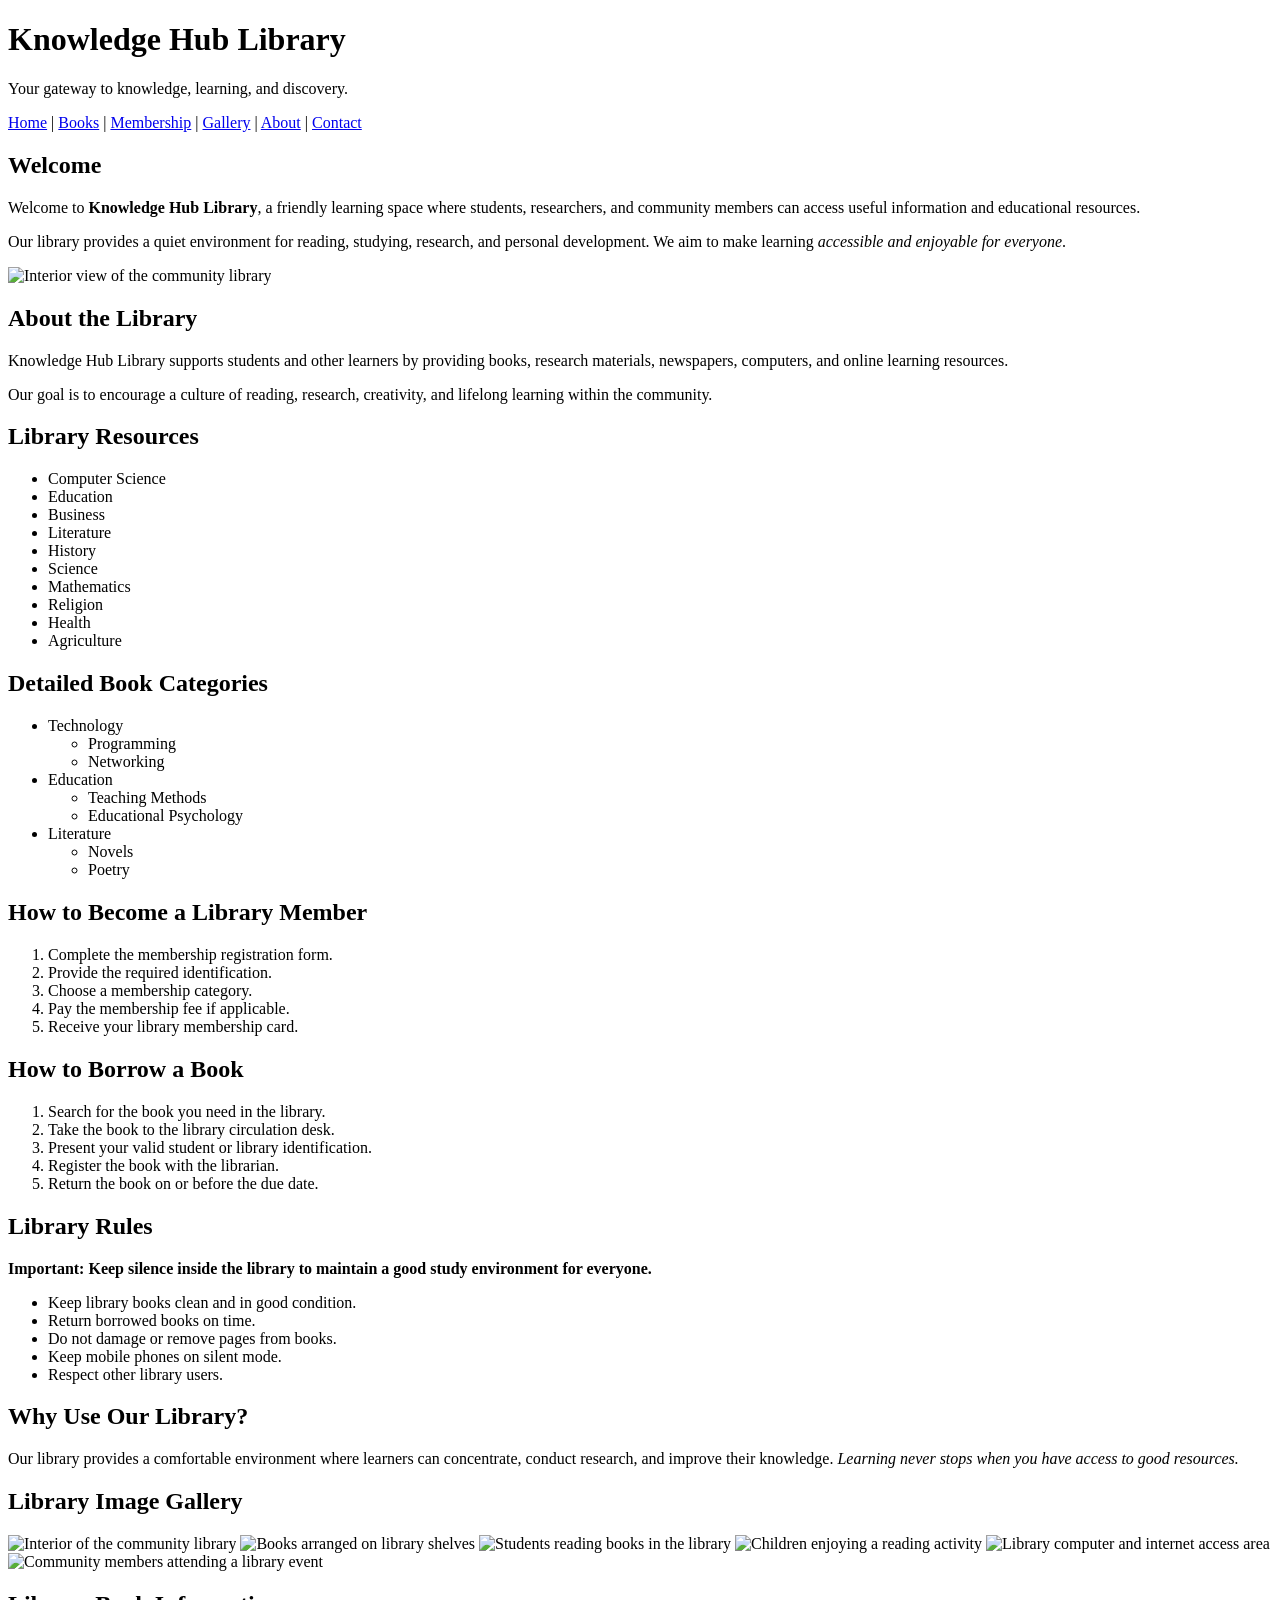
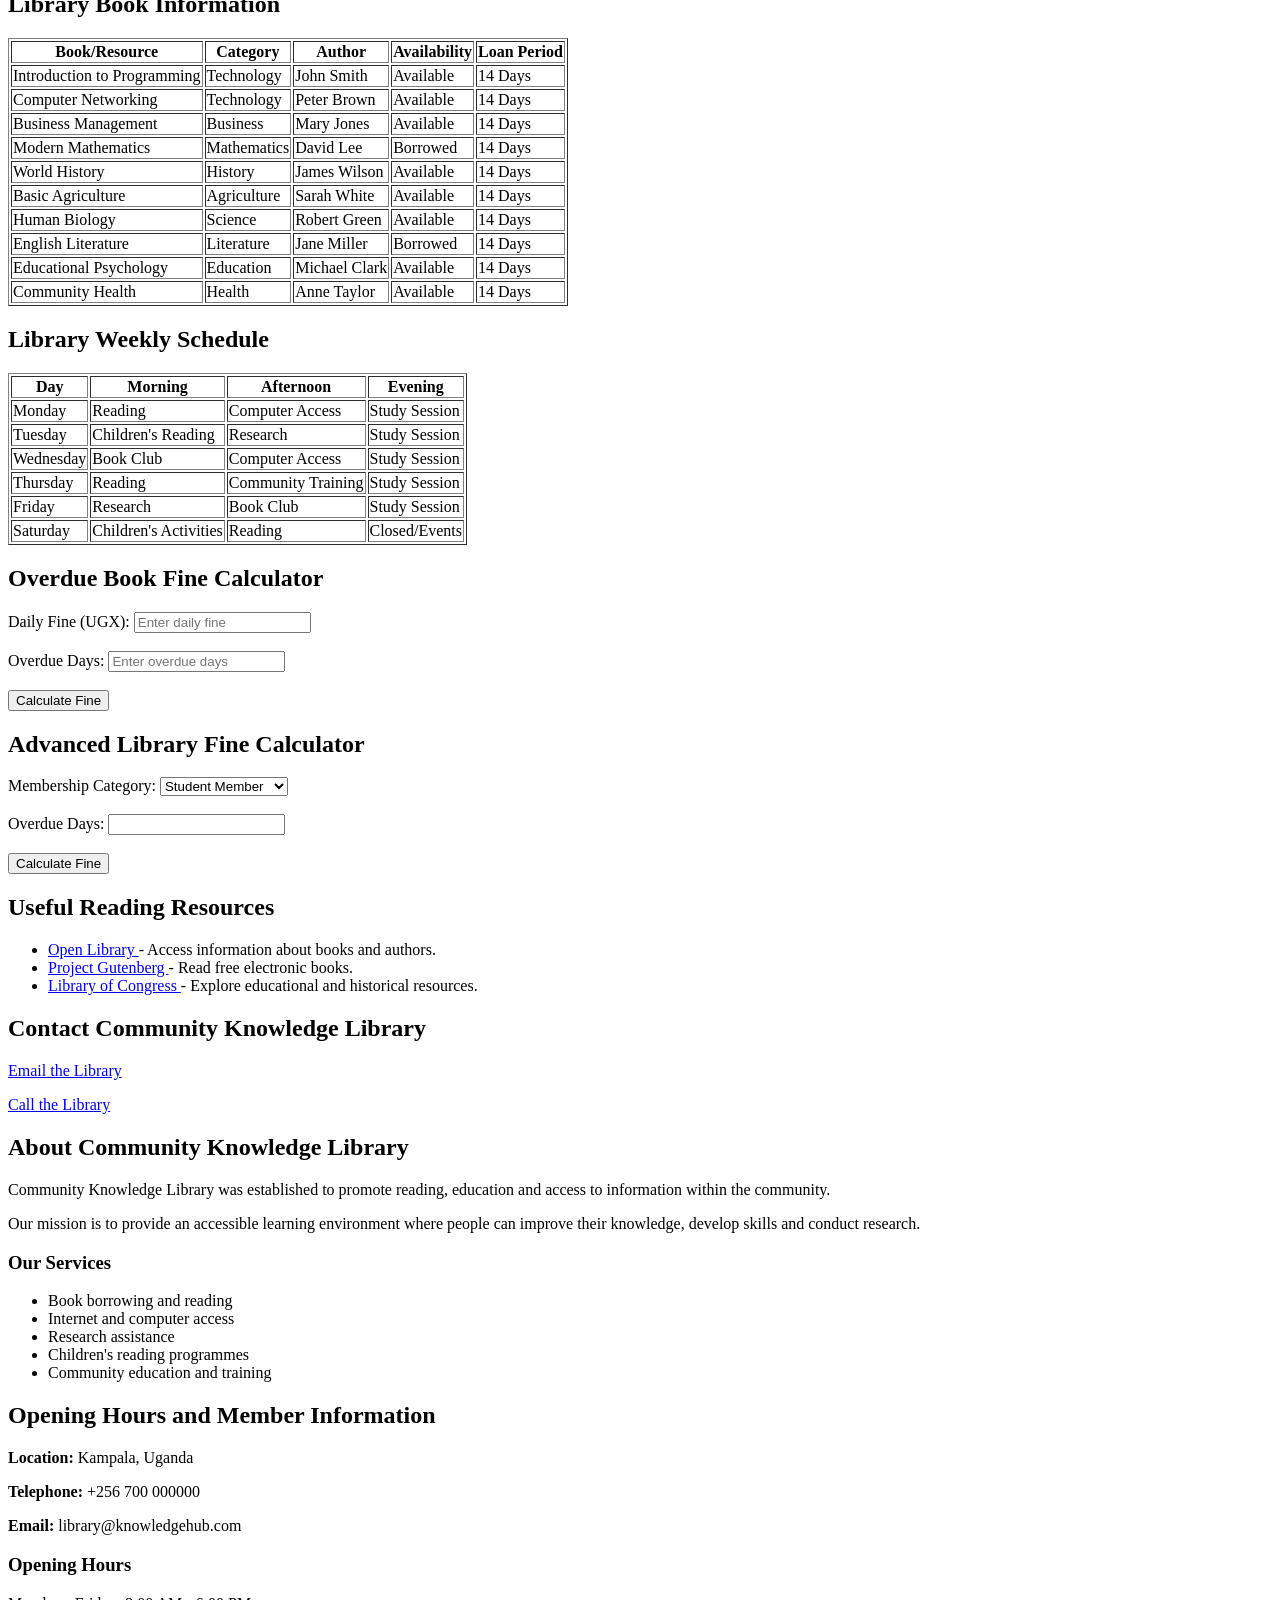
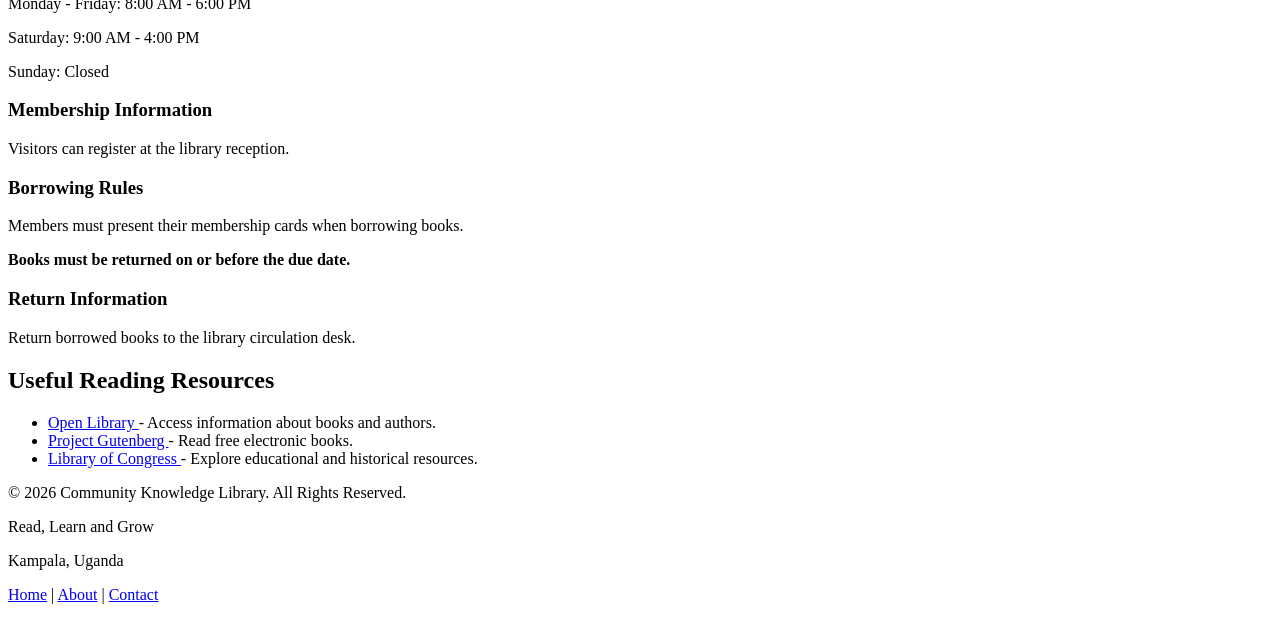
==== index.html @ aed224ed "commit to the main branch with the latest changes" ====
<!DOCTYPE html>
<html lang="en">

<head>
  
    
    <title>Knowledge Hub Library</title>
</head>

<body>

   
    <header>
        <h1>Knowledge Hub Library</h1>
        <p>Your gateway to knowledge, learning, and discovery.</p>
         <nav>
        <a href="#home">Home</a> |
        <a href="#books">Books</a> |
        <a href="#membership">Membership</a> |
        <a href="#gallery">Gallery</a> |
        <a href="#about">About</a> |
        <a href="#contact">Contact</a>
    </nav>
    </header>


    <main>

       
        <section>
            <h2>Welcome</h2>

            <p>
                Welcome to <strong>Knowledge Hub Library</strong>, a friendly learning
                space where students, researchers, and community members can access
                useful information and educational resources.
            </p>

            <p>
                Our library provides a quiet environment for reading, studying,
                research, and personal development. We aim to make learning
                <em>accessible and enjoyable for everyone</em>.
            </p>
            <img src="images/library.jpg"
         alt="Interior view of the community library"
         width="500"> 
        </section>

       
        <section>
            <h2>About the Library</h2>

            <p>
                Knowledge Hub Library supports students and other learners by
                providing books, research materials, newspapers, computers,
                and online learning resources.
            </p>

            <p>
                Our goal is to encourage a culture of reading, research,
                creativity, and lifelong learning within the community.
            </p>
        </section>

       
        <section>
            <h2>Library Resources</h2>

            <ul>
                 <li>Computer Science</li>
        <li>Education</li>
        <li>Business</li>
        <li>Literature</li>
        <li>History</li>
        <li>Science</li>
        <li>Mathematics</li>
        <li>Religion</li>
        <li>Health</li>
        <li>Agriculture</li>
            </ul>
          <section>
    <h2>Detailed Book Categories</h2>

    <ul>
        <li>Technology
            <ul>
                <li>Programming</li>
                <li>Networking</li>
            </ul>
        </li>

        <li>Education
            <ul>
                <li>Teaching Methods</li>
                <li>Educational Psychology</li>
            </ul>
        </li>

        <li>Literature
            <ul>
                <li>Novels</li>
                <li>Poetry</li>
            </ul>
        </li>
    </ul>
</section> 
        </section>
<section id="membership">
    <h2>How to Become a Library Member</h2>

    <ol>
        <li>Complete the membership registration form.</li>
        <li>Provide the required identification.</li>
        <li>Choose a membership category.</li>
        <li>Pay the membership fee if applicable.</li>
        <li>Receive your library membership card.</li>
    </ol>
</section>
      
        <section>
            <h2>How to Borrow a Book</h2>

            <ol>
                <li>Search for the book you need in the library.</li>
                <li>Take the book to the library circulation desk.</li>
                <li>Present your valid student or library identification.</li>
                <li>Register the book with the librarian.</li>
                <li>Return the book on or before the due date.</li>
            </ol>
        </section>

       
        <section>
            <h2>Library Rules</h2>

            <p>
                <strong>Important: Keep silence inside the library to maintain
                a good study environment for everyone.</strong>
            </p>

            <ul>
                <li>Keep library books clean and in good condition.</li>
                <li>Return borrowed books on time.</li>
                <li>Do not damage or remove pages from books.</li>
                <li>Keep mobile phones on silent mode.</li>
                <li>Respect other library users.</li>
            </ul>
        </section>

        
        <section>
            <h2>Why Use Our Library?</h2>

            <p>
                Our library provides a comfortable environment where learners
                can concentrate, conduct research, and improve their knowledge.
                <em>Learning never stops when you have access to good resources.</em>
            </p>
        </section>
<section id="gallery">
    <h2>Library Image Gallery</h2>

    <div>
        <img src="images/library.jpg"
             alt="Interior of the community library" width="250">

        <img src="images/books.jpg"
             alt="Books arranged on library shelves" width="250">

        <img src="images/reading.jpg"
             alt="Students reading books in the library" width="250">

        <img src="images/children.jpg"
             alt="Children enjoying a reading activity" width="250">

        <img src="images/computer.jpg"
             alt="Library computer and internet access area" width="250">

        <img src="images/event.jpg"
             alt="Community members attending a library event" width="250">
    </div>
</section>
<section>
    <h2>Library Book Information</h2>

    <table border="1">
        <tr>
            <th>Book/Resource</th>
            <th>Category</th>
            <th>Author</th>
            <th>Availability</th>
            <th>Loan Period</th>
        </tr>

        <tr>
            <td>Introduction to Programming</td>
            <td>Technology</td>
            <td>John Smith</td>
            <td>Available</td>
            <td>14 Days</td>
        </tr>

        <tr>
            <td>Computer Networking</td>
            <td>Technology</td>
            <td>Peter Brown</td>
            <td>Available</td>
            <td>14 Days</td>
        </tr>

        <tr>
            <td>Business Management</td>
            <td>Business</td>
            <td>Mary Jones</td>
            <td>Available</td>
            <td>14 Days</td>
        </tr>

        <tr>
            <td>Modern Mathematics</td>
            <td>Mathematics</td>
            <td>David Lee</td>
            <td>Borrowed</td>
            <td>14 Days</td>
        </tr>

        <tr>
            <td>World History</td>
            <td>History</td>
            <td>James Wilson</td>
            <td>Available</td>
            <td>14 Days</td>
        </tr>

        <tr>
            <td>Basic Agriculture</td>
            <td>Agriculture</td>
            <td>Sarah White</td>
            <td>Available</td>
            <td>14 Days</td>
        </tr>

        <tr>
            <td>Human Biology</td>
            <td>Science</td>
            <td>Robert Green</td>
            <td>Available</td>
            <td>14 Days</td>
        </tr>

        <tr>
            <td>English Literature</td>
            <td>Literature</td>
            <td>Jane Miller</td>
            <td>Borrowed</td>
            <td>14 Days</td>
        </tr>

        <tr>
            <td>Educational Psychology</td>
            <td>Education</td>
            <td>Michael Clark</td>
            <td>Available</td>
            <td>14 Days</td>
        </tr>

        <tr>
            <td>Community Health</td>
            <td>Health</td>
            <td>Anne Taylor</td>
            <td>Available</td>
            <td>14 Days</td>
        </tr>
    </table>
</section>
<section>
    <h2>Library Weekly Schedule</h2>

    <table border="1">
        <tr>
            <th>Day</th>
            <th>Morning</th>
            <th>Afternoon</th>
            <th>Evening</th>
        </tr>

        <tr>
            <td>Monday</td>
            <td>Reading</td>
            <td>Computer Access</td>
            <td>Study Session</td>
        </tr>

        <tr>
            <td>Tuesday</td>
            <td>Children's Reading</td>
            <td>Research</td>
            <td>Study Session</td>
        </tr>

        <tr>
            <td>Wednesday</td>
            <td>Book Club</td>
            <td>Computer Access</td>
            <td>Study Session</td>
        </tr>

        <tr>
            <td>Thursday</td>
            <td>Reading</td>
            <td>Community Training</td>
            <td>Study Session</td>
        </tr>

        <tr>
            <td>Friday</td>
            <td>Research</td>
            <td>Book Club</td>
            <td>Study Session</td>
        </tr>

        <tr>
            <td>Saturday</td>
            <td>Children's Activities</td>
            <td>Reading</td>
            <td>Closed/Events</td>
        </tr>
    </table>
</section>
<section>
    <h2>Overdue Book Fine Calculator</h2>

    <label for="fine">Daily Fine (UGX):</label>
    <input type="number" id="fine" placeholder="Enter daily fine">

    <br><br>

    <label for="days">Overdue Days:</label>
    <input type="number" id="days" placeholder="Enter overdue days">

    <br><br>

    <button onclick="calculateFine()">Calculate Fine</button>

    <p id="result"></p>
</section>

<script>
    function calculateFine() {
        let fine = Number(document.getElementById("fine").value);
        let days = Number(document.getElementById("days").value);

        if (fine < 0 || days < 0 ||
            document.getElementById("fine").value === "" ||
            document.getElementById("days").value === "") {
            document.getElementById("result").textContent =
                "Please enter valid amounts and days.";
            return;
        }

        let total = fine * days;

        document.getElementById("result").textContent =
            "Total Fine: UGX " + total.toLocaleString();
    }
</script>
<section>
    <h2>Advanced Library Fine Calculator</h2>

    <label for="fineRate">Membership Category:</label>

    <select id="fineRate">
        <option value="500">Student Member</option>
        <option value="1000">General Member</option>
        <option value="1500">Special Collection</option>
    </select>

    <br><br>

    <label for="overdueDays">Overdue Days:</label>
    <input type="number" id="overdueDays" min="0">

    <br><br>

    <button onclick="calculateAdvancedFine()">
        Calculate Fine
    </button>

    <p id="advancedResult"></p>
</section>

<script>
    function calculateAdvancedFine() {
        let rate = Number(document.getElementById("fineRate").value);
        let days = Number(document.getElementById("overdueDays").value);

        if (days < 0 || document.getElementById("overdueDays").value === "") {
            document.getElementById("advancedResult").textContent =
                "Please enter valid overdue days.";
            return;
        }

        let total = rate * days;

        document.getElementById("advancedResult").textContent =
            "Total Fine: UGX " + total.toLocaleString();
    }
</script>
<section>
    <h2>Useful Reading Resources</h2>

    <ul>
        <li>
            <a href="https://openlibrary.org/" target="_blank">
                Open Library
            </a>
            - Access information about books and authors.
        </li>

        <li>
            <a href="https://www.gutenberg.org/" target="_blank">
                Project Gutenberg
            </a>
            - Read free electronic books.
        </li>

        <li>
            <a href="https://www.loc.gov/" target="_blank">
                Library of Congress
            </a>
            - Explore educational and historical resources.
        </li>
    </ul>
</section>
<section id="contact">
    <h2>Contact Community Knowledge Library</h2>

    <p>
        <a href="mailto:library@knowledgehub.com">Email the Library</a>
    </p>

    <p>
        <a href="tel:+256 743813078 ">Call the Library</a>
    </p>
</section>
<section id="about">
    <h2>About Community Knowledge Library</h2>

    <p>
        Community Knowledge Library was established to promote
        reading, education and access to information within
        the community.
    </p>

    <p>
        Our mission is to provide an accessible learning
        environment where people can improve their knowledge,
        develop skills and conduct research.
    </p>

    <h3>Our Services</h3>

    <ul>
        <li>Book borrowing and reading</li>
        <li>Internet and computer access</li>
        <li>Research assistance</li>
        <li>Children's reading programmes</li>
        <li>Community education and training</li>
    </ul>
</section>
<section>
    <h2>Opening Hours and Member Information</h2>

    <p><strong>Location:</strong> Kampala, Uganda</p>
    <p><strong>Telephone:</strong> +256 700 000000</p>
    <p><strong>Email:</strong> library@knowledgehub.com</p>

    <h3>Opening Hours</h3>

    <p>Monday - Friday: 8:00 AM - 6:00 PM</p>
    <p>Saturday: 9:00 AM - 4:00 PM</p>
    <p>Sunday: Closed</p>

    <h3>Membership Information</h3>
    <p>Visitors can register at the library reception.</p>

    <h3>Borrowing Rules</h3>
    <p>Members must present their membership cards when borrowing books.</p>
    <p><strong>Books must be returned on or before the due date.</strong></p>

    <h3>Return Information</h3>
    <p>Return borrowed books to the library circulation desk.</p>
</section>
<section>
    <h2>Useful Reading Resources</h2>

    <ul>
        <li>
            <a href="https://openlibrary.org/" target="_blank">
                Open Library
            </a>
            - Access information about books and authors.
        </li>

        <li>
            <a href="https://www.gutenberg.org/" target="_blank">
                Project Gutenberg
            </a>
            - Read free electronic books.
        </li>

        <li>
            <a href="https://www.loc.gov/" target="_blank">
                Library of Congress
            </a>
            - Explore educational and historical resources.
        </li>
    </ul>
</section>

    </main>

   
 <footer>
    <p>&copy; 2026 Community Knowledge Library. All Rights Reserved.</p>

    <p>Read, Learn and Grow</p>

    <p>Kampala, Uganda</p>

    <p>
        <a href="#home">Home</a> |
        <a href="#about">About</a> |
        <a href="#contact">Contact</a>
    </p>
</footer>

</body>

</html>
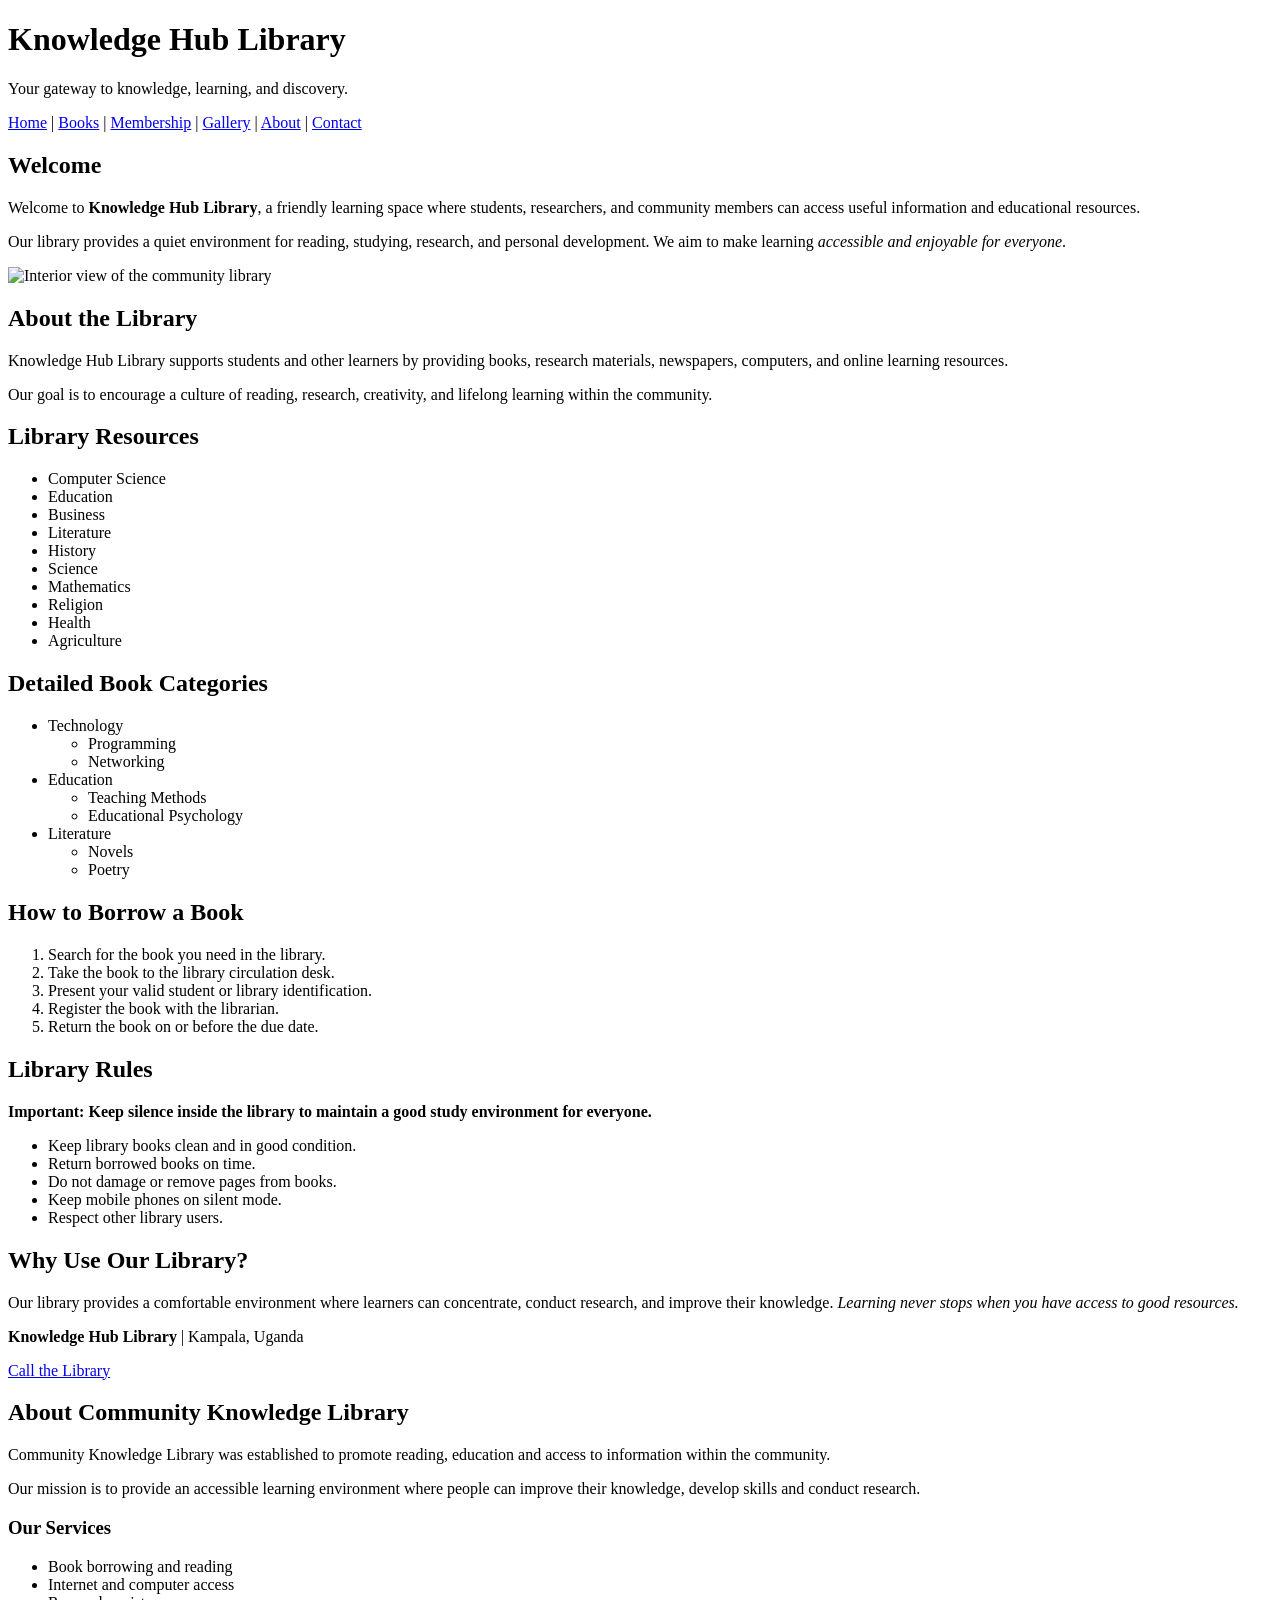
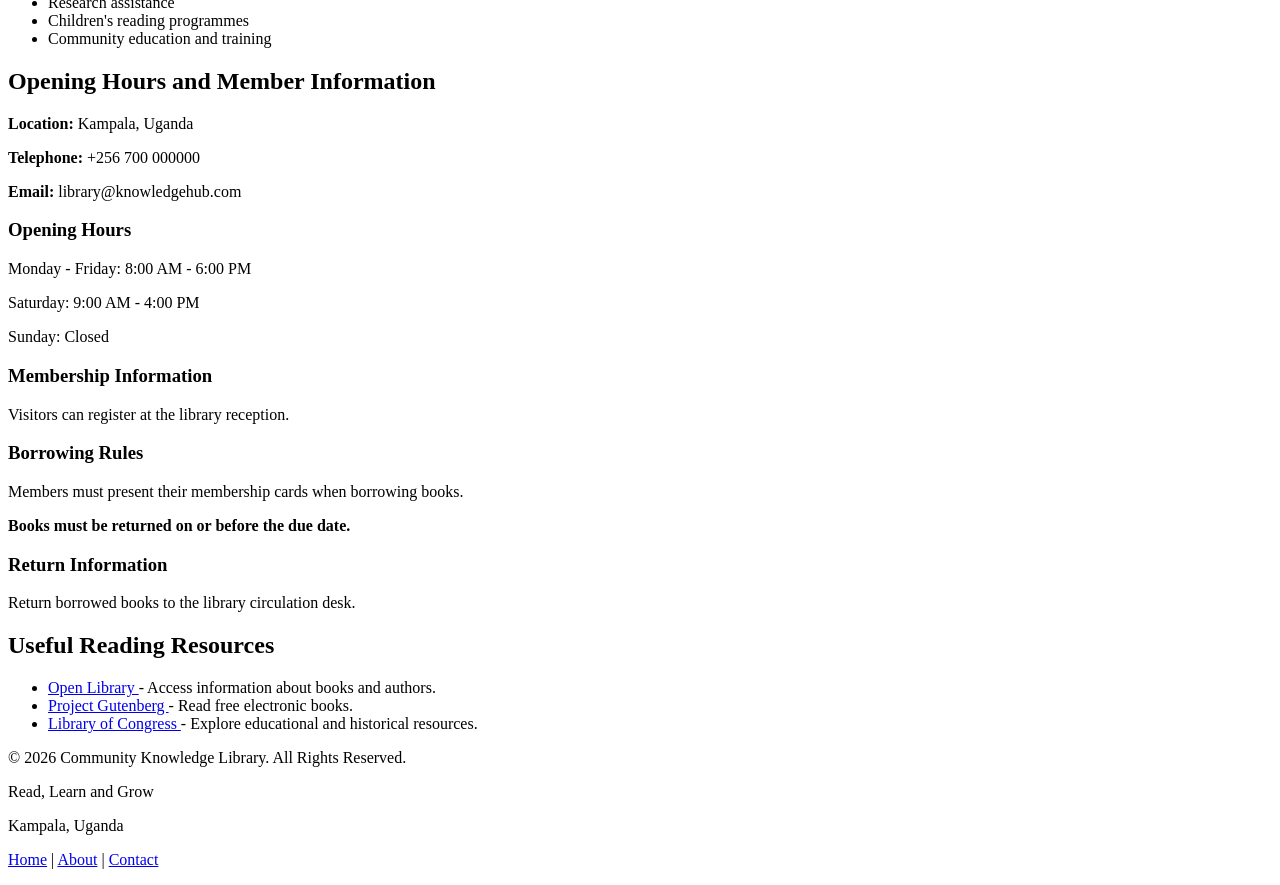
==== commit 26b59f59: "Merge branch 'main' of https://github.com/bwiremathias/ICT2102--GROUP-4-LIBRARY" ====
--- a/index.html
+++ b/index.html
@@ -2,14 +2,16 @@
 <html lang="en">
 
 <head>
-  
-    
+    <meta charset="UTF-8">
+    <meta name="viewport" content="width=device-width, initial-scale=1.0">
+
+    <!-- Page title -->
     <title>Knowledge Hub Library</title>
 </head>
 
 <body>
 
-   
+    <!-- Header section -->
     <header>
         <h1>Knowledge Hub Library</h1>
         <p>Your gateway to knowledge, learning, and discovery.</p>
@@ -26,17 +28,15 @@
 
     <main>
 
-       
+        <!-- Welcome section -->
         <section>
             <h2>Welcome</h2>
-
-            <p>
+   <p>
                 Welcome to <strong>Knowledge Hub Library</strong>, a friendly learning
                 space where students, researchers, and community members can access
                 useful information and educational resources.
             </p>
-
-            <p>
+  <p>
                 Our library provides a quiet environment for reading, studying,
                 research, and personal development. We aim to make learning
                 <em>accessible and enjoyable for everyone</em>.
@@ -46,11 +46,10 @@
          width="500"> 
         </section>
 
-       
+        <!-- About the Library section -->
         <section>
             <h2>About the Library</h2>
-
-            <p>
+      <p>
                 Knowledge Hub Library supports students and other learners by
                 providing books, research materials, newspapers, computers,
                 and online learning resources.
@@ -101,22 +100,9 @@
                 <li>Novels</li>
                 <li>Poetry</li>
             </ul>
-        </li>
-    </ul>
-</section> 
-        </section>
-<section id="membership">
-    <h2>How to Become a Library Member</h2>
-
-    <ol>
-        <li>Complete the membership registration form.</li>
-        <li>Provide the required identification.</li>
-        <li>Choose a membership category.</li>
-        <li>Pay the membership fee if applicable.</li>
-        <li>Receive your library membership card.</li>
-    </ol>
-</section>
-      
+        </section>
+
+        <!-- Borrowing process -->
         <section>
             <h2>How to Borrow a Book</h2>
 
@@ -129,7 +115,7 @@
             </ol>
         </section>
 
-       
+        <!-- Library Rules -->
         <section>
             <h2>Library Rules</h2>
 
@@ -147,7 +133,7 @@
             </ul>
         </section>
 
-        
+        <!-- Additional information -->
         <section>
             <h2>Why Use Our Library?</h2>
 
@@ -157,287 +143,14 @@
                 <em>Learning never stops when you have access to good resources.</em>
             </p>
         </section>
-<section id="gallery">
-    <h2>Library Image Gallery</h2>
-
-    <div>
-        <img src="images/library.jpg"
-             alt="Interior of the community library" width="250">
-
-        <img src="images/books.jpg"
-             alt="Books arranged on library shelves" width="250">
-
-        <img src="images/reading.jpg"
-             alt="Students reading books in the library" width="250">
-
-        <img src="images/children.jpg"
-             alt="Children enjoying a reading activity" width="250">
-
-        <img src="images/computer.jpg"
-             alt="Library computer and internet access area" width="250">
-
-        <img src="images/event.jpg"
-             alt="Community members attending a library event" width="250">
-    </div>
-</section>
-<section>
-    <h2>Library Book Information</h2>
-
-    <table border="1">
-        <tr>
-            <th>Book/Resource</th>
-            <th>Category</th>
-            <th>Author</th>
-            <th>Availability</th>
-            <th>Loan Period</th>
-        </tr>
-
-        <tr>
-            <td>Introduction to Programming</td>
-            <td>Technology</td>
-            <td>John Smith</td>
-            <td>Available</td>
-            <td>14 Days</td>
-        </tr>
-
-        <tr>
-            <td>Computer Networking</td>
-            <td>Technology</td>
-            <td>Peter Brown</td>
-            <td>Available</td>
-            <td>14 Days</td>
-        </tr>
-
-        <tr>
-            <td>Business Management</td>
-            <td>Business</td>
-            <td>Mary Jones</td>
-            <td>Available</td>
-            <td>14 Days</td>
-        </tr>
-
-        <tr>
-            <td>Modern Mathematics</td>
-            <td>Mathematics</td>
-            <td>David Lee</td>
-            <td>Borrowed</td>
-            <td>14 Days</td>
-        </tr>
-
-        <tr>
-            <td>World History</td>
-            <td>History</td>
-            <td>James Wilson</td>
-            <td>Available</td>
-            <td>14 Days</td>
-        </tr>
-
-        <tr>
-            <td>Basic Agriculture</td>
-            <td>Agriculture</td>
-            <td>Sarah White</td>
-            <td>Available</td>
-            <td>14 Days</td>
-        </tr>
-
-        <tr>
-            <td>Human Biology</td>
-            <td>Science</td>
-            <td>Robert Green</td>
-            <td>Available</td>
-            <td>14 Days</td>
-        </tr>
-
-        <tr>
-            <td>English Literature</td>
-            <td>Literature</td>
-            <td>Jane Miller</td>
-            <td>Borrowed</td>
-            <td>14 Days</td>
-        </tr>
-
-        <tr>
-            <td>Educational Psychology</td>
-            <td>Education</td>
-            <td>Michael Clark</td>
-            <td>Available</td>
-            <td>14 Days</td>
-        </tr>
-
-        <tr>
-            <td>Community Health</td>
-            <td>Health</td>
-            <td>Anne Taylor</td>
-            <td>Available</td>
-            <td>14 Days</td>
-        </tr>
-    </table>
-</section>
-<section>
-    <h2>Library Weekly Schedule</h2>
-
-    <table border="1">
-        <tr>
-            <th>Day</th>
-            <th>Morning</th>
-            <th>Afternoon</th>
-            <th>Evening</th>
-        </tr>
-
-        <tr>
-            <td>Monday</td>
-            <td>Reading</td>
-            <td>Computer Access</td>
-            <td>Study Session</td>
-        </tr>
-
-        <tr>
-            <td>Tuesday</td>
-            <td>Children's Reading</td>
-            <td>Research</td>
-            <td>Study Session</td>
-        </tr>
-
-        <tr>
-            <td>Wednesday</td>
-            <td>Book Club</td>
-            <td>Computer Access</td>
-            <td>Study Session</td>
-        </tr>
-
-        <tr>
-            <td>Thursday</td>
-            <td>Reading</td>
-            <td>Community Training</td>
-            <td>Study Session</td>
-        </tr>
-
-        <tr>
-            <td>Friday</td>
-            <td>Research</td>
-            <td>Book Club</td>
-            <td>Study Session</td>
-        </tr>
-
-        <tr>
-            <td>Saturday</td>
-            <td>Children's Activities</td>
-            <td>Reading</td>
-            <td>Closed/Events</td>
-        </tr>
-    </table>
-</section>
-<section>
-    <h2>Overdue Book Fine Calculator</h2>
-
-    <label for="fine">Daily Fine (UGX):</label>
-    <input type="number" id="fine" placeholder="Enter daily fine">
-
-    <br><br>
-
-    <label for="days">Overdue Days:</label>
-    <input type="number" id="days" placeholder="Enter overdue days">
-
-    <br><br>
-
-    <button onclick="calculateFine()">Calculate Fine</button>
-
-    <p id="result"></p>
-</section>
-
-<script>
-    function calculateFine() {
-        let fine = Number(document.getElementById("fine").value);
-        let days = Number(document.getElementById("days").value);
-
-        if (fine < 0 || days < 0 ||
-            document.getElementById("fine").value === "" ||
-            document.getElementById("days").value === "") {
-            document.getElementById("result").textContent =
-                "Please enter valid amounts and days.";
-            return;
-        }
-
-        let total = fine * days;
-
-        document.getElementById("result").textContent =
-            "Total Fine: UGX " + total.toLocaleString();
-    }
-</script>
-<section>
-    <h2>Advanced Library Fine Calculator</h2>
-
-    <label for="fineRate">Membership Category:</label>
-
-    <select id="fineRate">
-        <option value="500">Student Member</option>
-        <option value="1000">General Member</option>
-        <option value="1500">Special Collection</option>
-    </select>
-
-    <br><br>
-
-    <label for="overdueDays">Overdue Days:</label>
-    <input type="number" id="overdueDays" min="0">
-
-    <br><br>
-
-    <button onclick="calculateAdvancedFine()">
-        Calculate Fine
-    </button>
-
-    <p id="advancedResult"></p>
-</section>
-
-<script>
-    function calculateAdvancedFine() {
-        let rate = Number(document.getElementById("fineRate").value);
-        let days = Number(document.getElementById("overdueDays").value);
-
-        if (days < 0 || document.getElementById("overdueDays").value === "") {
-            document.getElementById("advancedResult").textContent =
-                "Please enter valid overdue days.";
-            return;
-        }
-
-        let total = rate * days;
-
-        document.getElementById("advancedResult").textContent =
-            "Total Fine: UGX " + total.toLocaleString();
-    }
-</script>
-<section>
-    <h2>Useful Reading Resources</h2>
-
-    <ul>
-        <li>
-            <a href="https://openlibrary.org/" target="_blank">
-                Open Library
-            </a>
-            - Access information about books and authors.
-        </li>
-
-        <li>
-            <a href="https://www.gutenberg.org/" target="_blank">
-                Project Gutenberg
-            </a>
-            - Read free electronic books.
-        </li>
-
-        <li>
-            <a href="https://www.loc.gov/" target="_blank">
-                Library of Congress
-            </a>
-            - Explore educational and historical resources.
-        </li>
-    </ul>
-</section>
-<section id="contact">
-    <h2>Contact Community Knowledge Library</h2>
-
-    <p>
-        <a href="mailto:library@knowledgehub.com">Email the Library</a>
-    </p>
+
+    </main>
+
+    <!-- Footer section -->
+    <footer>
+        <p>
+            <strong>Knowledge Hub Library</strong> | Kampala, Uganda
+        </p>
 
     <p>
         <a href="tel:+256 743813078 ">Call the Library</a>
@@ -537,4 +250,4 @@
 
 </body>
 
-</html>+</html>
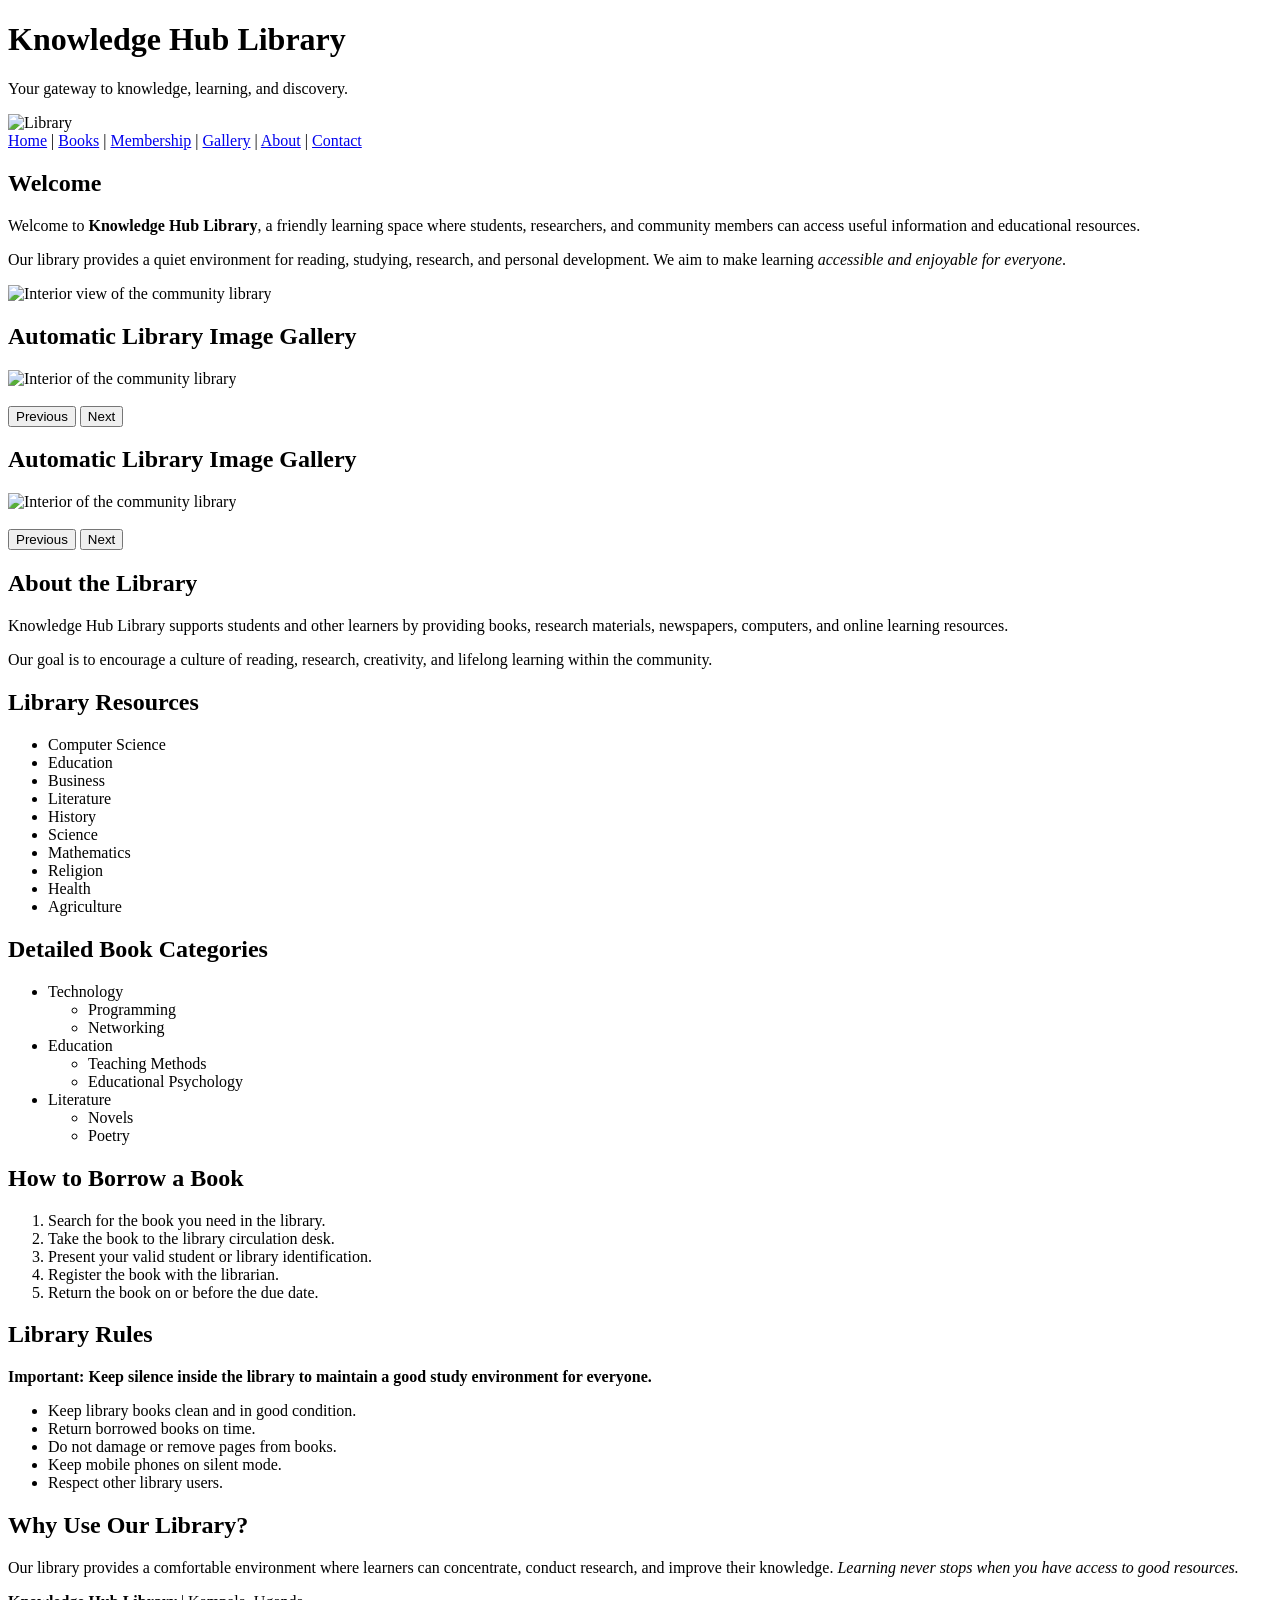
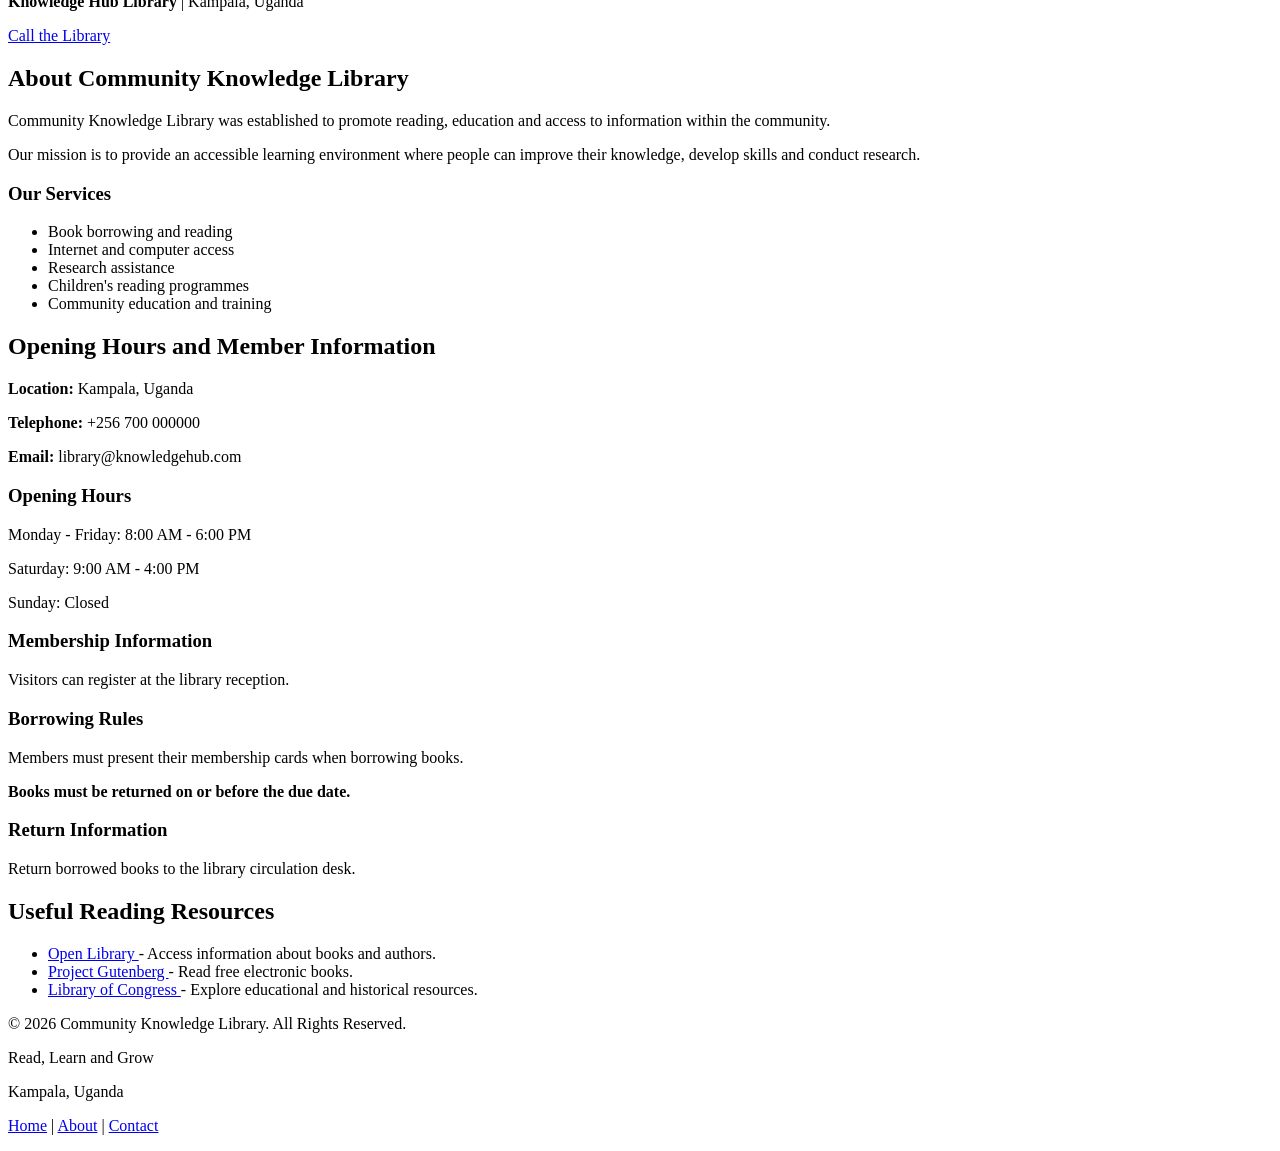
==== commit 2ecb9fec: "Complete Assignment 2" ====
--- a/index.html
+++ b/index.html
@@ -15,6 +15,7 @@
     <header>
         <h1>Knowledge Hub Library</h1>
         <p>Your gateway to knowledge, learning, and discovery.</p>
+        <img src="images/library.jpg" alt="Library" width="500">
          <nav>
         <a href="#home">Home</a> |
         <a href="#books">Books</a> |
@@ -44,6 +45,40 @@
             <img src="images/library.jpg"
          alt="Interior view of the community library"
          width="500"> 
+
+<!-- Advanced Automatic Image Gallery -->
+<section id="automatic-gallery">
+    <h2>Automatic Library Image Gallery</h2>
+
+    <img id="slideshow"
+         src="images/library.png"
+         alt="Interior of the community library"
+         width="500">
+
+    <br><br>
+
+    <button onclick="previousImage()">Previous</button>
+
+    <button onclick="nextImage()">Next</button>
+</section>
+
+
+<!-- Advanced Automatic Image Gallery -->
+<section id="automatic-gallery">
+    <h2>Automatic Library Image Gallery</h2>
+
+    <img id="slideshow"
+         src="images/library.jpg"
+         alt="Interior of the community library"
+         width="500">
+
+    <br><br>
+
+    <button onclick="previousImage()">Previous</button>
+
+    <button onclick="nextImage()">Next</button>
+</section>
+
         </section>
 
         <!-- About the Library section -->
@@ -248,6 +283,58 @@
     </p>
 </footer>
 
+<script>
+    // List of library images
+    let images = [
+        "images/library.jpg",
+        "images/books.jpg",
+        "images/reading.jpg",
+        "images/event.jpg"
+    ];
+
+    // Start with the first image
+    let currentImage = 0;
+
+    // Function to display an image
+    function showImage() {
+        document.getElementById("slideshow").src =
+            images[currentImage];
+    }
+
+    // Automatically change image every 3 seconds
+    setInterval(function() {
+        currentImage++;
+
+        if (currentImage >= images.length) {
+            currentImage = 0;
+        }
+
+        showImage();
+    }, 3000);
+
+    // Move to the next image
+    function nextImage() {
+        currentImage++;
+
+        if (currentImage >= images.length) {
+            currentImage = 0;
+        }
+
+        showImage();
+    }
+
+    // Move to the previous image
+    function previousImage() {
+        currentImage--;
+
+        if (currentImage < 0) {
+            currentImage = images.length - 1;
+        }
+
+        showImage();
+    }
+</script>
+
 </body>
 
 </html>
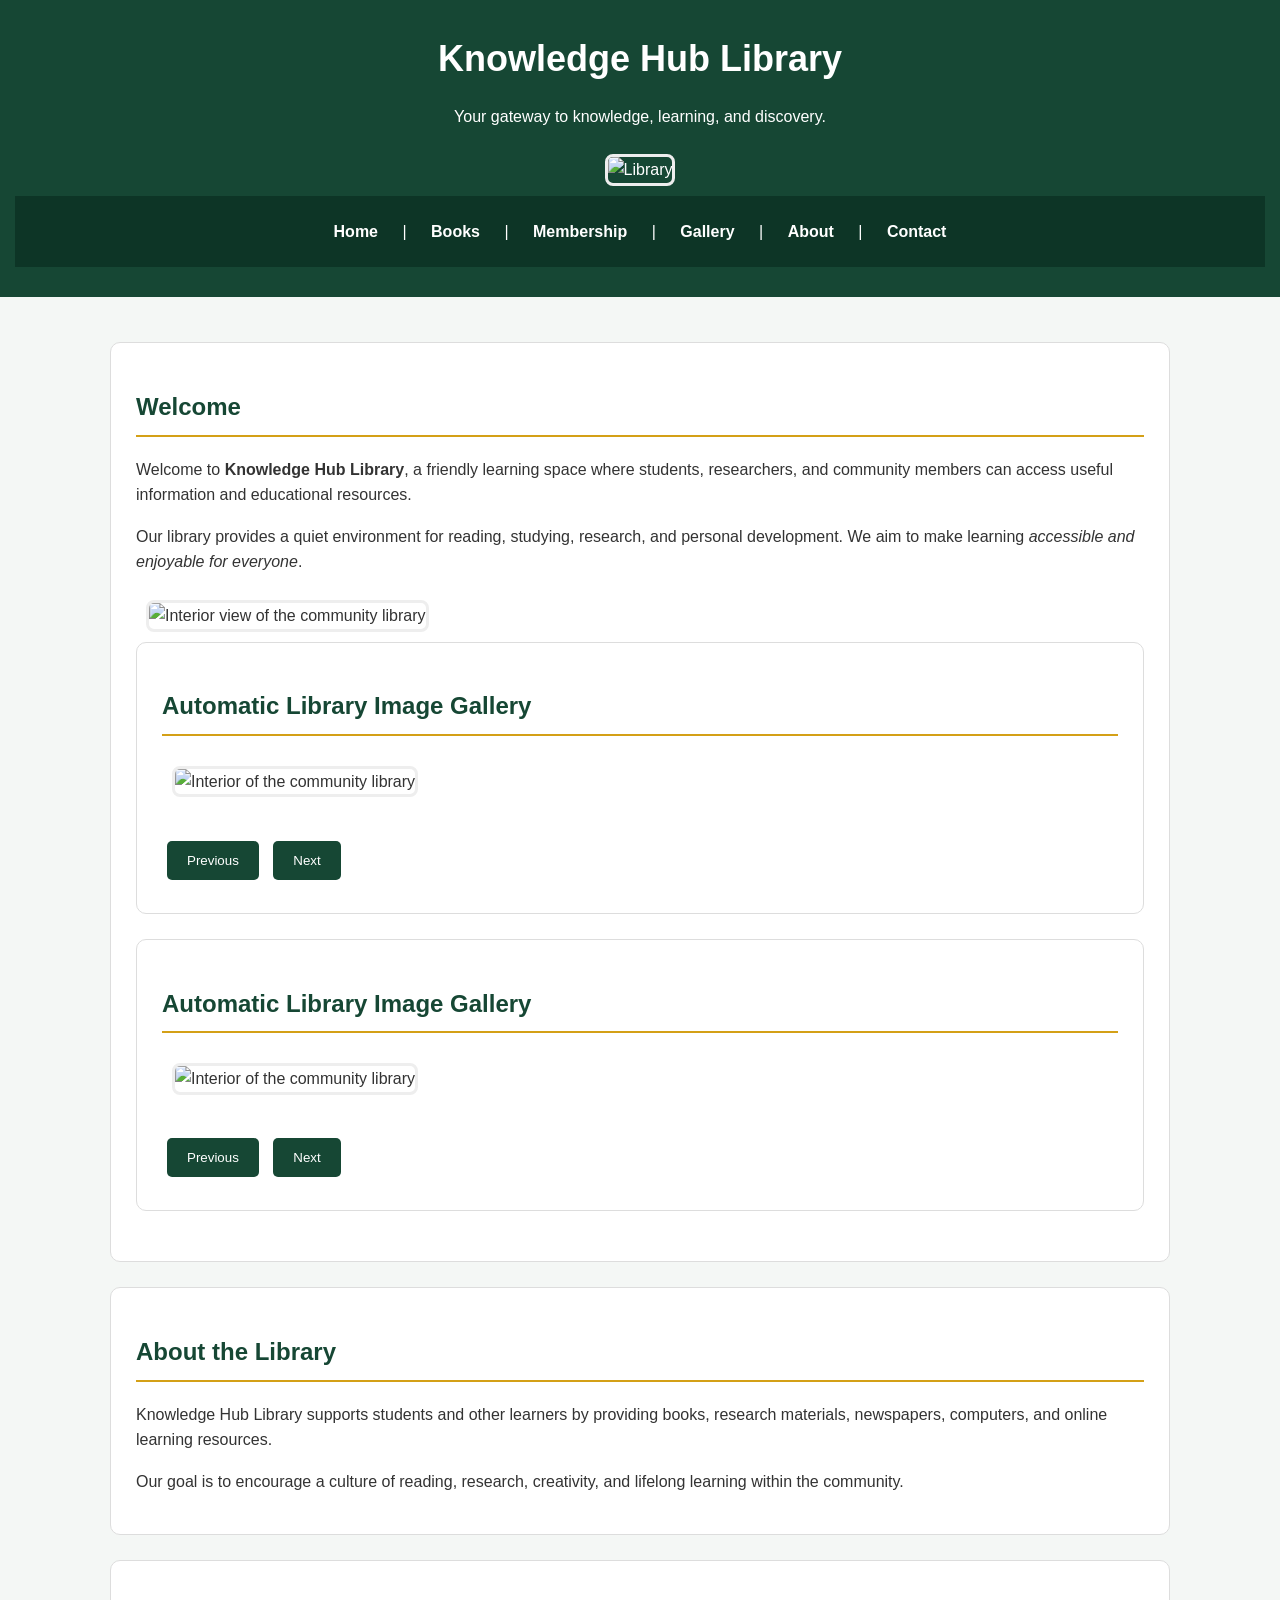
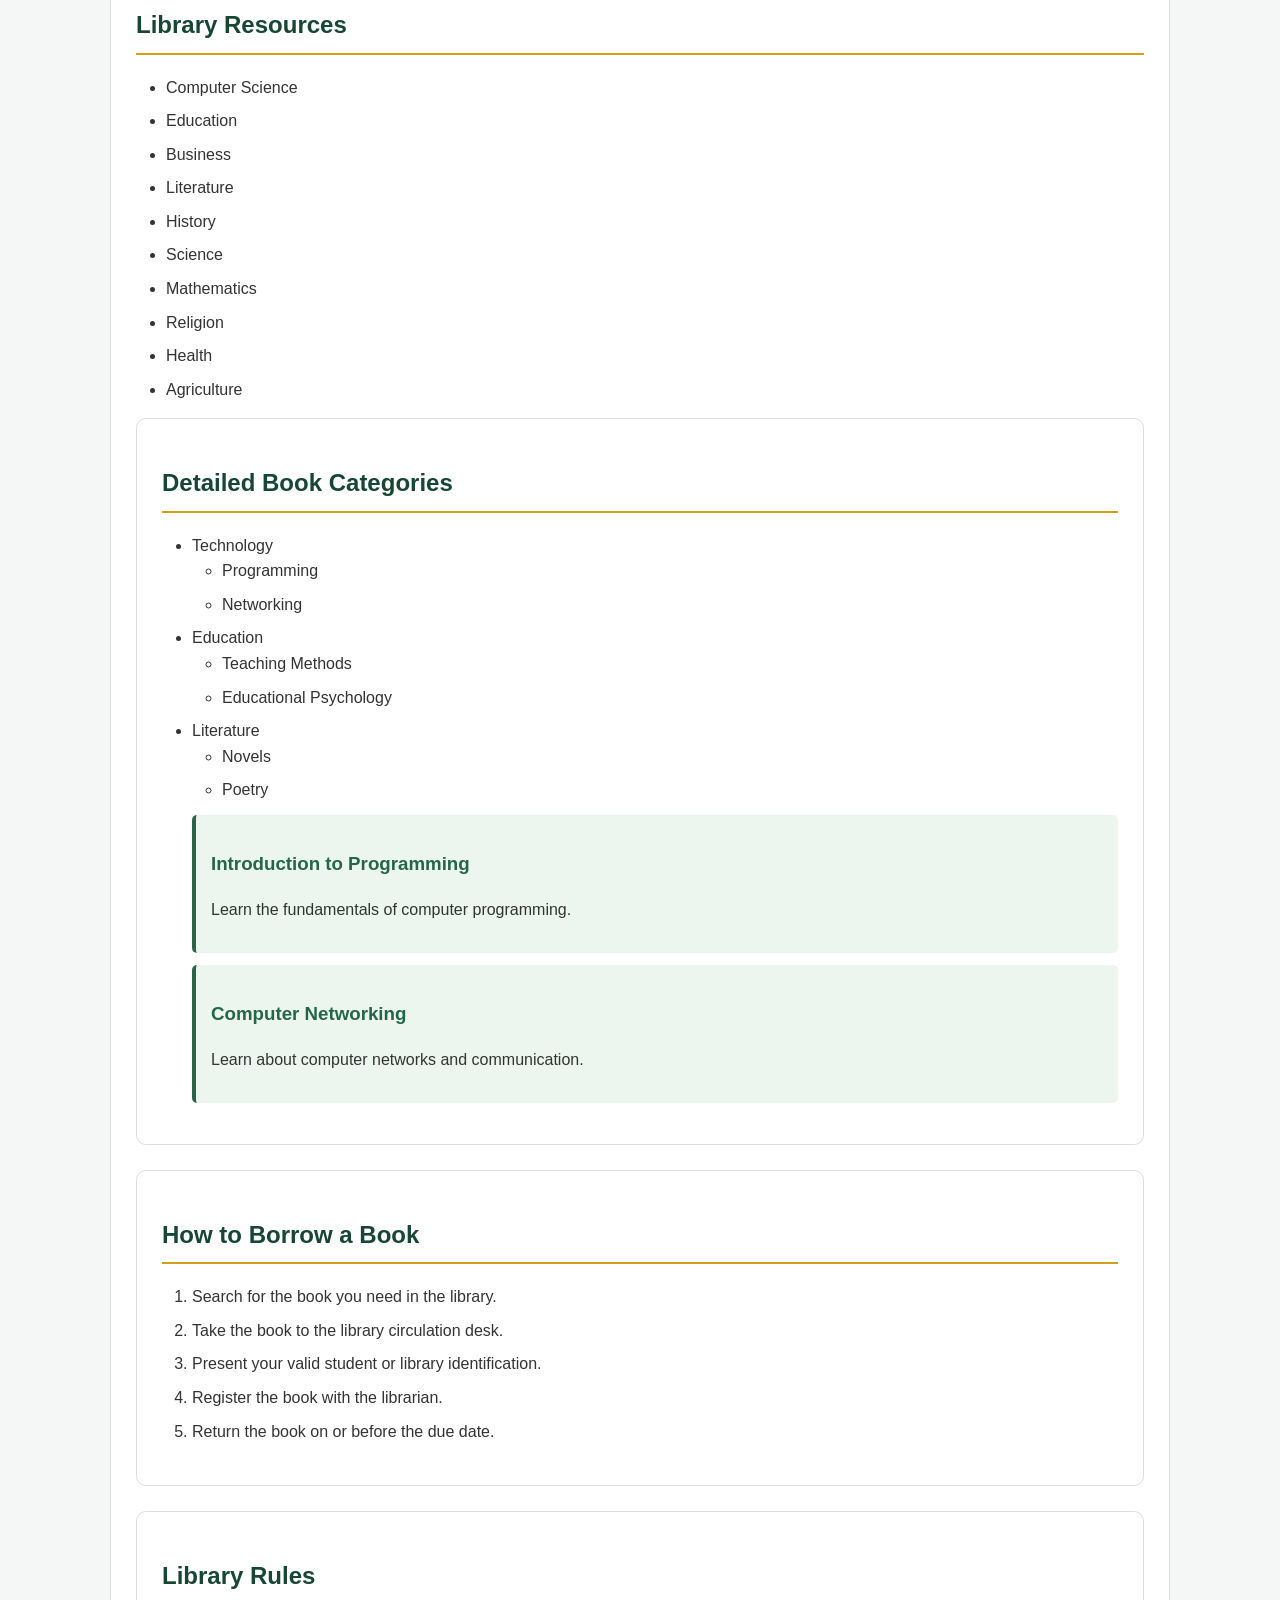
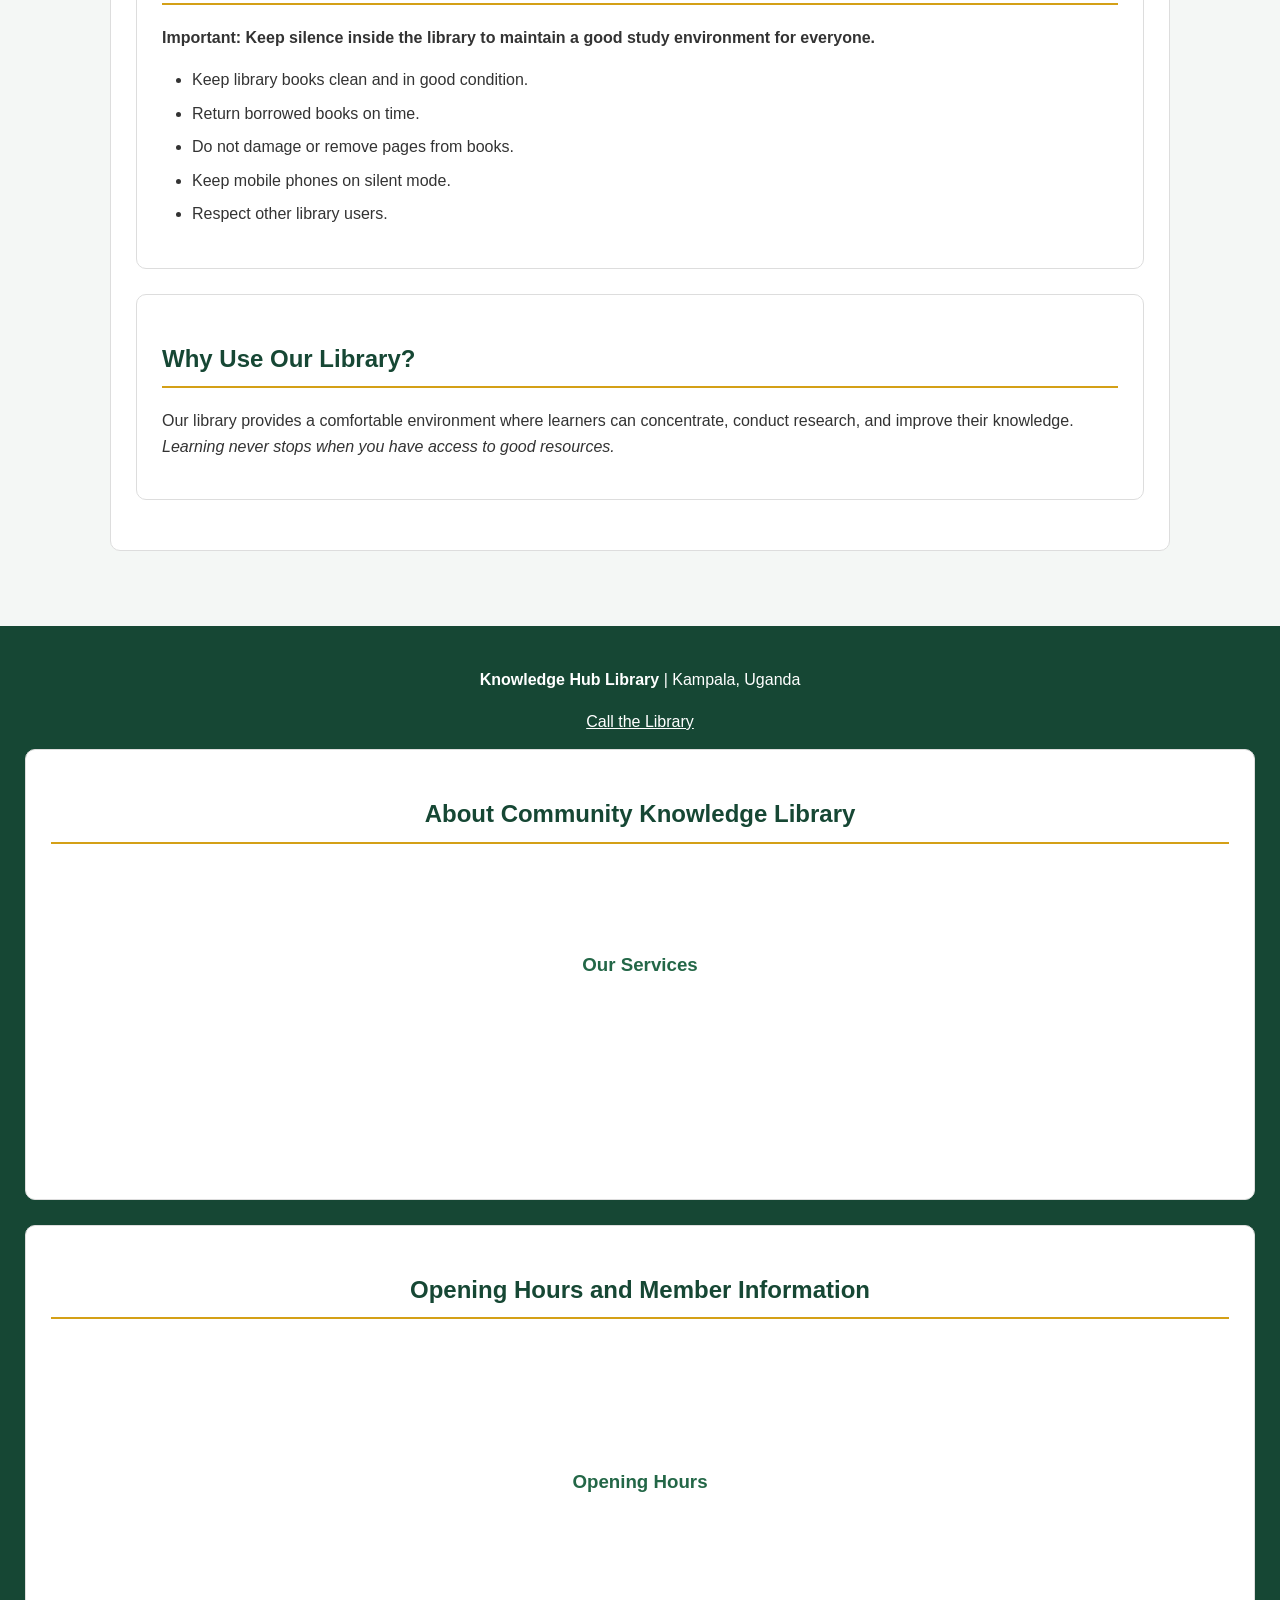
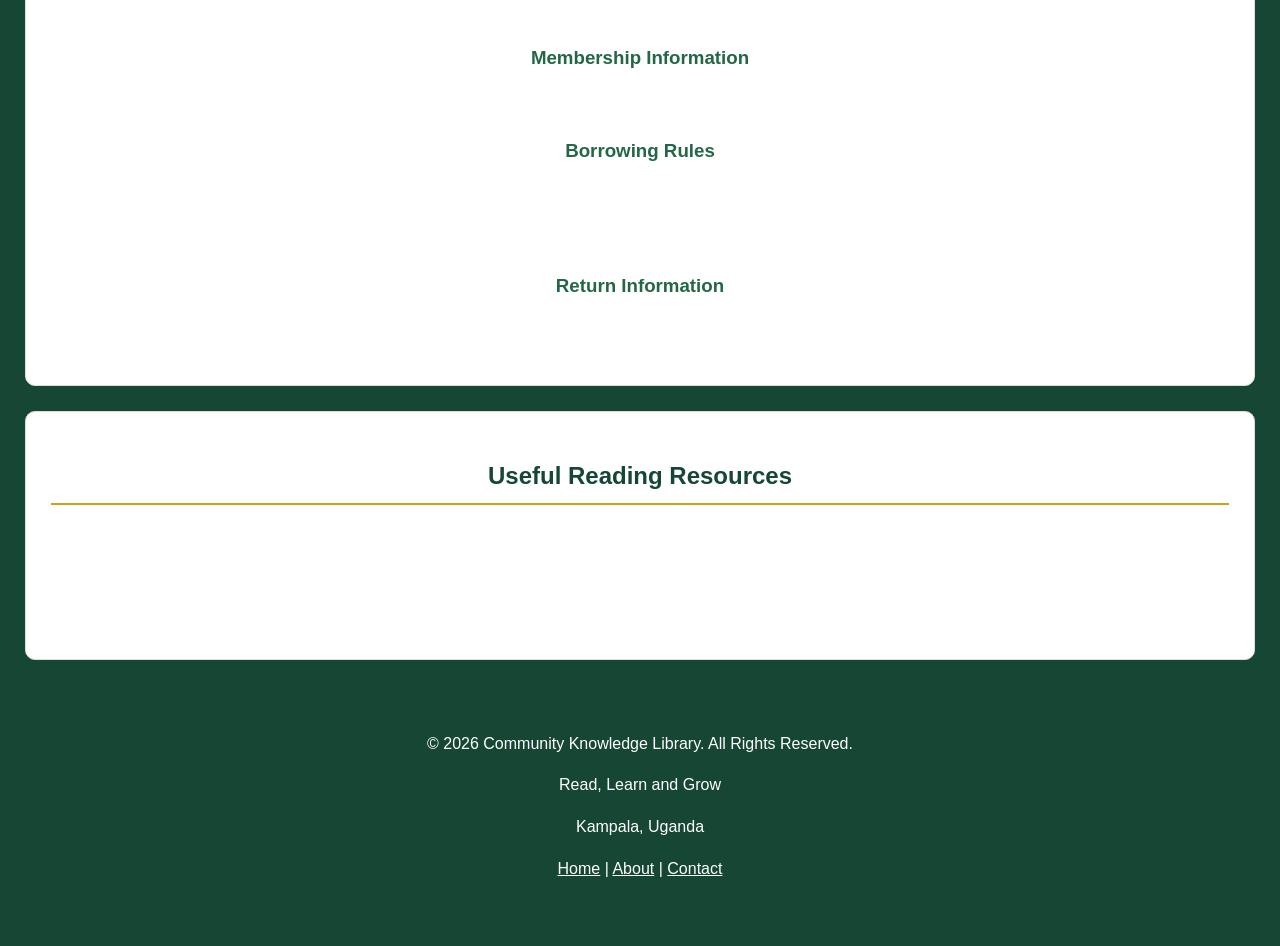
==== commit 17909a67: "Complete Week 5 CSS styling" ====
--- a/index.html
+++ b/index.html
@@ -7,13 +7,14 @@
 
     <!-- Page title -->
     <title>Knowledge Hub Library</title>
+    <link rel="stylesheet" href="css/style.css">
 </head>
 
 <body>
 
     <!-- Header section -->
     <header>
-        <h1>Knowledge Hub Library</h1>
+        <h1 id="library-title">Knowledge Hub Library</h1>
         <p>Your gateway to knowledge, learning, and discovery.</p>
         <img src="images/library.jpg" alt="Library" width="500">
          <nav>
@@ -135,6 +136,15 @@
                 <li>Novels</li>
                 <li>Poetry</li>
             </ul>
+           <div class="book">
+    <h3>Introduction to Programming</h3>
+    <p>Learn the fundamentals of computer programming.</p>
+</div>
+
+<div class="book">
+    <h3>Computer Networking</h3>
+    <p>Learn about computer networks and communication.</p>
+</div> 
         </section>
 
         <!-- Borrowing process -->
--- a/css/style.css
+++ b/css/style.css
@@ -0,0 +1,236 @@
+
+/* =================================
+   KNOWLEDGE HUB LIBRARY
+   WEEK 5 GROUP ASSIGNMENT
+================================= */
+
+/* General page styling */
+* {
+    box-sizing: border-box;
+}
+
+body {
+    font-family: Arial, Helvetica, sans-serif;
+    background-color: #f4f7f5;
+    color: #333333;
+    margin: 0;
+    padding: 0;
+    line-height: 1.6;
+}
+
+/* Main library heading - ID selector */
+#library-title {
+    color: #ffffff;
+    font-size: 36px;
+    text-align: center;
+    margin: 0;
+}
+
+/* Header */
+header {
+    background-color: #164734;
+    color: white;
+    text-align: center;
+    padding: 30px 15px;
+}
+
+/* Navigation */
+nav {
+    background-color: #0d3526;
+    padding: 15px;
+    text-align: center;
+}
+
+nav a {
+    color: white;
+    text-decoration: none;
+    font-weight: bold;
+    margin: 0 12px;
+    padding: 8px;
+    display: inline-block;
+}
+
+nav a:hover {
+    background-color: #d4a017;
+    color: #17251d;
+    border-radius: 5px;
+}
+
+/* Main content */
+main {
+    max-width: 1100px;
+    margin: 25px auto;
+    padding: 20px;
+}
+
+/* Reusable sections */
+section {
+    background-color: white;
+    padding: 25px;
+    margin-bottom: 25px;
+    border: 1px solid #dddddd;
+    border-radius: 10px;
+}
+
+/* Headings */
+h2 {
+    color: #164734;
+    border-bottom: 2px solid #d4a017;
+    padding-bottom: 8px;
+}
+
+h3 {
+    color: #236747;
+}
+
+/* Paragraphs */
+p {
+    margin-bottom: 15px;
+}
+
+/* Lists */
+ul, ol {
+    padding-left: 30px;
+}
+
+li {
+    margin-bottom: 8px;
+}
+
+/* Reusable classes */
+.book, .service, .resource {
+    background-color: #edf5ef;
+    padding: 15px;
+    margin: 12px 0;
+    border-left: 4px solid #236747;
+    border-radius: 5px;
+}
+
+/* Images */
+img {
+    max-width: 100%;
+    height: auto;
+    border: 3px solid #eeeeee;
+    border-radius: 8px;
+    margin: 10px;
+}
+
+/* Tables */
+table {
+    width: 100%;
+    border-collapse: collapse;
+    margin: 20px 0;
+    background-color: white;
+}
+
+th {
+    background-color: #164734;
+    color: white;
+    padding: 12px;
+    text-align: left;
+}
+
+td {
+    border: 1px solid #cccccc;
+    padding: 12px;
+}
+
+tr:nth-child(even) {
+    background-color: #edf5ef;
+}
+
+/* Forms */
+form {
+    background-color: #f8faf8;
+    padding: 20px;
+    border: 1px solid #cccccc;
+    border-radius: 8px;
+    margin: 20px 0;
+}
+
+label {
+    display: block;
+    font-weight: bold;
+    margin-top: 12px;
+}
+
+input, select, textarea {
+    width: 100%;
+    padding: 11px;
+    margin-top: 5px;
+    border: 1px solid #aaaaaa;
+    border-radius: 5px;
+    font-size: 15px;
+}
+
+/* Keep checkboxes and radio buttons appropriately sized */
+input[type="checkbox"],
+input[type="radio"] {
+    width: auto;
+    margin-right: 8px;
+}
+
+/* Buttons */
+button, input[type="submit"], input[type="reset"] {
+    background-color: #164734;
+    color: white;
+    padding: 12px 20px;
+    border: none;
+    border-radius: 5px;
+    cursor: pointer;
+    margin: 8px 5px;
+}
+
+button:hover, input[type="submit"]:hover,
+input[type="reset"]:hover {
+    background-color: #d4a017;
+    color: #17251d;
+}
+
+/* Links */
+a {
+    color: #17613f;
+}
+
+a:hover {
+    color: #b17b00;
+}
+
+/* Audio and video */
+audio, video {
+    max-width: 100%;
+    margin: 15px 0;
+    border-radius: 8px;
+}
+
+/* Footer */
+footer {
+    background-color: #164734;
+    color: white;
+    text-align: center;
+    padding: 25px;
+    margin-top: 30px;
+}
+
+footer a {
+    color: #ffffff;
+}
+
+/* Responsive design for smaller screens */
+@media (max-width: 600px) {
+    main {
+        padding: 10px;
+    }
+
+    nav a {
+        margin: 5px;
+    }
+
+    table {
+        font-size: 13px;
+    }
+
+    section {
+        padding: 15px;
+    }
+}
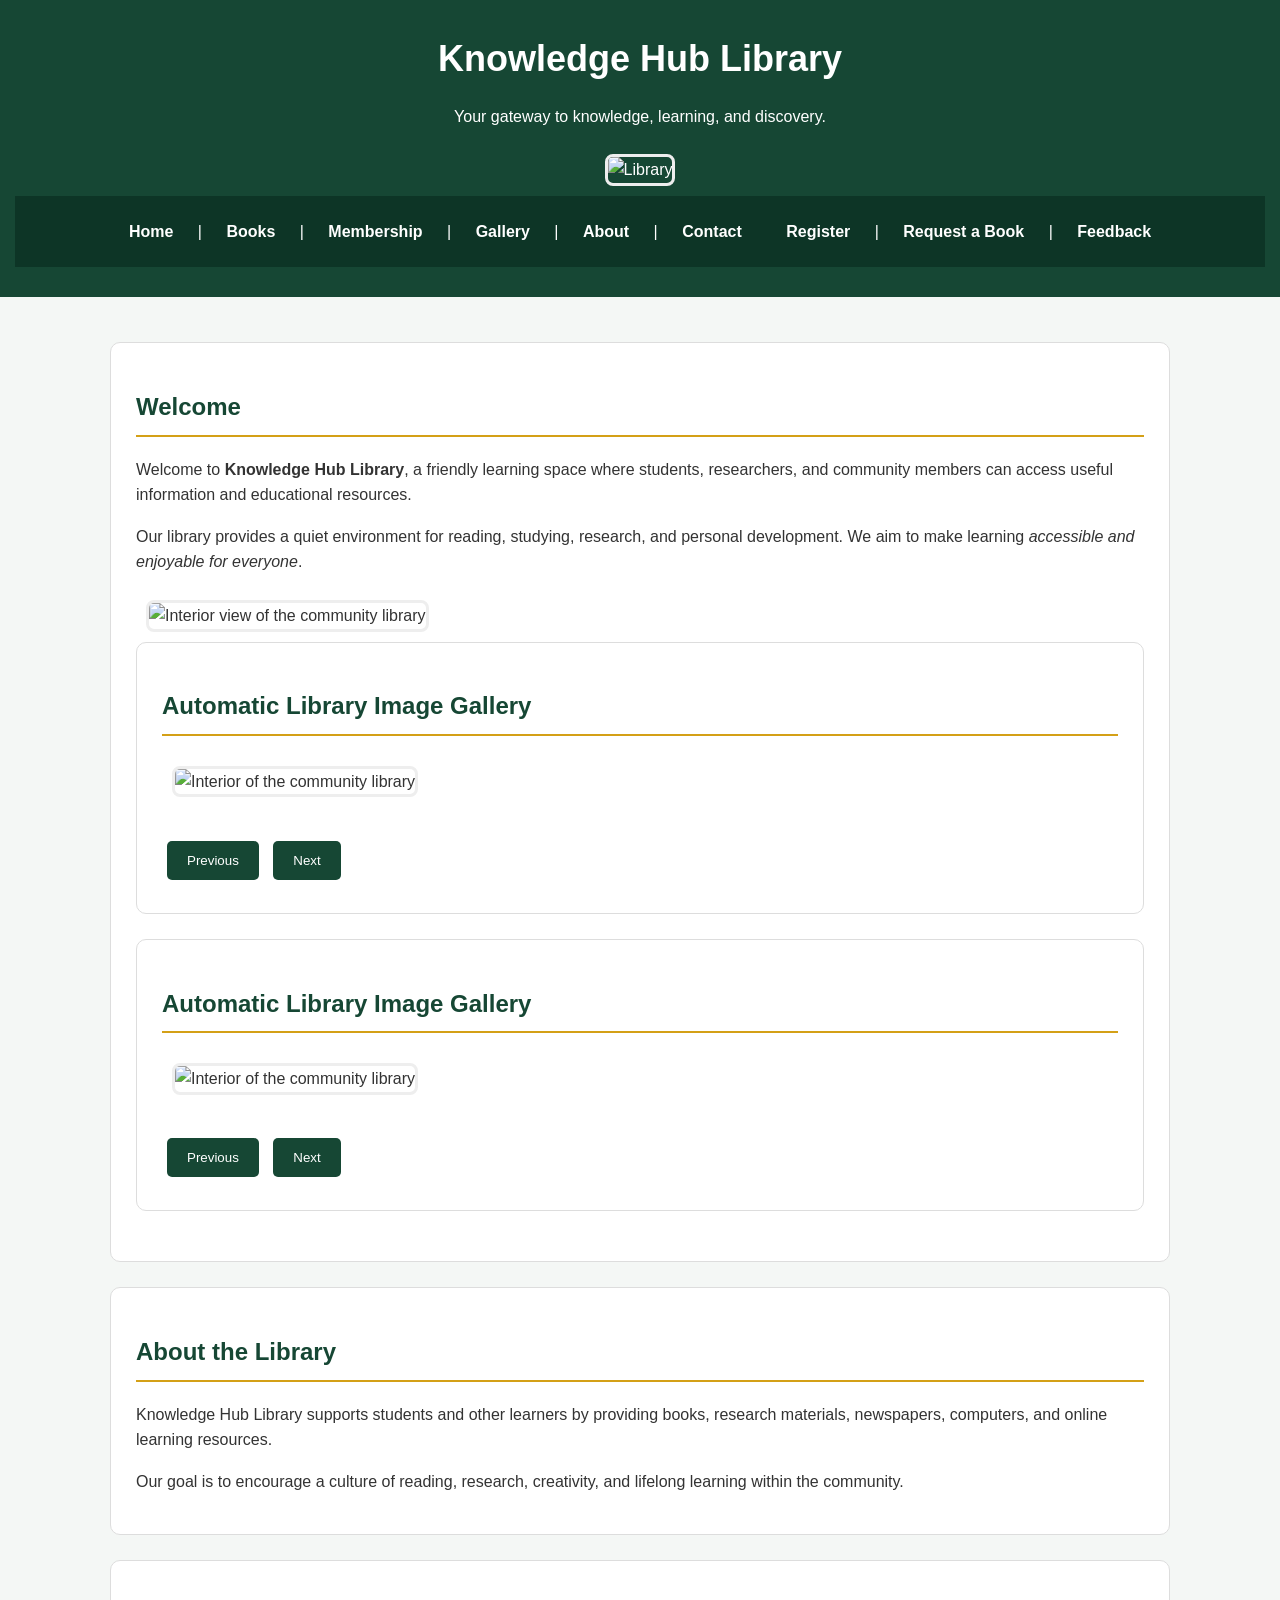
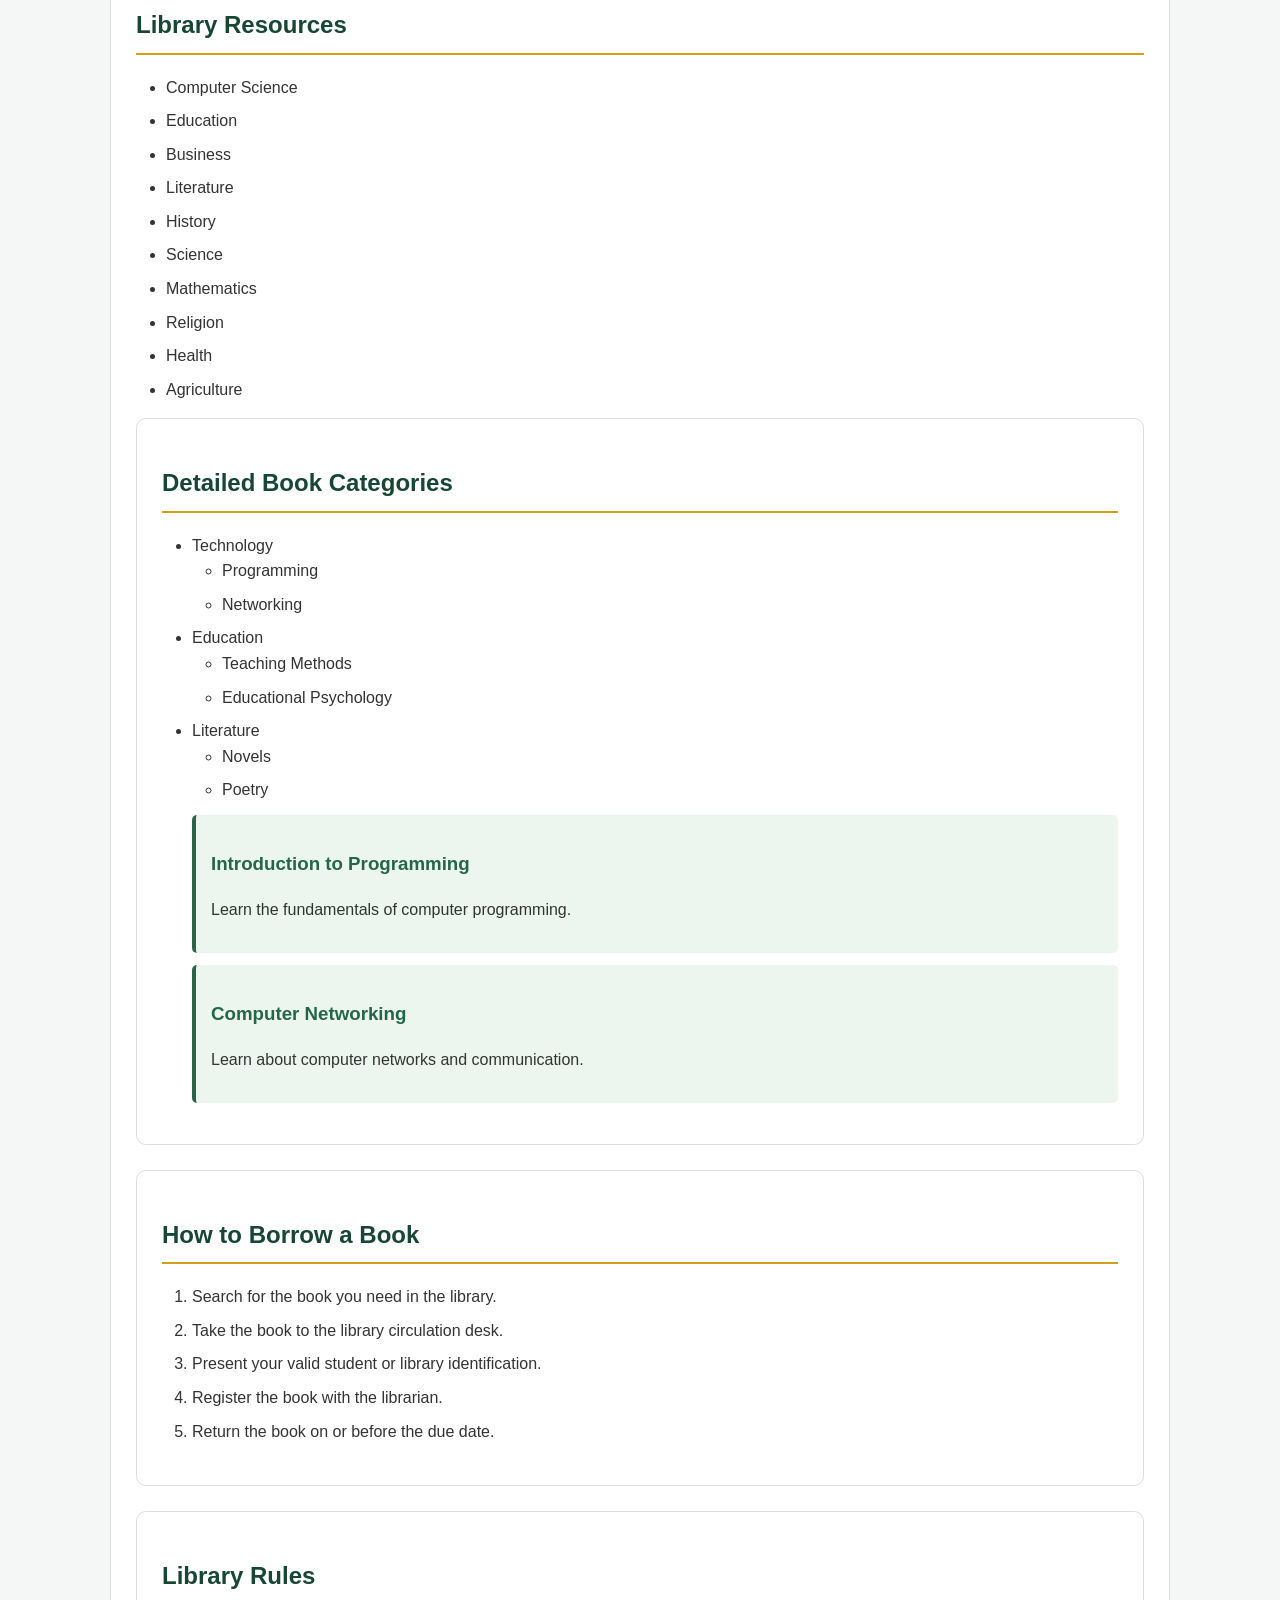
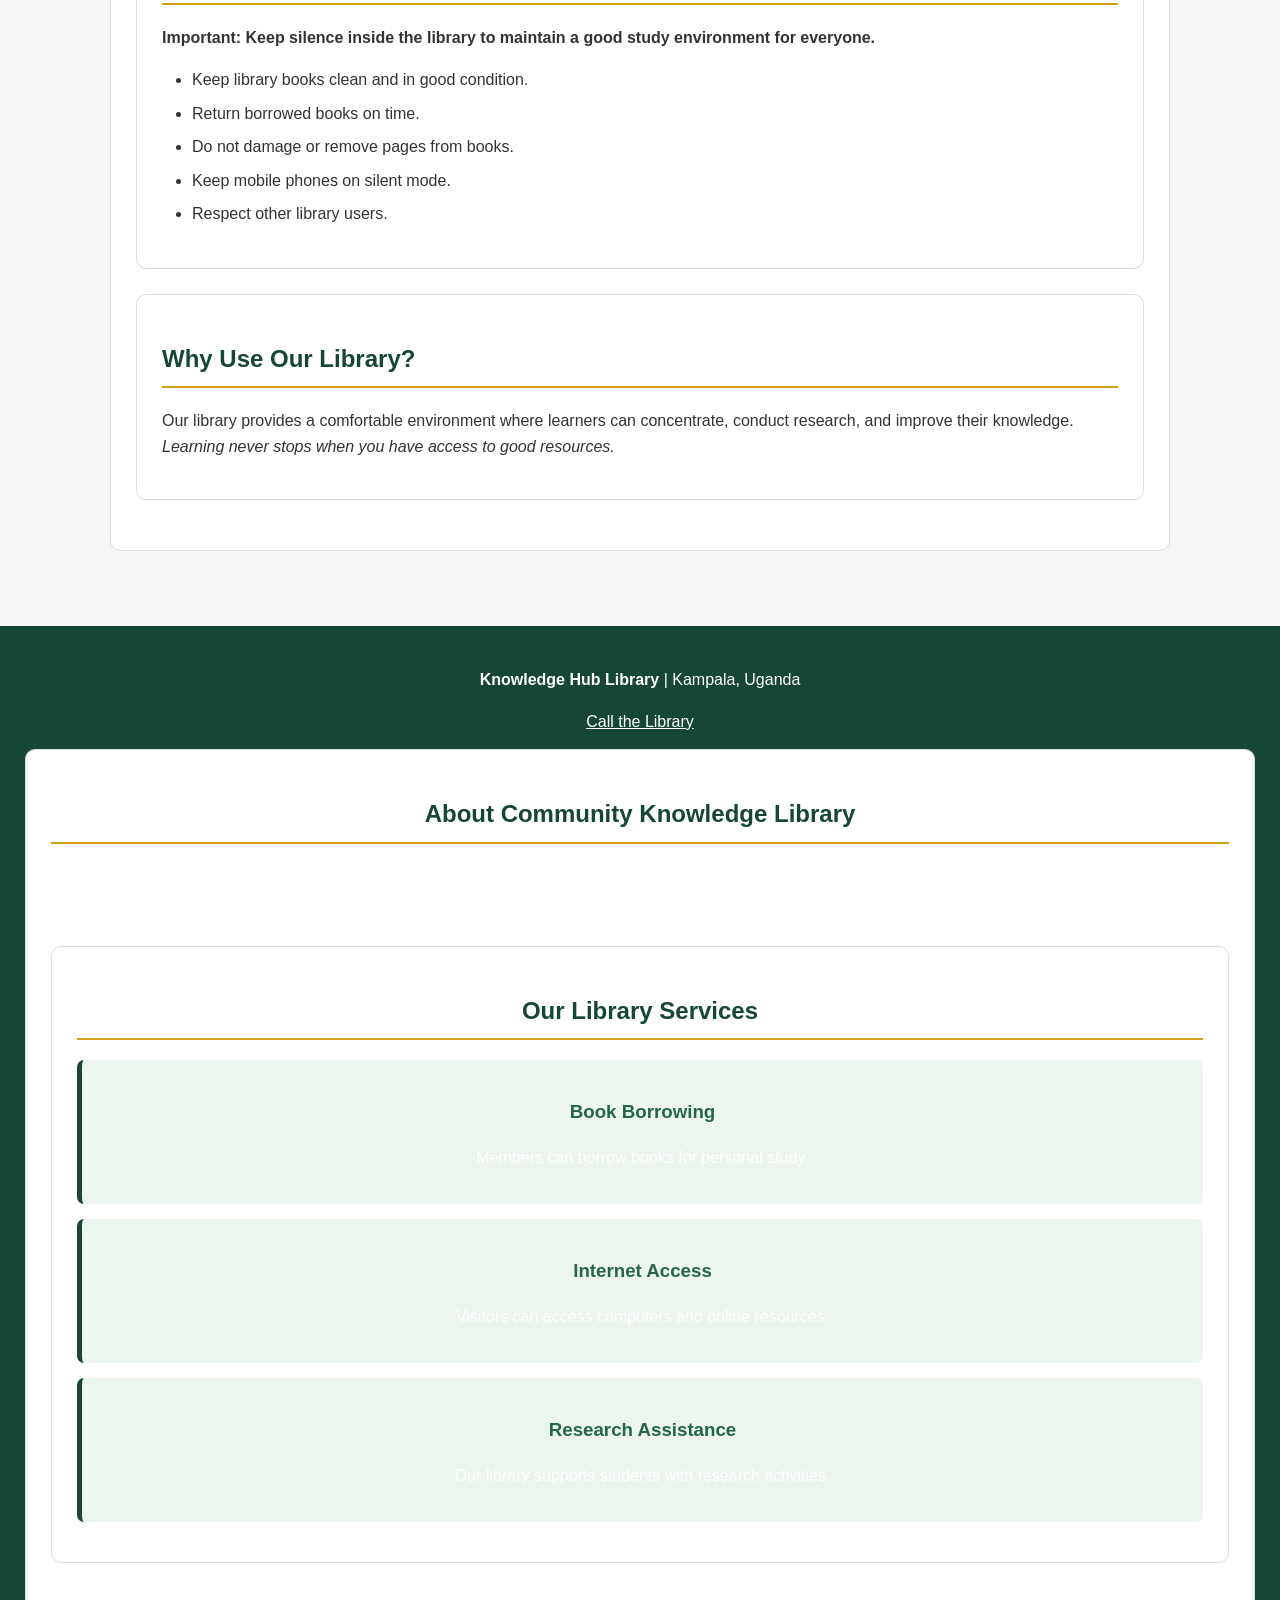
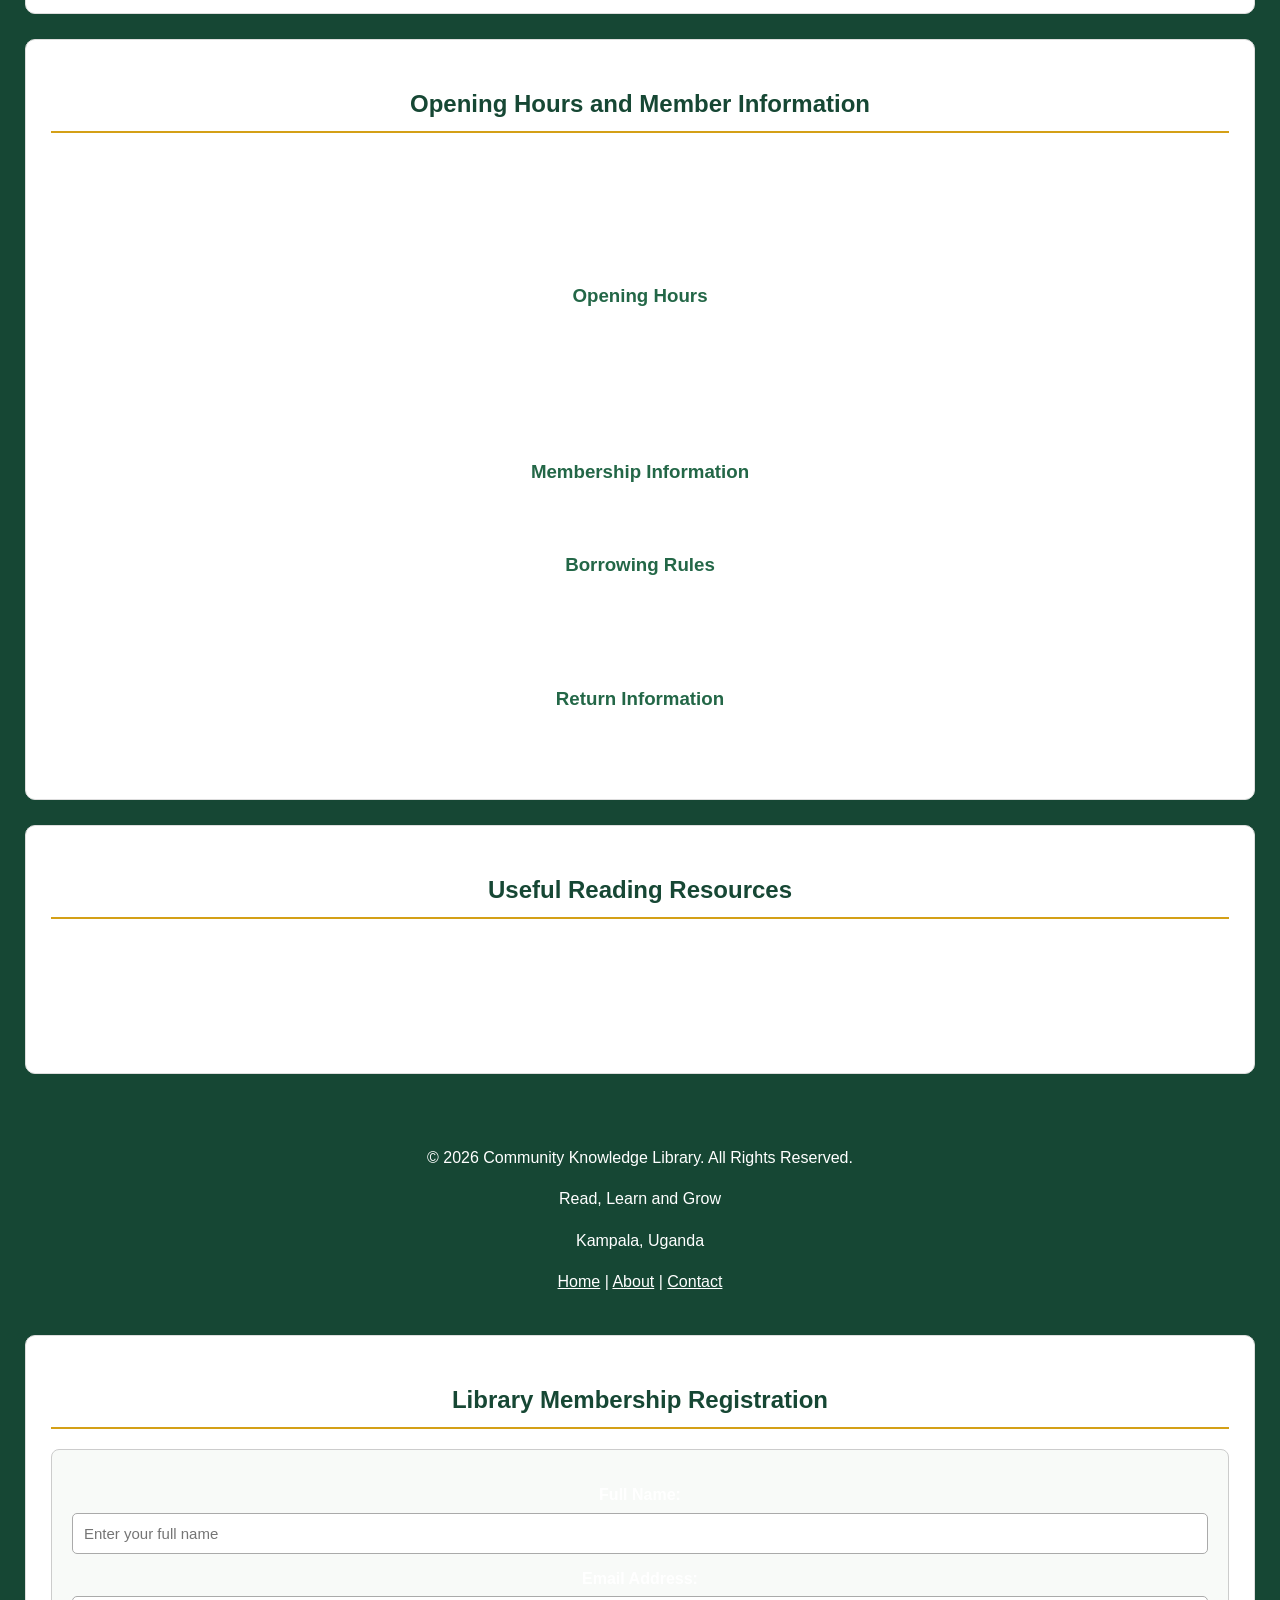
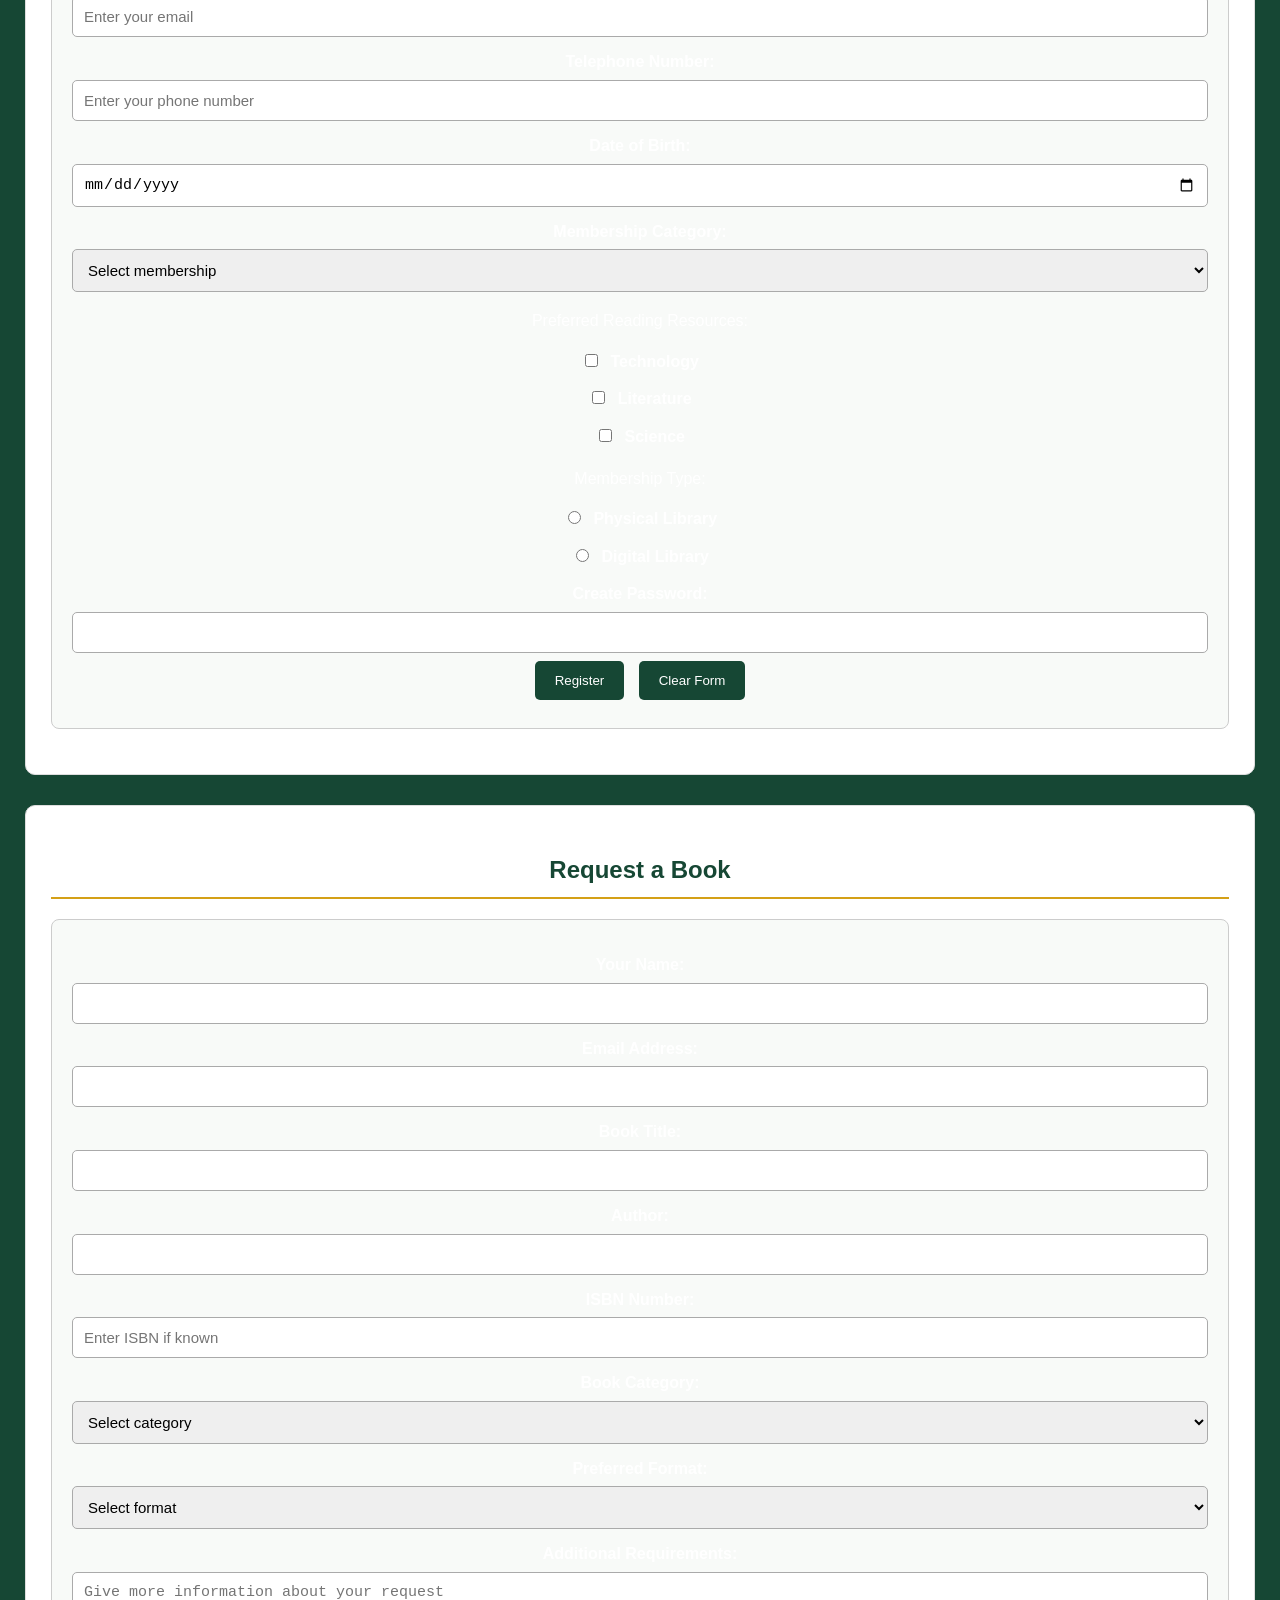
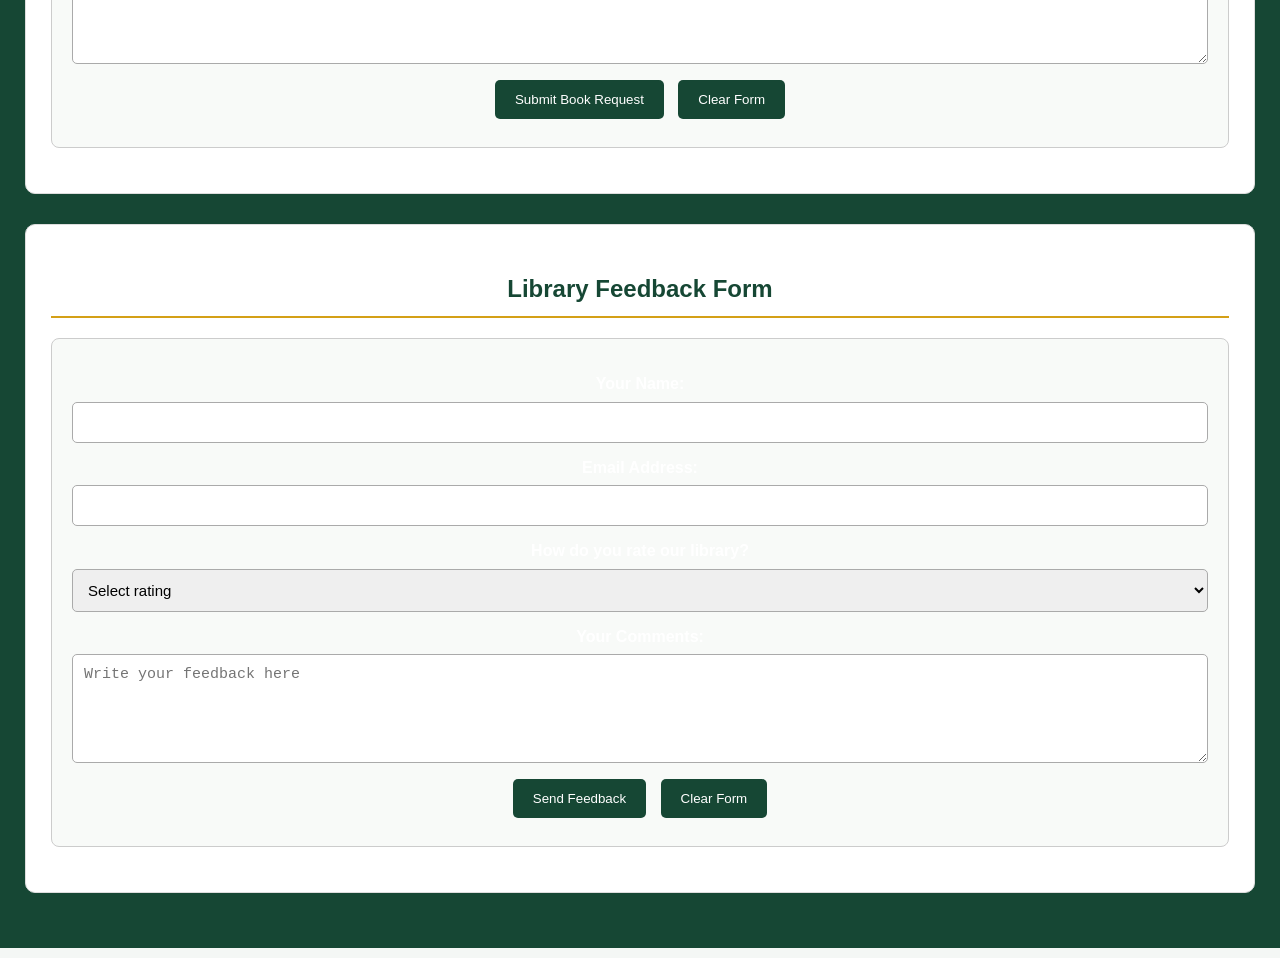
==== commit 7aa20dad: "Complete Week 5 library CSS assignment" ====
--- a/index.html
+++ b/index.html
@@ -24,6 +24,9 @@
         <a href="#gallery">Gallery</a> |
         <a href="#about">About</a> |
         <a href="#contact">Contact</a>
+       <a href="#membership-form">Register</a> |
+<a href="#book-request">Request a Book</a> |
+<a href="#feedback">Feedback</a> 
     </nav>
     </header>
 
@@ -216,15 +219,26 @@
         develop skills and conduct research.
     </p>
 
-    <h3>Our Services</h3>
-
-    <ul>
-        <li>Book borrowing and reading</li>
-        <li>Internet and computer access</li>
-        <li>Research assistance</li>
-        <li>Children's reading programmes</li>
-        <li>Community education and training</li>
-    </ul>
+   
+<section id="services">
+    <h2>Our Library Services</h2>
+
+    <div class="service">
+        <h3>Book Borrowing</h3>
+        <p>Members can borrow books for personal study.</p>
+    </div>
+
+    <div class="service">
+        <h3>Internet Access</h3>
+        <p>Visitors can access computers and online resources.</p>
+    </div>
+
+    <div class="service">
+        <h3>Research Assistance</h3>
+        <p>Our library supports students with research activities.</p>
+    </div>
+</section>
+ 
 </section>
 <section>
     <h2>Opening Hours and Member Information</h2>
@@ -292,6 +306,158 @@
         <a href="#contact">Contact</a>
     </p>
 </footer>
+
+<section id="membership-form">
+    <h2>Library Membership Registration</h2>
+
+    <form action="#" method="post">
+        <label for="memberName">Full Name:</label>
+        <input type="text" id="memberName" name="memberName"
+               placeholder="Enter your full name" required>
+
+        <label for="memberEmail">Email Address:</label>
+        <input type="email" id="memberEmail" name="memberEmail"
+               placeholder="Enter your email" required>
+
+        <label for="memberPhone">Telephone Number:</label>
+        <input type="tel" id="memberPhone" name="memberPhone"
+               placeholder="Enter your phone number" required>
+
+        <label for="memberDate">Date of Birth:</label>
+        <input type="date" id="memberDate" name="memberDate" required>
+
+        <label for="memberCategory">Membership Category:</label>
+        <select id="memberCategory" name="memberCategory" required>
+            <option value="">Select membership</option>
+            <option value="student">Student Member</option>
+            <option value="general">General Member</option>
+            <option value="researcher">Researcher</option>
+        </select>
+
+        <p>Preferred Reading Resources:</p>
+        <label>
+            <input type="checkbox" name="interest" value="technology">
+            Technology
+        </label>
+
+        <label>
+            <input type="checkbox" name="interest" value="literature">
+            Literature
+        </label>
+
+        <label>
+            <input type="checkbox" name="interest" value="science">
+            Science
+        </label>
+
+        <p>Membership Type:</p>
+        <label>
+            <input type="radio" name="membershipType"
+                   value="physical" required>
+            Physical Library
+        </label>
+
+        <label>
+            <input type="radio" name="membershipType"
+                   value="digital">
+            Digital Library
+        </label>
+
+        <label for="memberPassword">Create Password:</label>
+        <input type="password" id="memberPassword"
+               name="memberPassword" minlength="6" required>
+
+        <button type="submit">Register</button>
+        <button type="reset">Clear Form</button>
+    </form>
+</section>
+
+<section id="book-request">
+    <h2>Request a Book</h2>
+
+    <form action="#" method="post">
+        <label for="requestName">Your Name:</label>
+        <input type="text" id="requestName"
+               name="requestName" required>
+
+        <label for="requestEmail">Email Address:</label>
+        <input type="email" id="requestEmail"
+               name="requestEmail" required>
+
+        <label for="bookTitle">Book Title:</label>
+        <input type="text" id="bookTitle"
+               name="bookTitle" required>
+
+        <label for="bookAuthor">Author:</label>
+        <input type="text" id="bookAuthor"
+               name="bookAuthor" required>
+
+        <label for="isbn">ISBN Number:</label>
+        <input type="text" id="isbn" name="isbn"
+               placeholder="Enter ISBN if known">
+
+        <label for="bookCategory">Book Category:</label>
+        <select id="bookCategory" name="bookCategory" required>
+            <option value="">Select category</option>
+            <option>Technology</option>
+            <option>Education</option>
+            <option>Business</option>
+            <option>Literature</option>
+            <option>Science</option>
+            <option>History</option>
+        </select>
+
+        <label for="bookFormat">Preferred Format:</label>
+        <select id="bookFormat" name="bookFormat" required>
+            <option value="">Select format</option>
+            <option>Printed Book</option>
+            <option>Electronic Book</option>
+            <option>Audiobook</option>
+        </select>
+
+        <label for="requestDetails">Additional Requirements:</label>
+        <textarea id="requestDetails" name="requestDetails"
+                  rows="4"
+                  placeholder="Give more information about your request"></textarea>
+
+        <button type="submit">Submit Book Request</button>
+        <button type="reset">Clear Form</button>
+    </form>
+</section>
+
+
+<section id="feedback">
+    <h2>Library Feedback Form</h2>
+
+    <form action="#" method="post">
+        <label for="feedbackName">Your Name:</label>
+        <input type="text" id="feedbackName"
+               name="feedbackName" required>
+
+        <label for="feedbackEmail">Email Address:</label>
+        <input type="email" id="feedbackEmail"
+               name="feedbackEmail" required>
+
+        <label for="rating">How do you rate our library?</label>
+        <select id="rating" name="rating" required>
+            <option value="">Select rating</option>
+            <option value="excellent">Excellent</option>
+            <option value="good">Good</option>
+            <option value="average">Average</option>
+            <option value="poor">Poor</option>
+        </select>
+
+        <label for="feedbackMessage">Your Comments:</label>
+        <textarea id="feedbackMessage"
+                  name="feedbackMessage"
+                  rows="5"
+                  placeholder="Write your feedback here"
+                  required></textarea>
+
+        <button type="submit">Send Feedback</button>
+        <button type="reset">Clear Form</button>
+    </form>
+</section>
 
 <script>
     // List of library images
--- a/css/style.css
+++ b/css/style.css
@@ -234,3 +234,64 @@
         padding: 15px;
     }
 }
+
+/* Multimedia styling */
+audio {
+    width: 100%;
+    max-width: 500px;
+    display: block;
+    margin: 15px 0;
+}
+
+video {
+    width: 100%;
+    max-width: 650px;
+    height: auto;
+    display: block;
+    margin: 15px 0;
+    border: 3px solid #164734;
+    border-radius: 10px;
+}
+
+/* Book information table */
+#book-table {
+    width: 100%;
+    border-collapse: collapse;
+    margin-top: 20px;
+}
+
+#book-table th,
+#book-table td {
+    border: 1px solid #cccccc;
+    padding: 12px;
+    text-align: left;
+}
+
+#book-table th {
+    background-color: #164734;
+    color: white;
+}
+
+/* Reusable library service sections */
+.service {
+    background-color: #edf5ef;
+    border-left: 5px solid #164734;
+    padding: 18px;
+    margin: 15px 0;
+    border-radius: 7px;
+}
+
+/* Form section spacing */
+#membership-form,
+#book-request,
+#feedback {
+    margin-bottom: 30px;
+}
+
+/* Make tables easier to view on small screens */
+@media screen and (max-width: 600px) {
+    table {
+        display: block;
+        overflow-x: auto;
+    }
+}
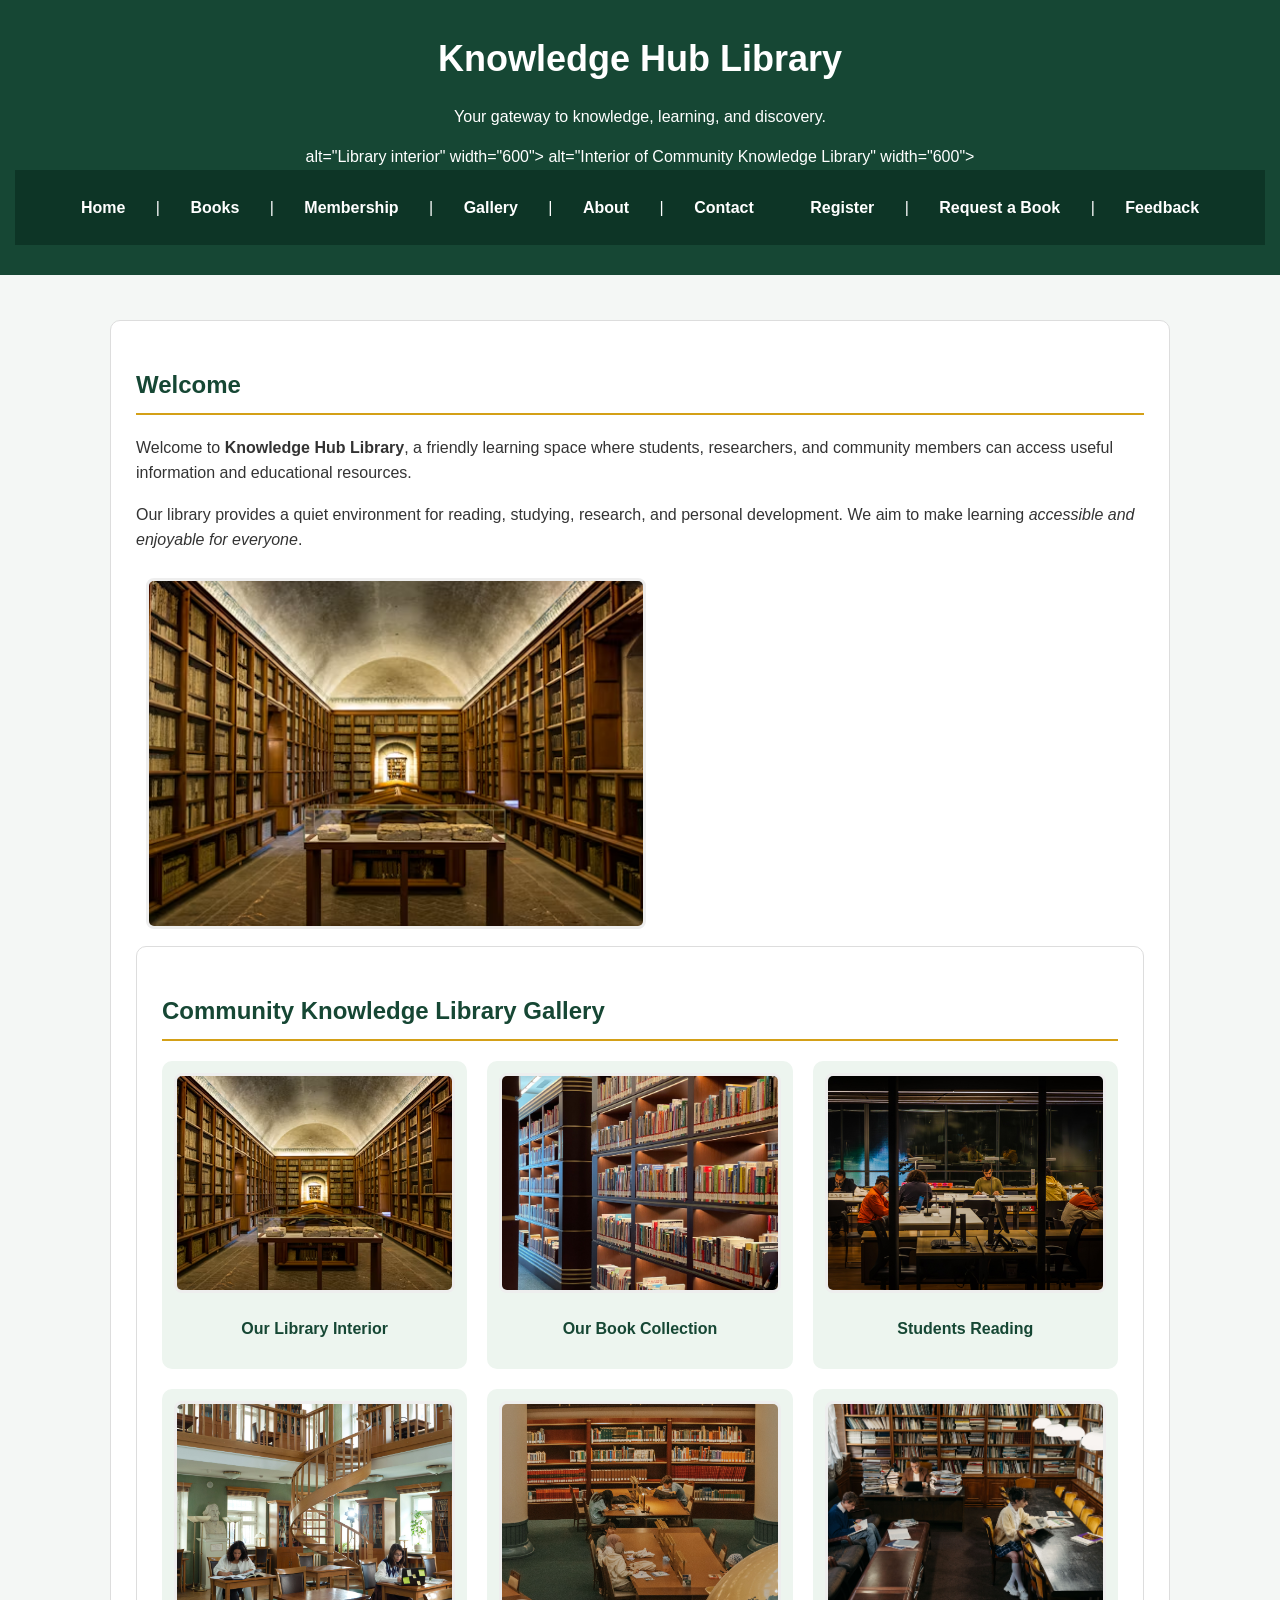
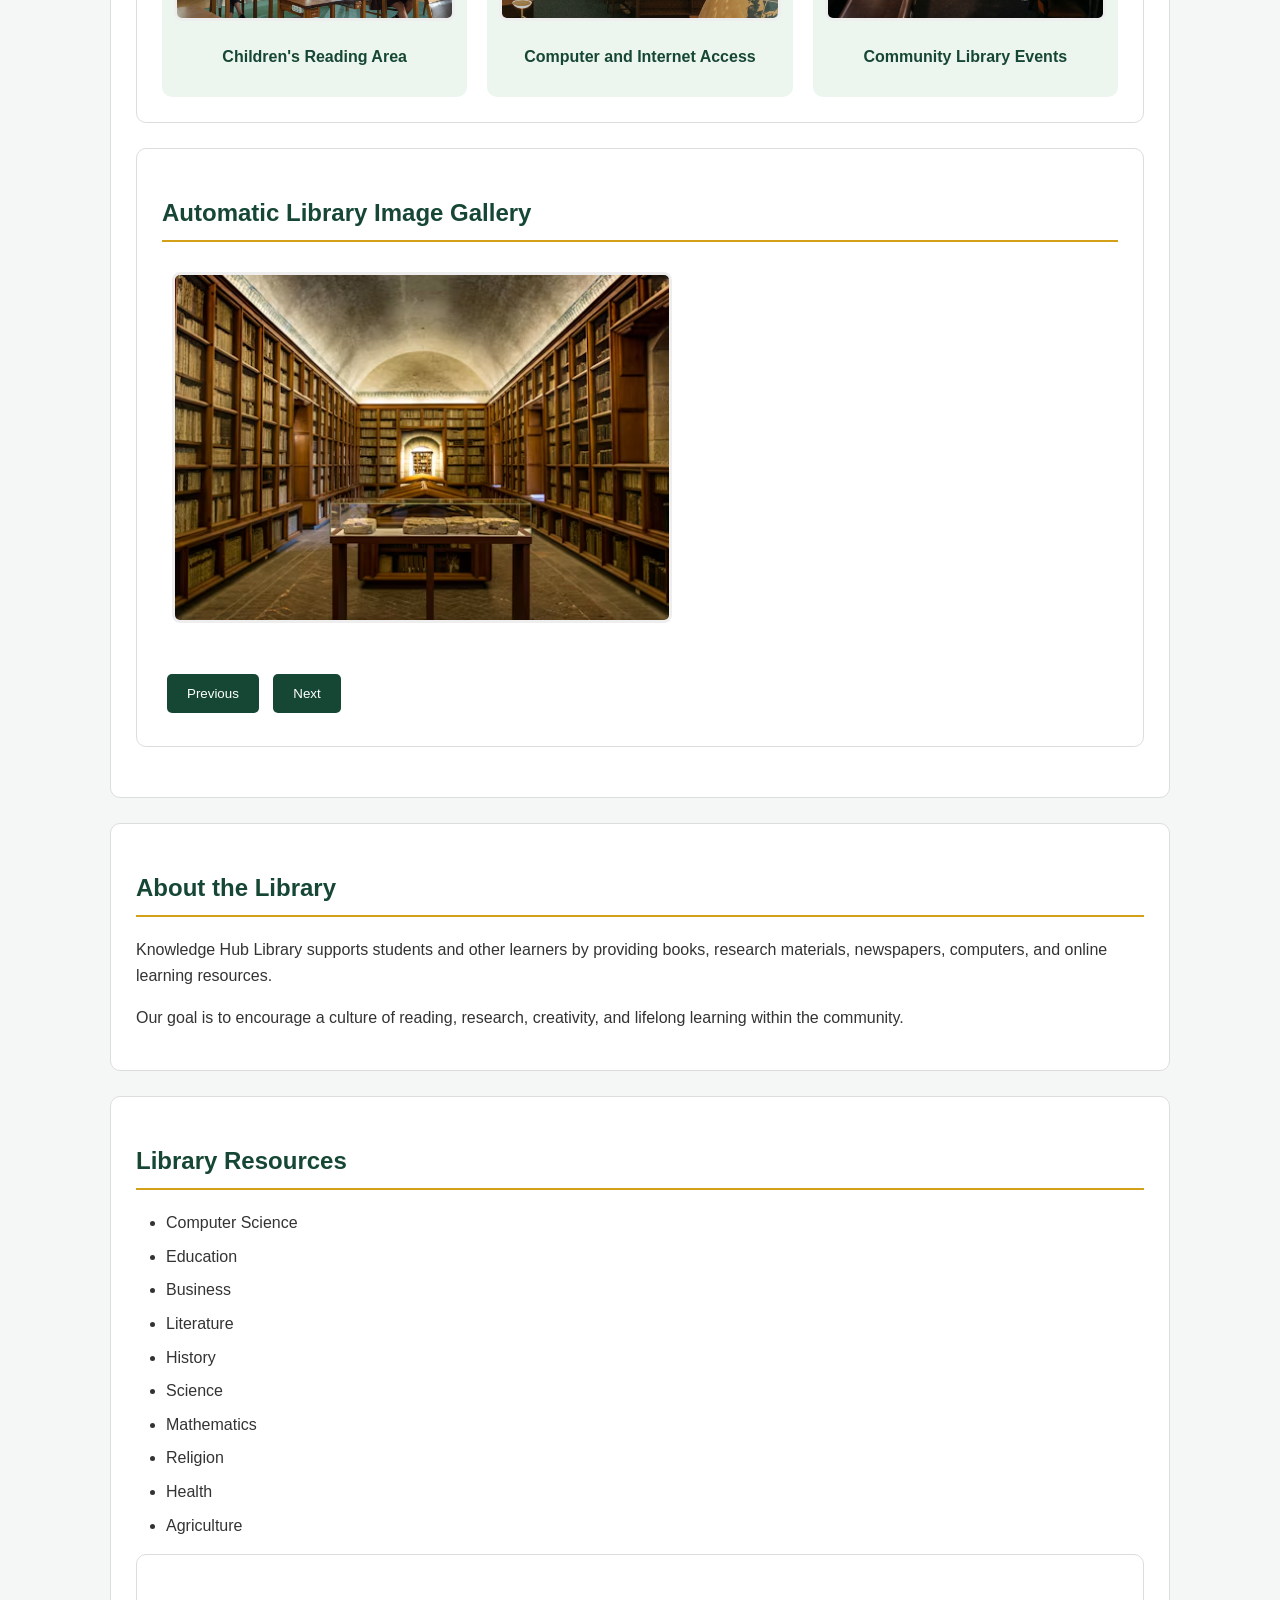
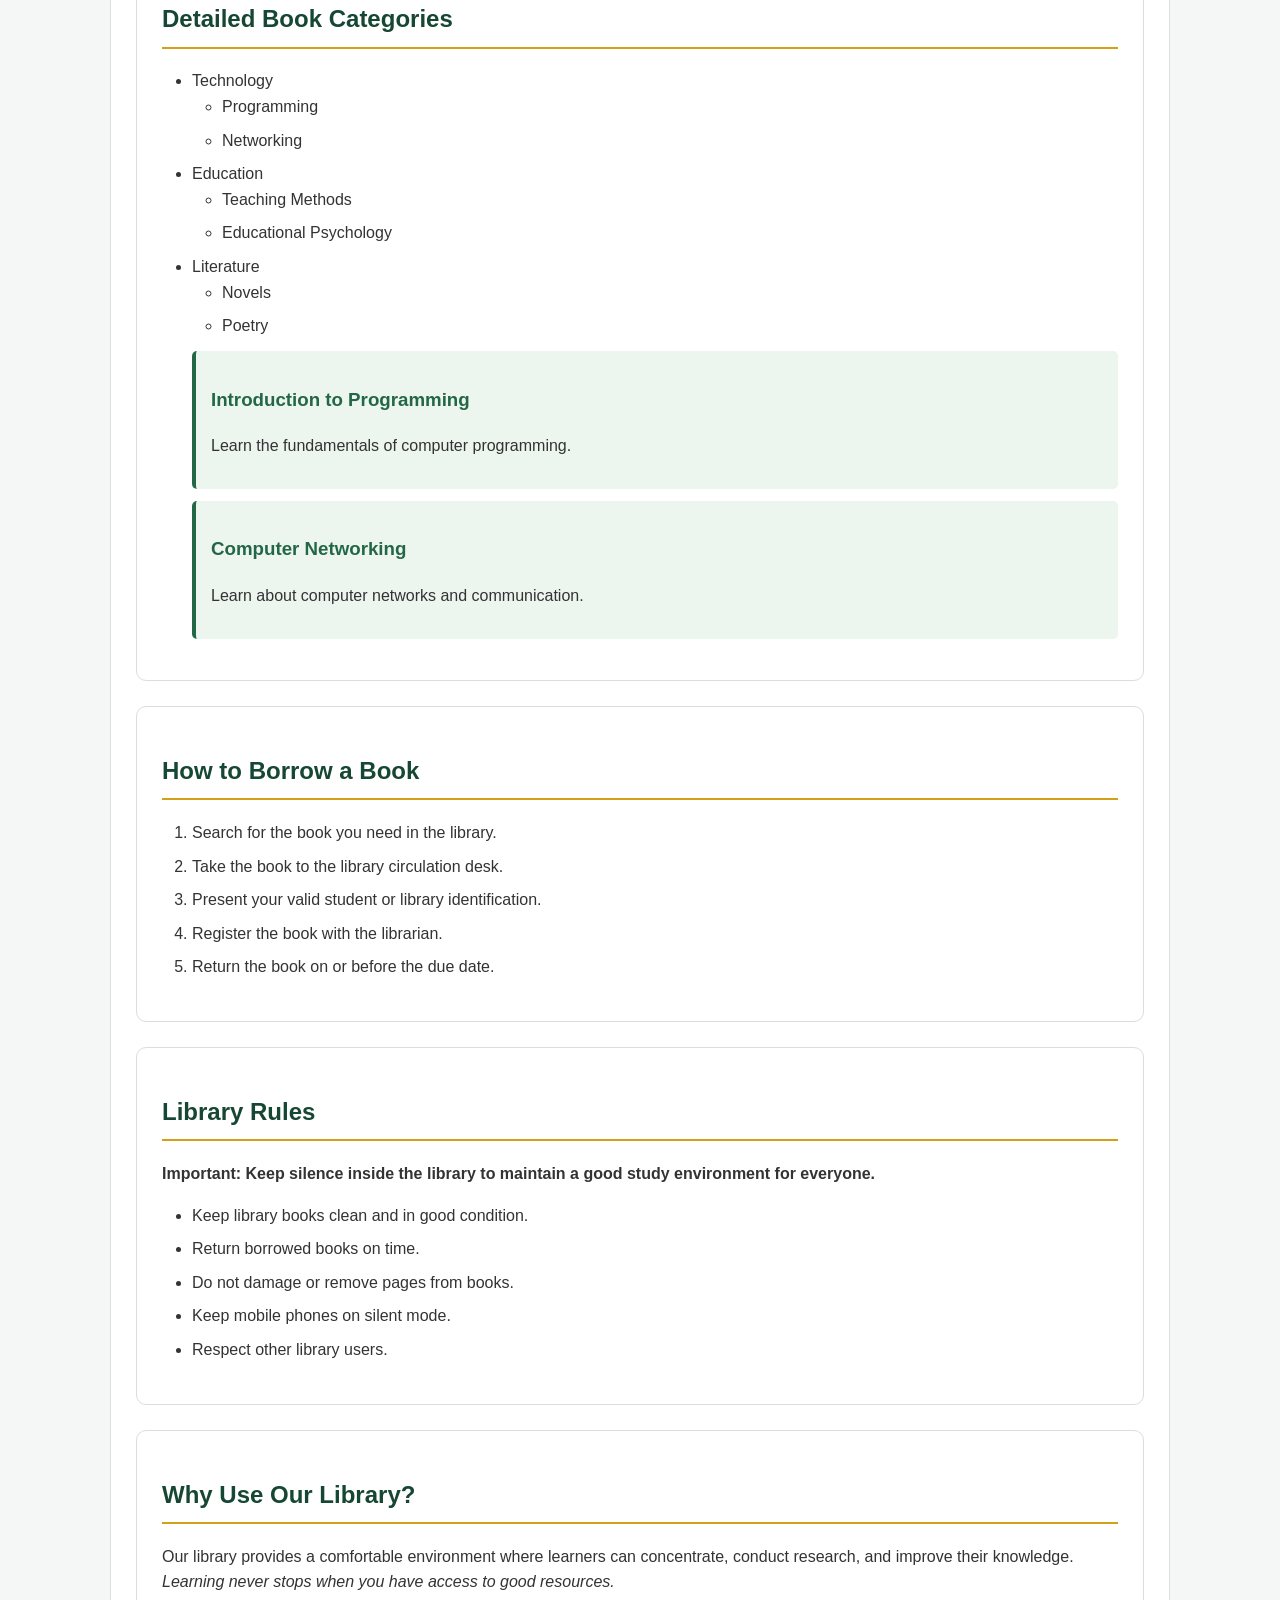
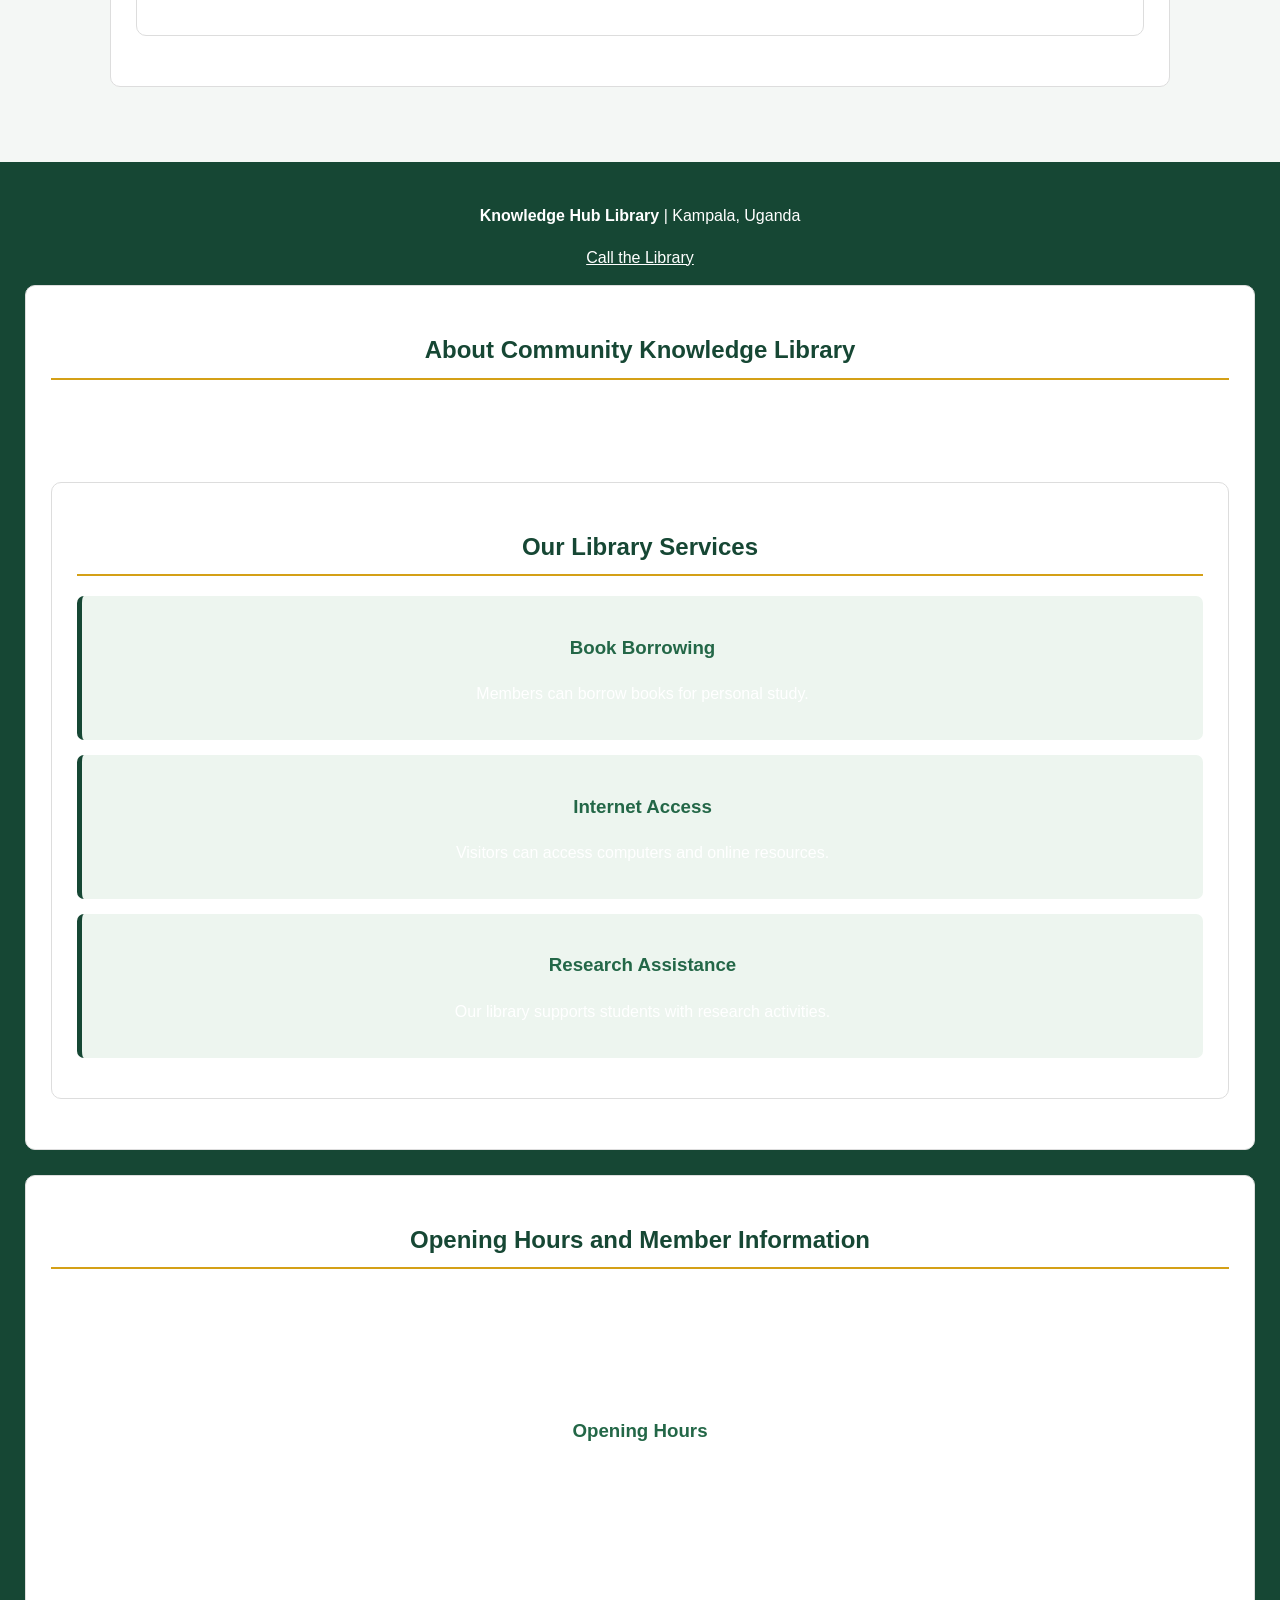
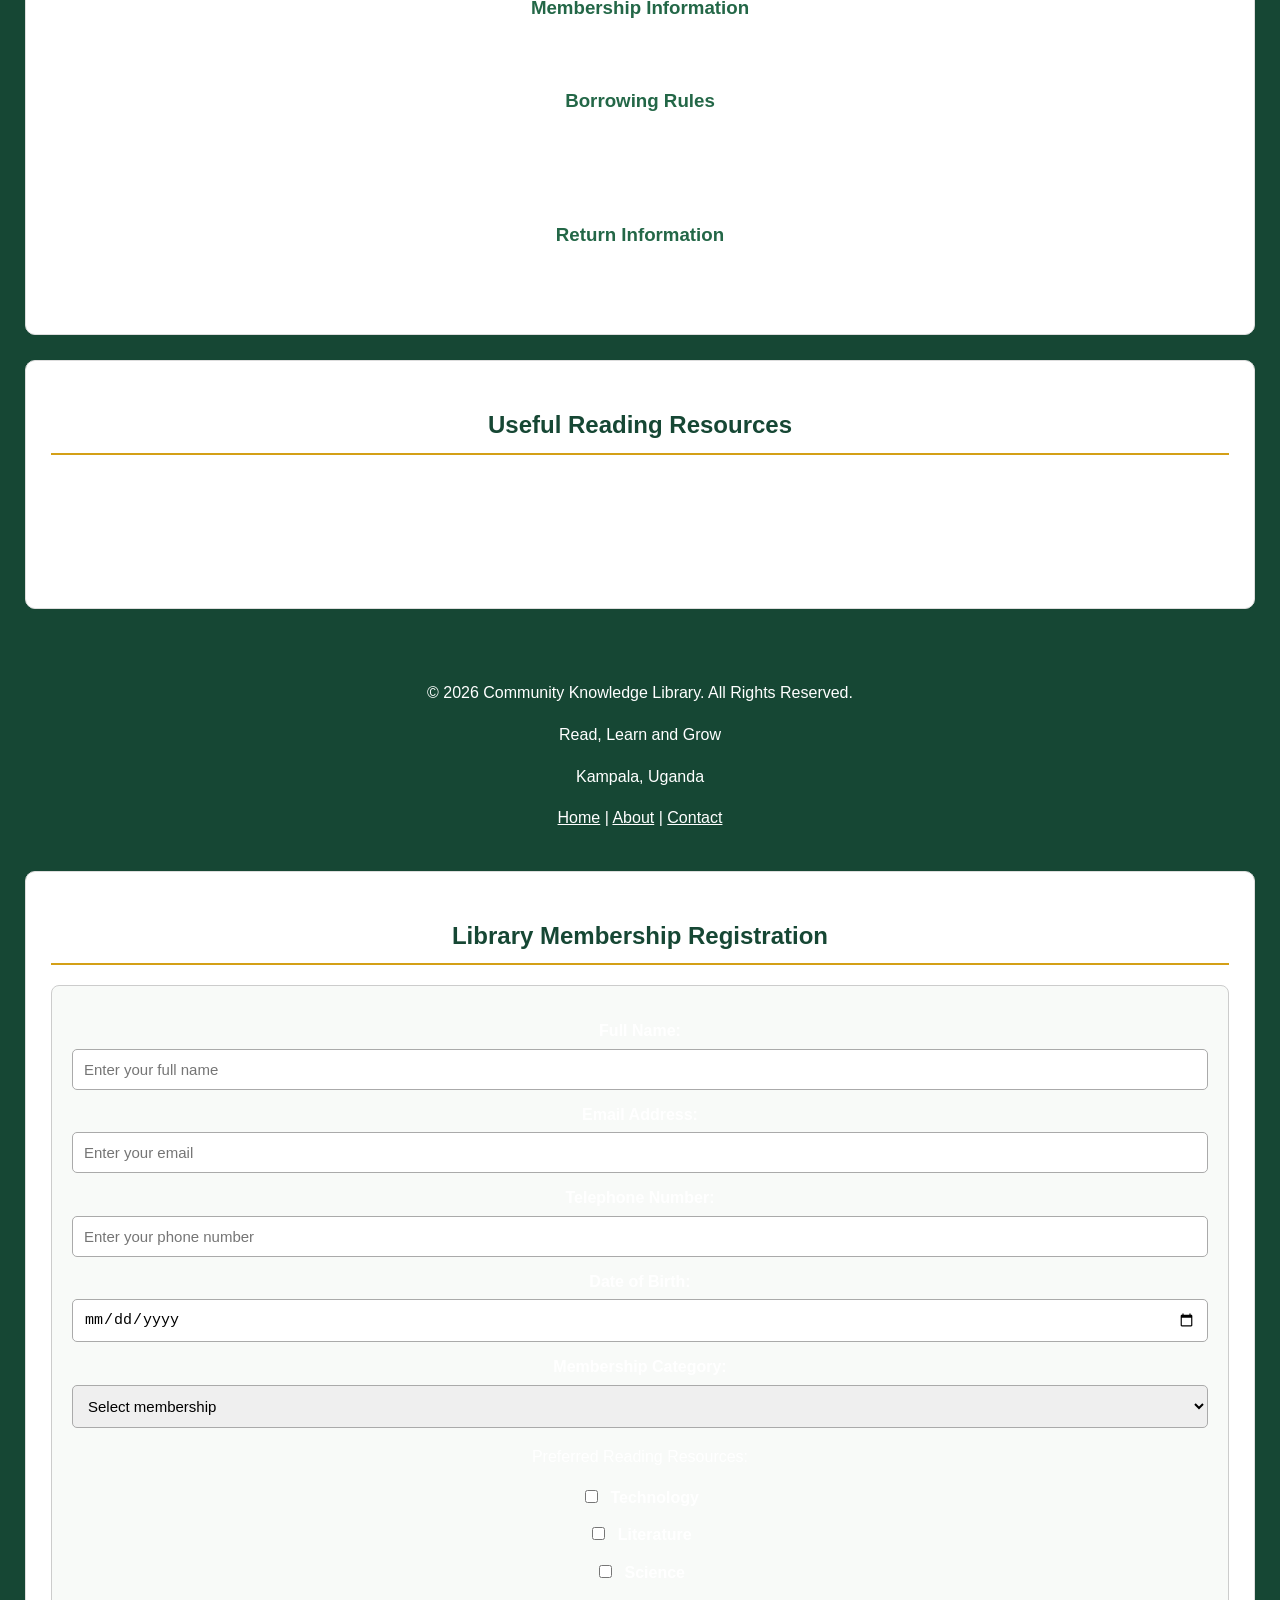
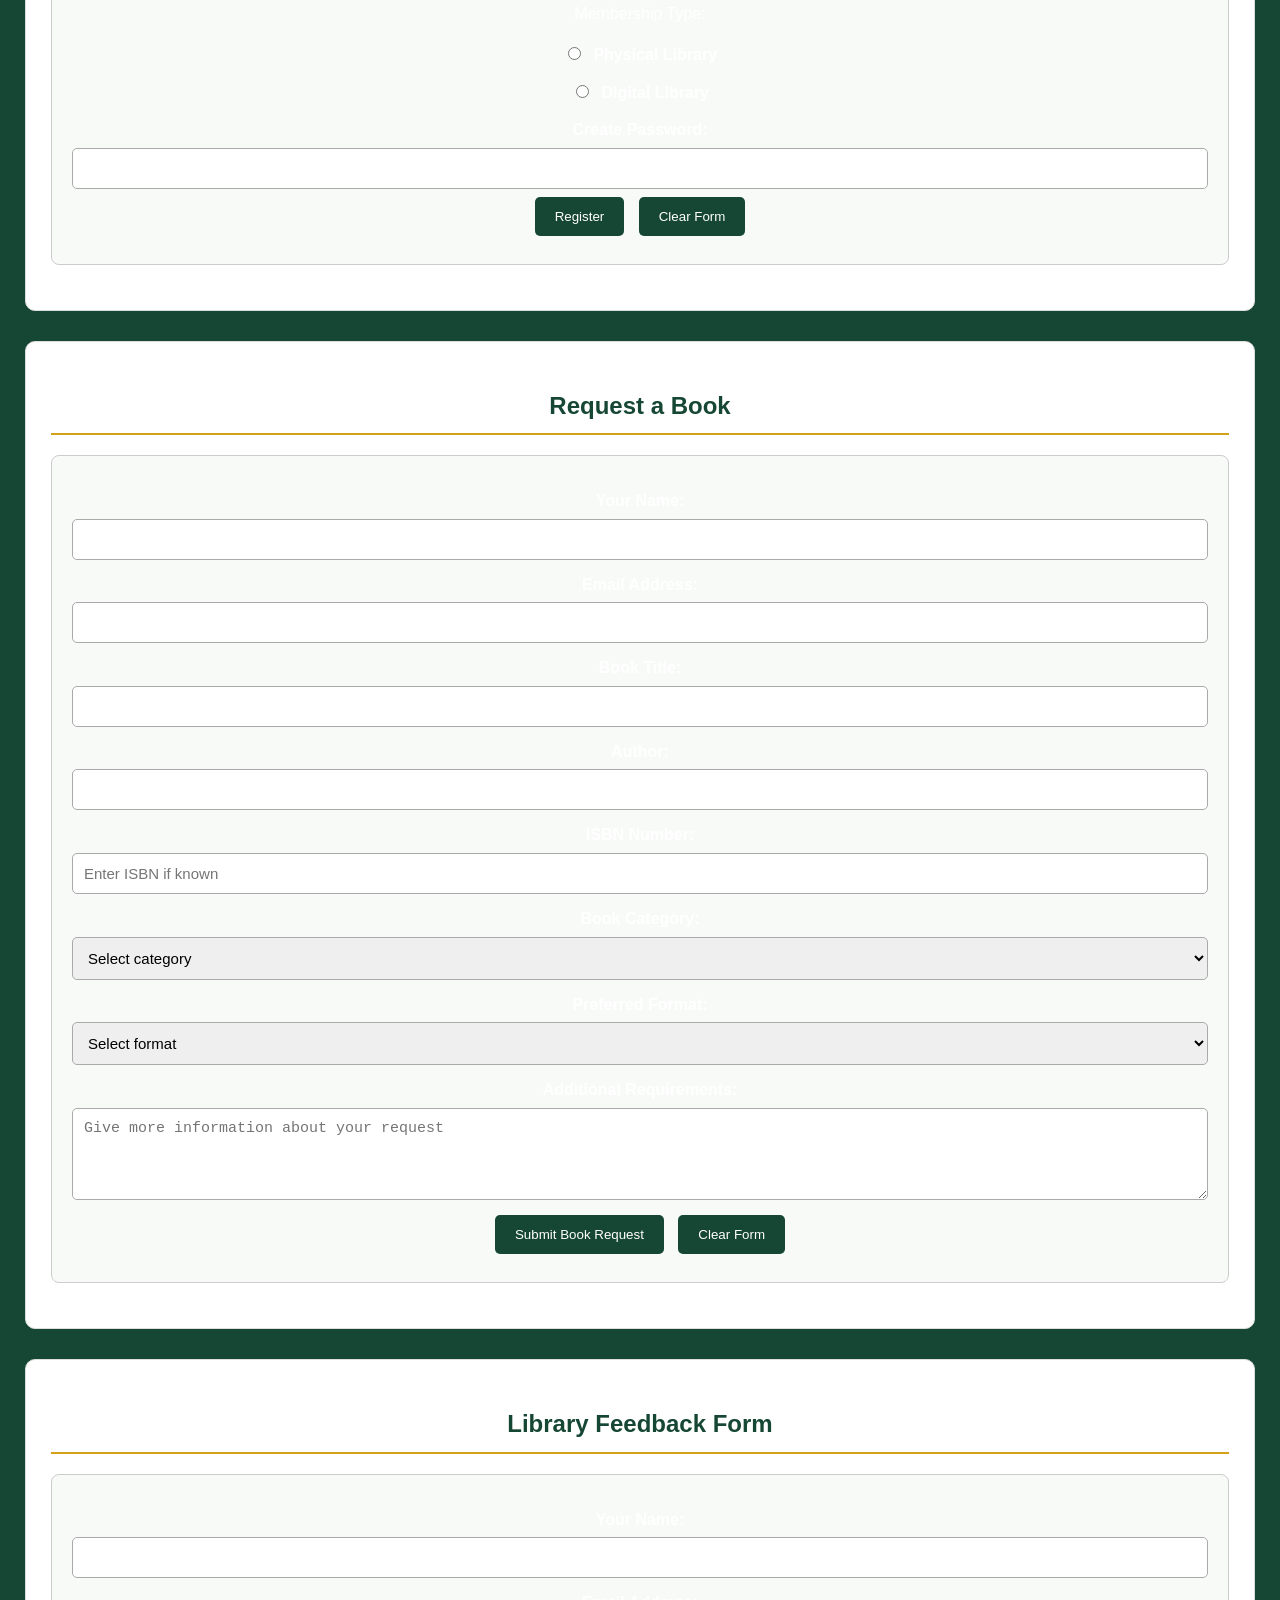
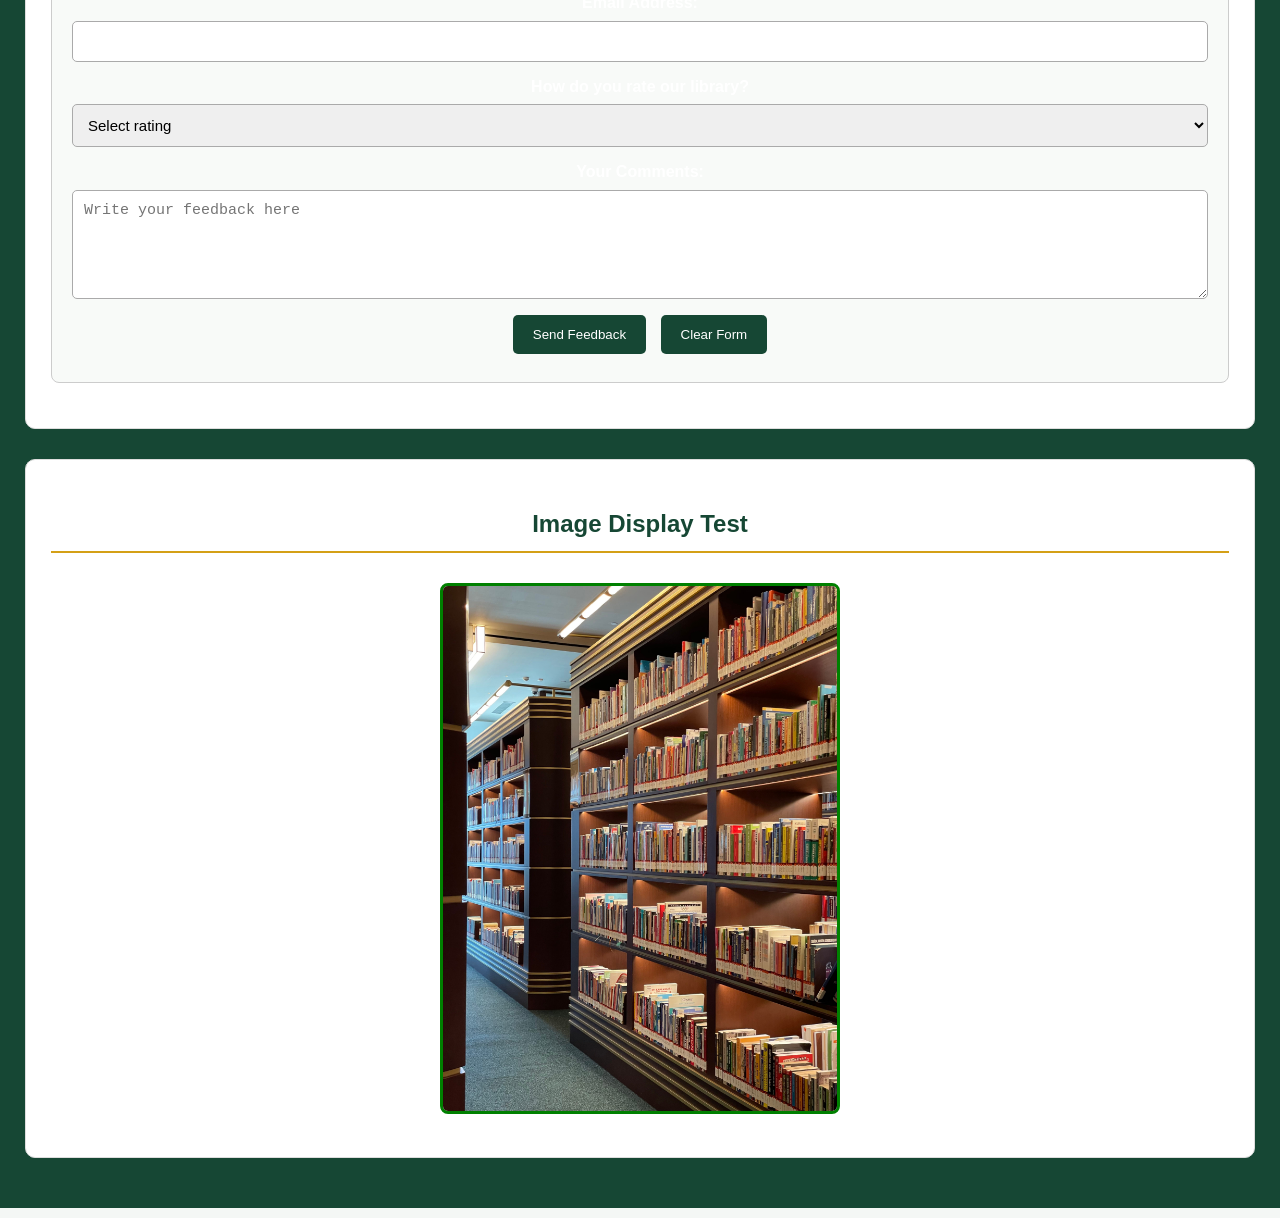
==== commit fcc47e6d: "Improve responsive library website layout" ====
--- a/index.html
+++ b/index.html
@@ -1,4 +1,4 @@
-<!DOCTYPE html>
+﻿<!DOCTYPE html>
 <html lang="en">
 
 <head>
@@ -16,7 +16,11 @@
     <header>
         <h1 id="library-title">Knowledge Hub Library</h1>
         <p>Your gateway to knowledge, learning, and discovery.</p>
-        <img src="images/library.jpg" alt="Library" width="500">
+
+     alt="Library interior"
+     width="600">
+     alt="Interior of Community Knowledge Library"
+     width="600">
          <nav>
         <a href="#home">Home</a> |
         <a href="#books">Books</a> |
@@ -46,33 +50,64 @@
                 research, and personal development. We aim to make learning
                 <em>accessible and enjoyable for everyone</em>.
             </p>
-            <img src="images/library.jpg"
+            <img src="images/library.jpg.avif"
          alt="Interior view of the community library"
          width="500"> 
+
+<!-- Advanced Automatic Image Gallery -->
+
+<section id="gallery">
+    <h2>Community Knowledge Library Gallery</h2>
+
+    <div class="image-gallery">
+
+        <div class="gallery-item">
+            <img src="images/library.jpg.avif"
+                 alt="Library interior">
+            <p>Our Library Interior</p>
+        </div>
+
+        <div class="gallery-item">
+            <img src="images/books.jpg"
+                 alt="Books arranged on shelves">
+            <p>Our Book Collection</p>
+        </div>
+
+        <div class="gallery-item">
+            <img src="images/reading.jpg"
+                 alt="Students reading">
+            <p>Students Reading</p>
+        </div>
+
+        <div class="gallery-item">
+            <img src="images/children.jpg"
+                 alt="Children reading books">
+            <p>Children's Reading Area</p>
+        </div>
+
+        <div class="gallery-item">
+            <img src="images/computer.jpg"
+                 alt="Library computer area">
+            <p>Computer and Internet Access</p>
+        </div>
+
+        <div class="gallery-item">
+            <img src="images/event.jpg"
+                 alt="Library community event">
+            <p>Community Library Events</p>
+        </div>
+
+    </div>
+</section>
+
+
 
 <!-- Advanced Automatic Image Gallery -->
 <section id="automatic-gallery">
     <h2>Automatic Library Image Gallery</h2>
 
     <img id="slideshow"
-         src="images/library.png"
-         alt="Interior of the community library"
-         width="500">
-
-    <br><br>
-
-    <button onclick="previousImage()">Previous</button>
-
-    <button onclick="nextImage()">Next</button>
-</section>
-
-
-<!-- Advanced Automatic Image Gallery -->
-<section id="automatic-gallery">
-    <h2>Automatic Library Image Gallery</h2>
-
-    <img id="slideshow"
-         src="images/library.jpg"
+         src="images/library.jpg.avif"
          alt="Interior of the community library"
          width="500">
 
@@ -462,7 +497,7 @@
 <script>
     // List of library images
     let images = [
-        "images/library.jpg",
+        "images/library.jpg.avif",
         "images/books.jpg",
         "images/reading.jpg",
         "images/event.jpg"
@@ -510,7 +545,17 @@
         showImage();
     }
 </script>
+<section>
+    <h2>Image Display Test</h2>
+
+    <img
+        src="./images/books.jpg"
+        alt="Library image test"
+        style="width: 400px; height: auto; border: 3px solid green;"
+    >
+</section>
 
 </body>
 
 </html>
+
--- a/css/style.css
+++ b/css/style.css
@@ -295,3 +295,187 @@
         overflow-x: auto;
     }
 }
+
+/* Library image gallery */
+.image-gallery {
+    display: grid;
+    grid-template-columns: repeat(3, 1fr);
+    gap: 20px;
+}
+
+.gallery-item {
+    background-color: #edf5ef;
+    padding: 12px;
+    border-radius: 10px;
+    text-align: center;
+}
+
+.gallery-item img {
+    width: 100%;
+    height: 220px;
+    object-fit: cover;
+    border-radius: 8px;
+    margin: 0;
+}
+
+.gallery-item p {
+    font-weight: bold;
+    color: #164734;
+}
+
+/* Responsive gallery */
+@media (max-width: 700px) {
+    .image-gallery {
+        grid-template-columns: repeat(2, 1fr);
+    }
+}
+
+@media (max-width: 450px) {
+    .image-gallery {
+        grid-template-columns: 1fr;
+    }
+}
+
+
+/* =====================================
+   RESPONSIVE DESIGN IMPROVEMENTS
+   ===================================== */
+
+/* Prevent content from overflowing */
+* {
+    box-sizing: border-box;
+}
+
+html {
+    scroll-behavior: smooth;
+}
+
+body {
+    margin: 0;
+    width: 100%;
+    overflow-x: hidden;
+}
+
+/* Make all images fit their containers */
+img {
+    max-width: 100%;
+    height: auto;
+}
+
+/* Responsive navigation */
+nav ul {
+    display: flex;
+    flex-wrap: wrap;
+    justify-content: center;
+    gap: 10px;
+    padding: 10px;
+    margin: 0;
+    list-style: none;
+}
+
+nav a {
+    display: inline-block;
+    padding: 10px 14px;
+    text-decoration: none;
+}
+
+/* Responsive image gallery */
+.image-gallery {
+    display: grid;
+    grid-template-columns: repeat(3, minmax(0, 1fr));
+    gap: 20px;
+}
+
+.image-gallery img {
+    width: 100%;
+    height: 220px;
+    object-fit: cover;
+    border-radius: 8px;
+}
+
+/* Make tables scroll on small screens */
+table {
+    max-width: 100%;
+}
+
+@media screen and (max-width: 768px) {
+    main {
+        width: 95%;
+        padding: 15px;
+    }
+
+    .image-gallery {
+        grid-template-columns: repeat(2, minmax(0, 1fr));
+    }
+
+    nav ul {
+        gap: 5px;
+    }
+
+    nav a {
+        padding: 8px;
+    }
+
+    input,
+    select,
+    textarea {
+        max-width: 100%;
+    }
+}
+
+/* Mobile phones */
+@media screen and (max-width: 480px) {
+    header {
+        padding: 15px 10px;
+    }
+
+    header h1 {
+        font-size: 24px;
+    }
+
+    nav ul {
+        flex-direction: column;
+        align-items: stretch;
+    }
+
+    nav a {
+        display: block;
+        text-align: center;
+    }
+
+    main {
+        width: 100%;
+        padding: 10px;
+    }
+
+    .image-gallery {
+        grid-template-columns: 1fr;
+    }
+
+    .image-gallery img {
+        height: 200px;
+    }
+
+    form {
+        width: 100%;
+    }
+
+    input,
+    select,
+    textarea,
+    button {
+        width: 100%;
+        max-width: 100%;
+    }
+
+    table {
+        display: block;
+        width: 100%;
+        overflow-x: auto;
+    }
+
+    footer {
+        padding: 15px 10px;
+        text-align: center;
+    }
+}
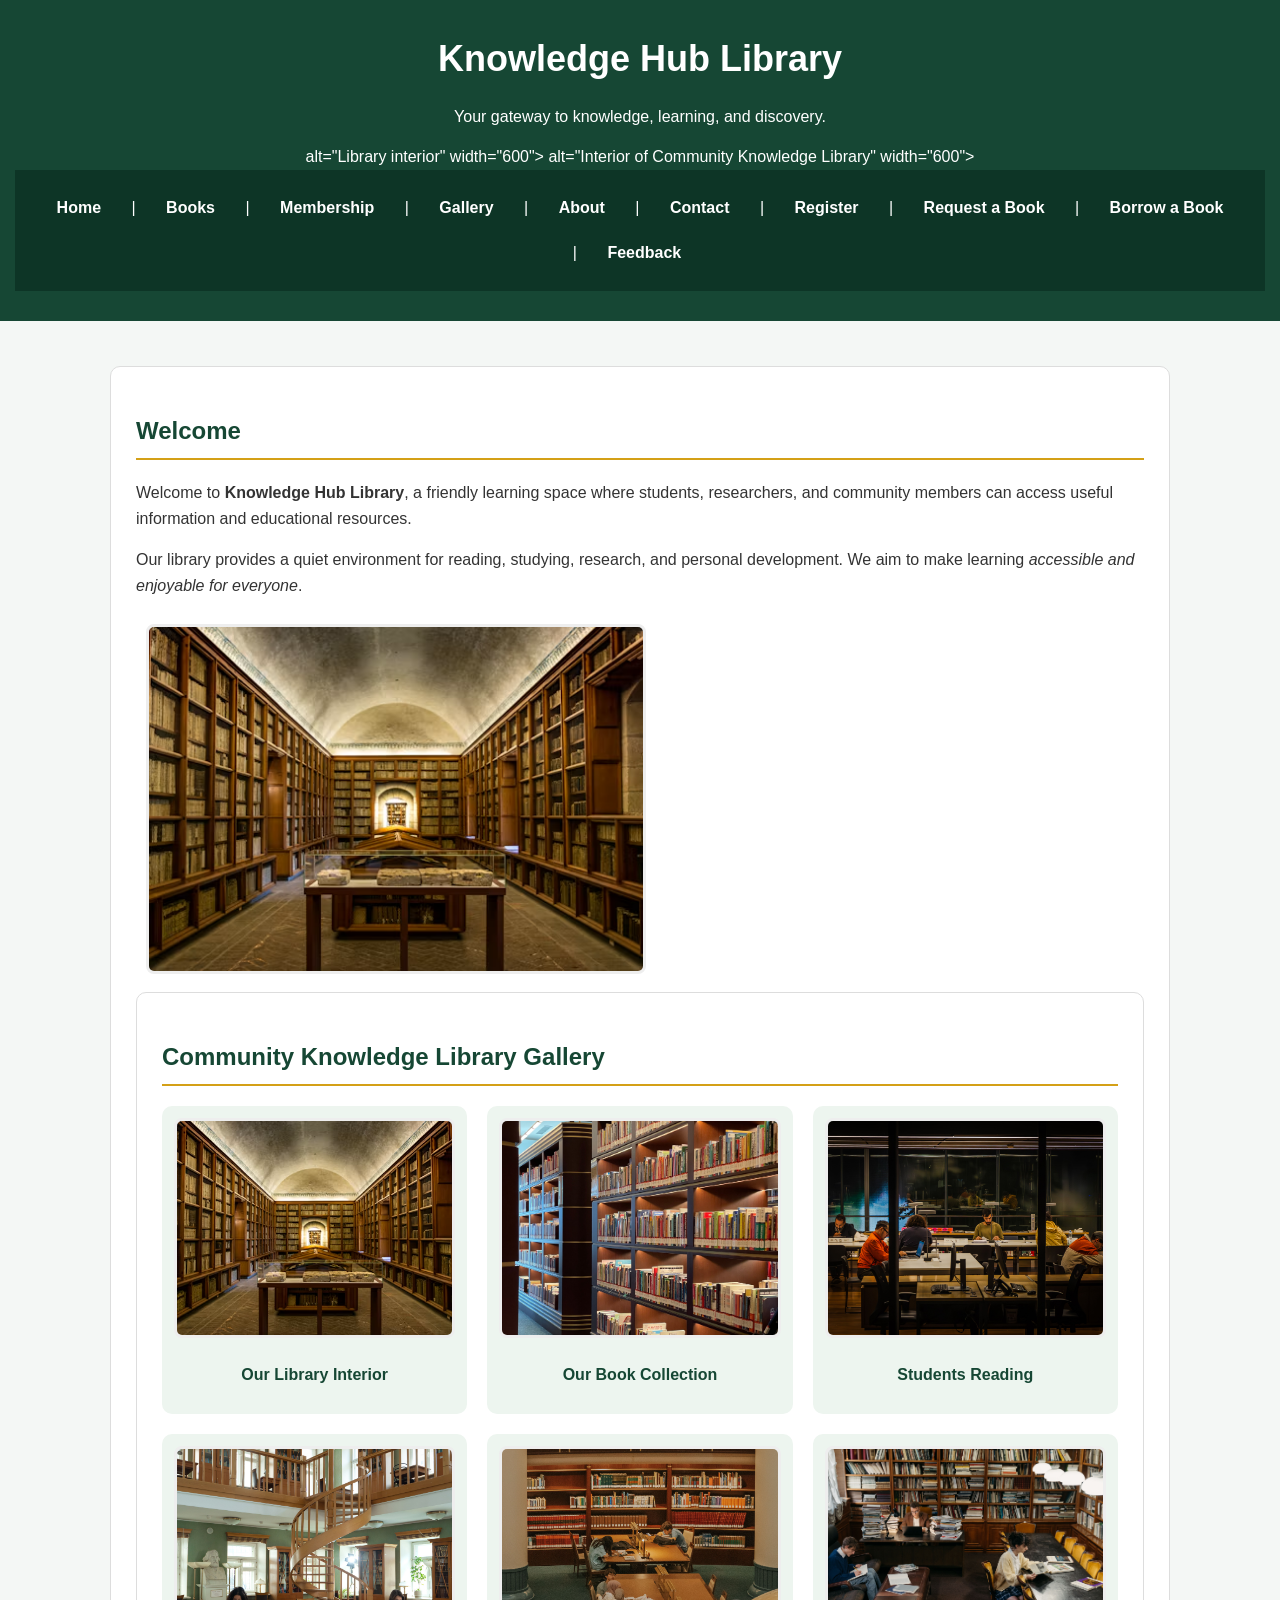
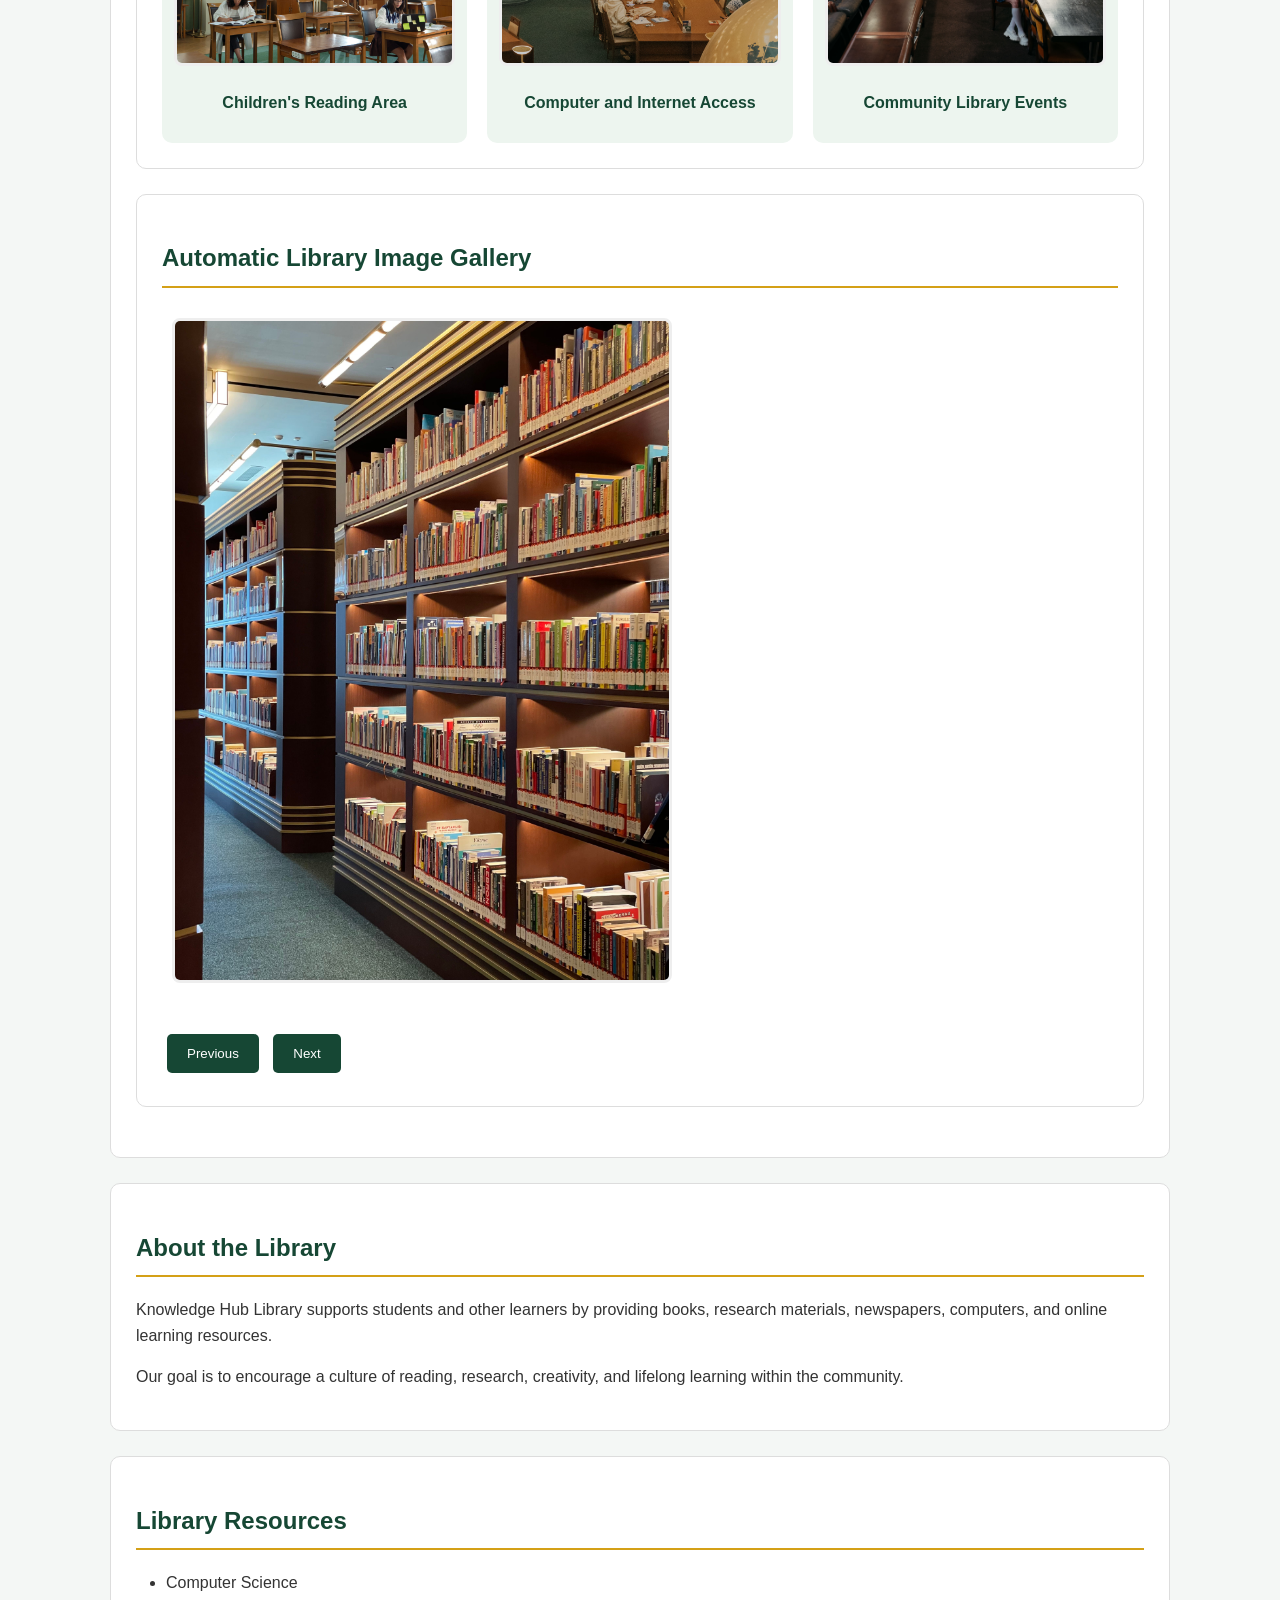
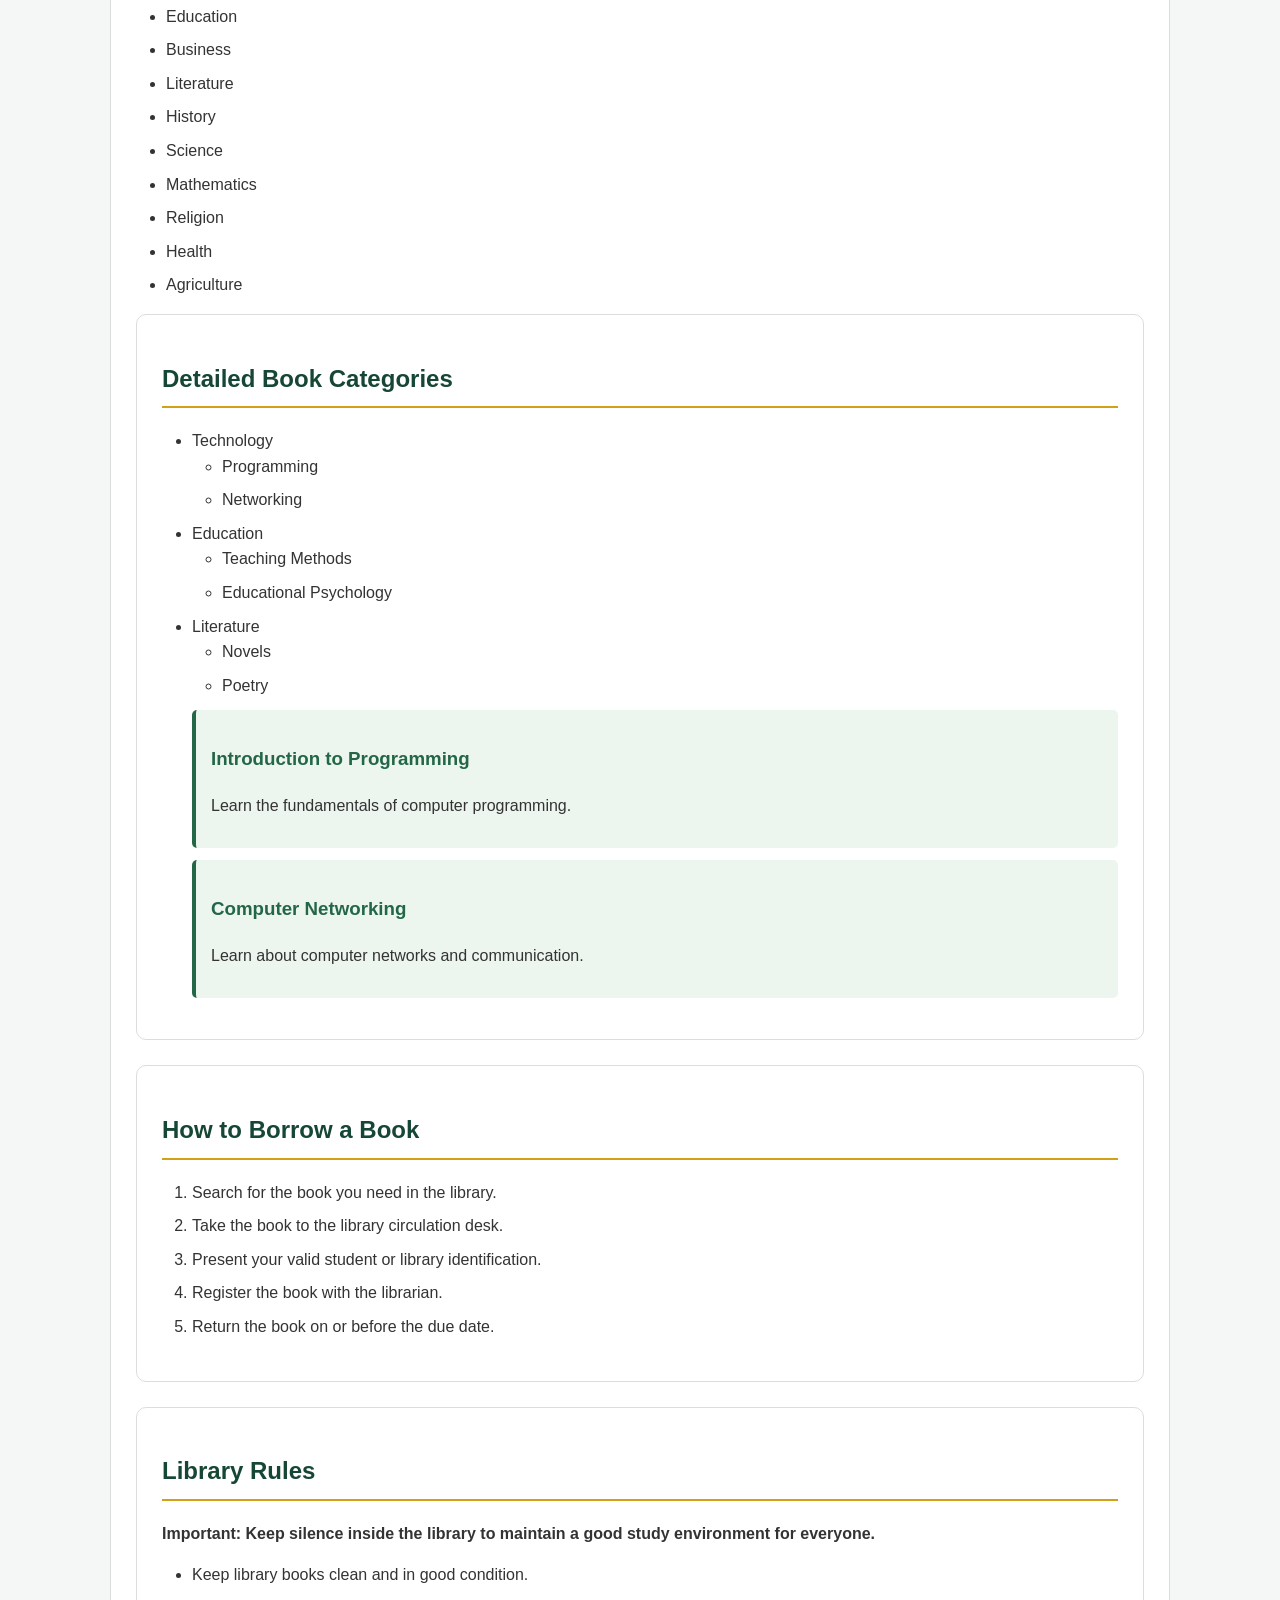
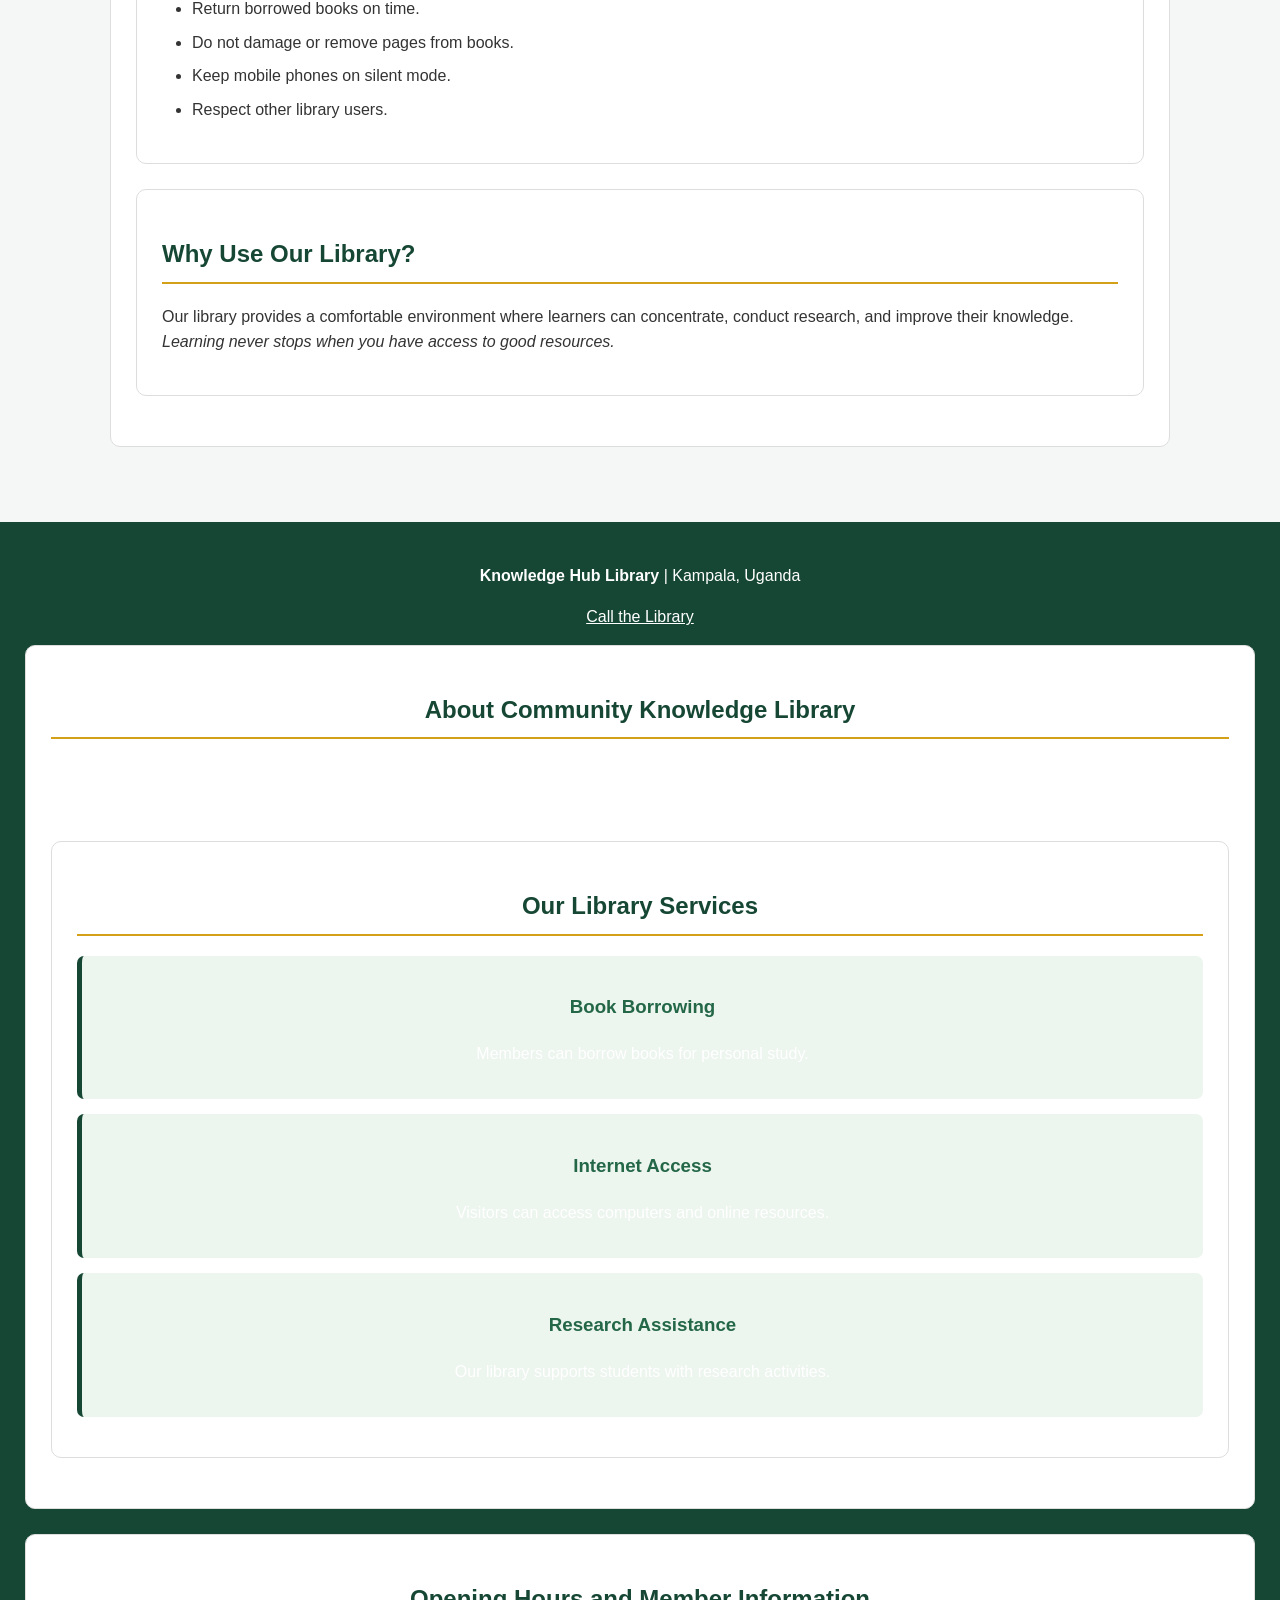
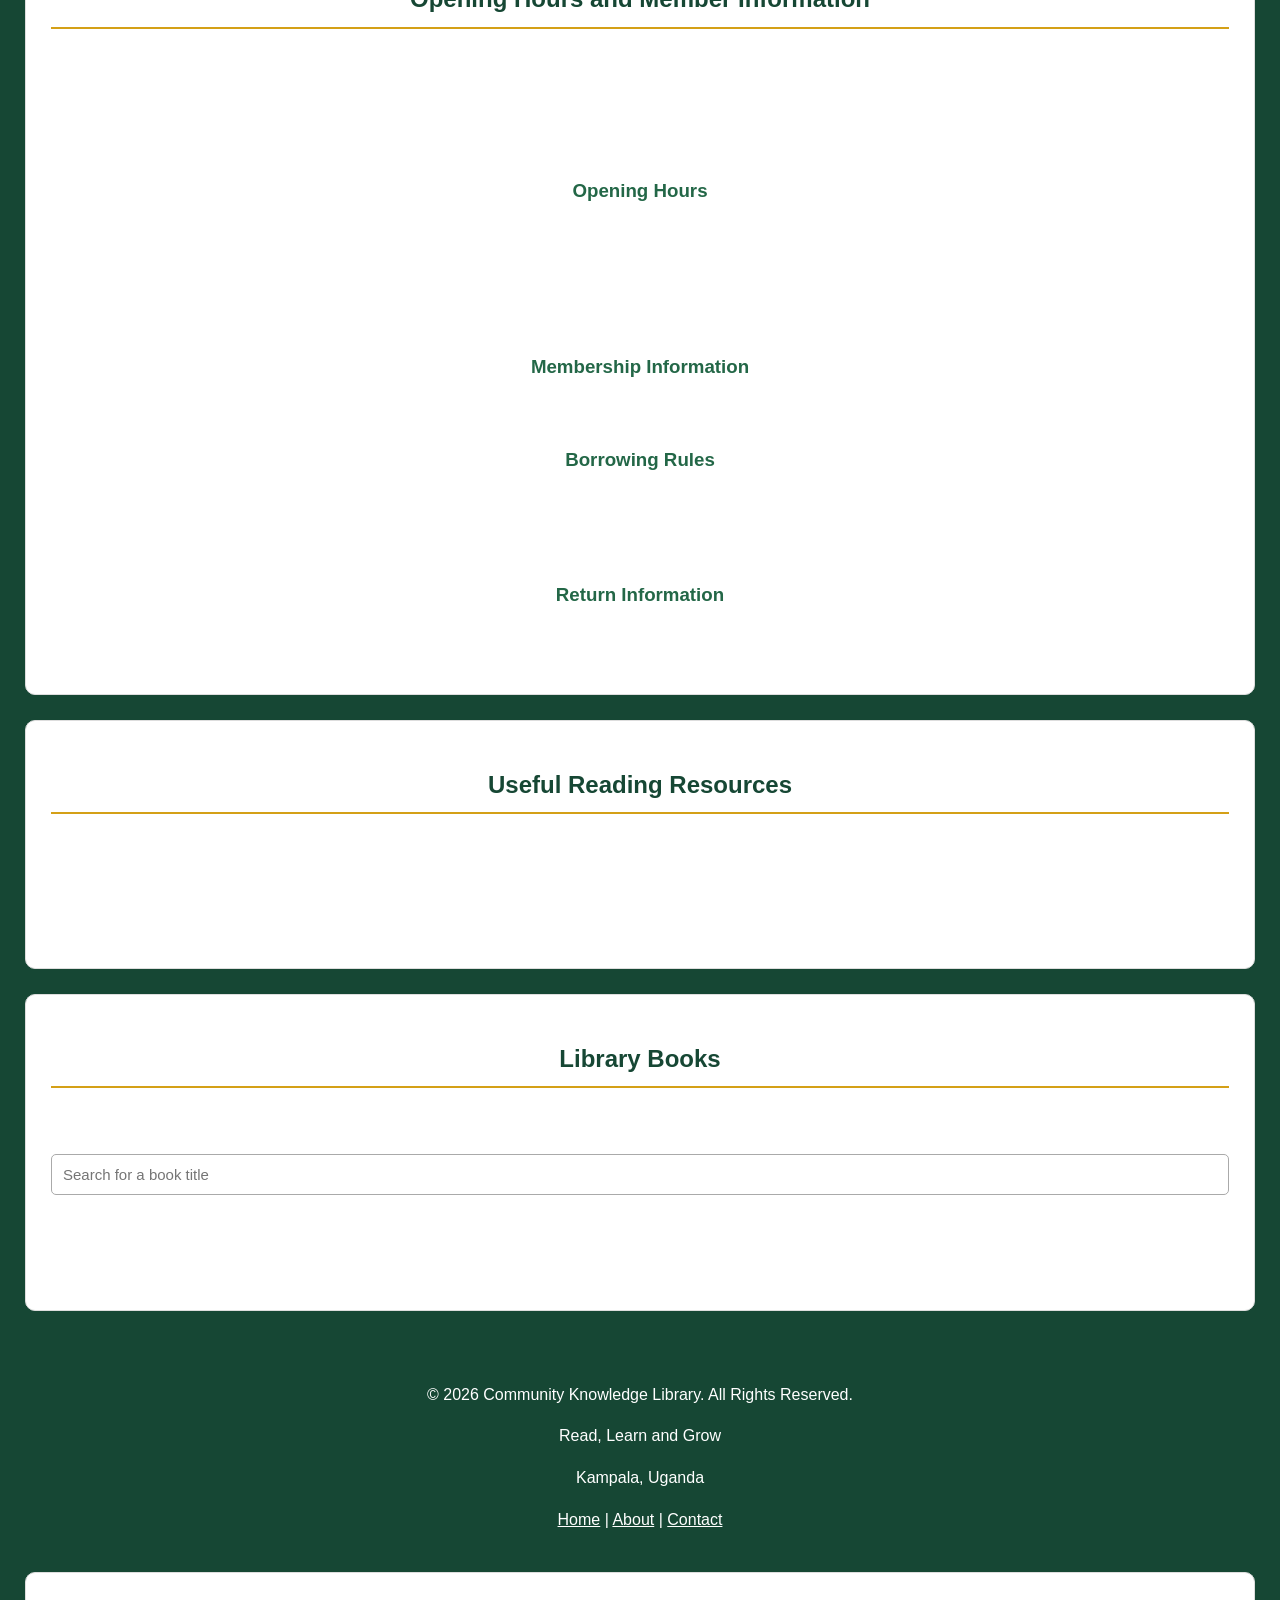
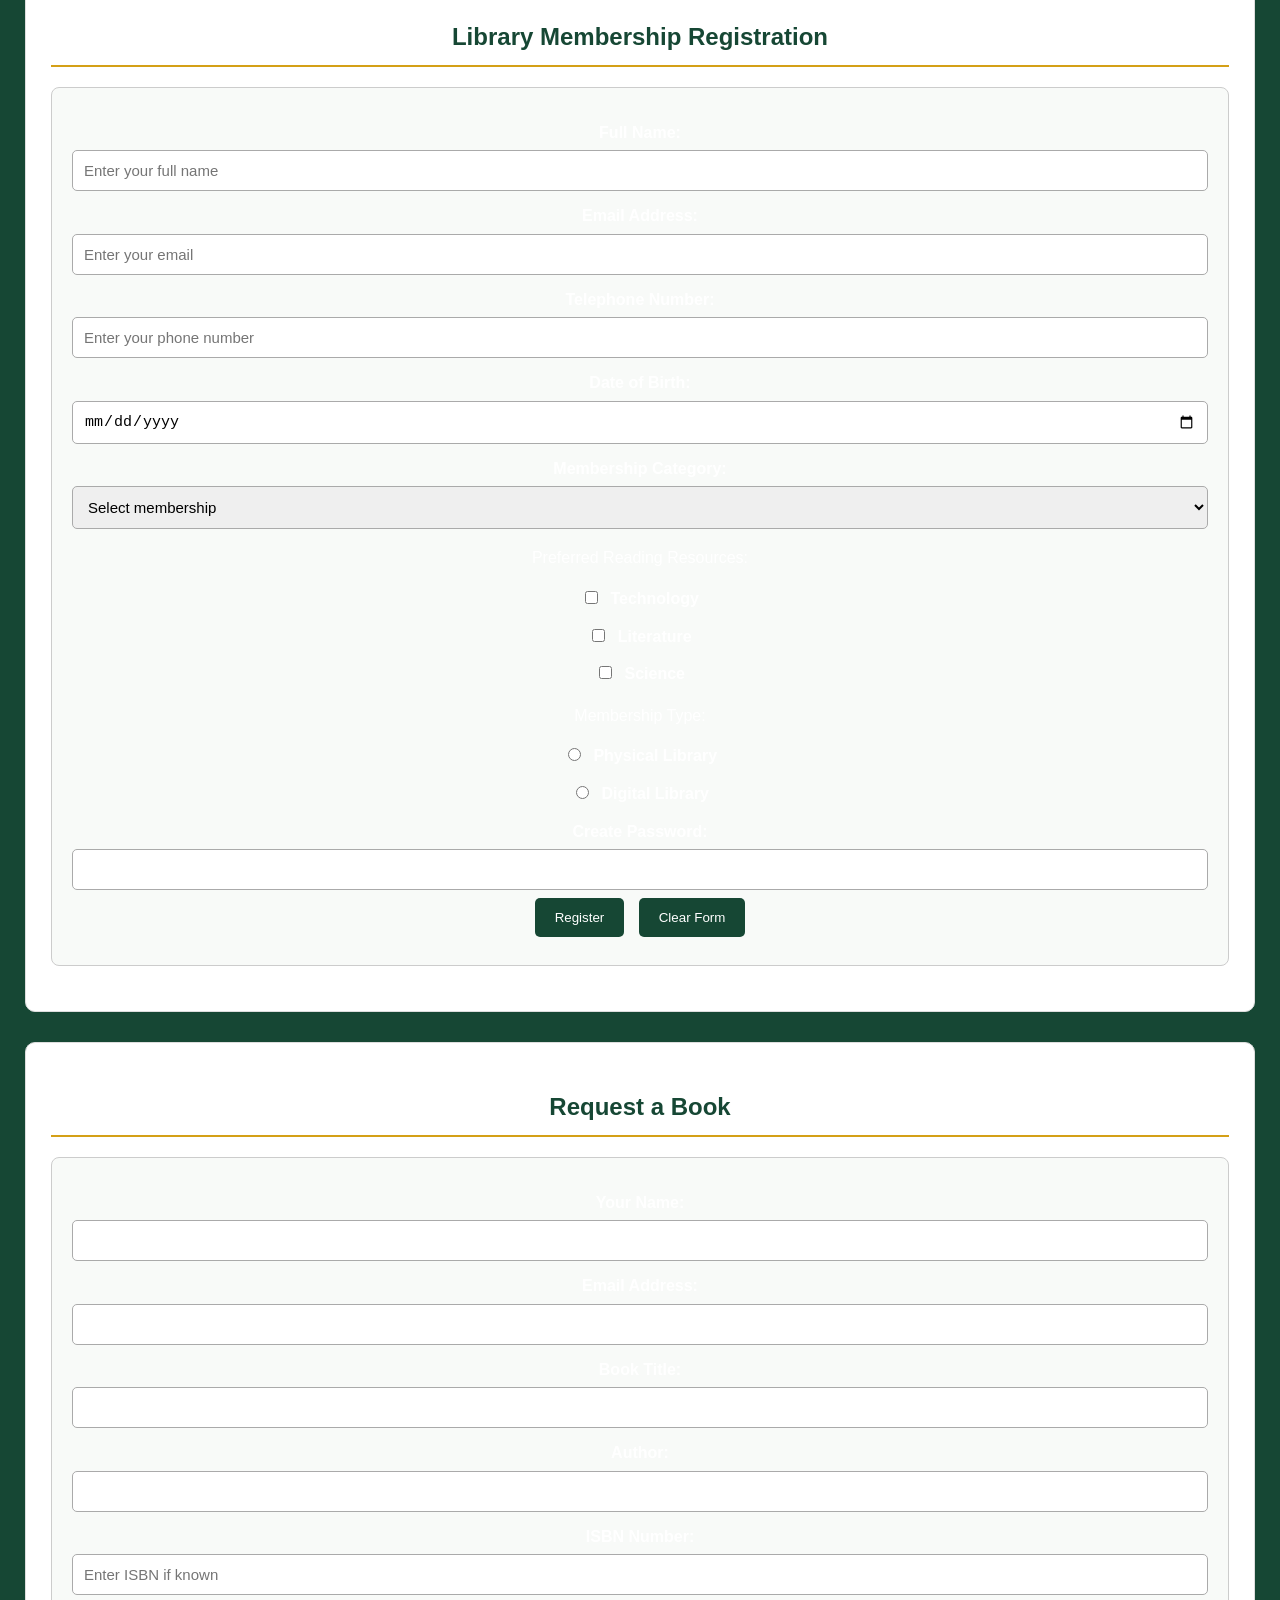
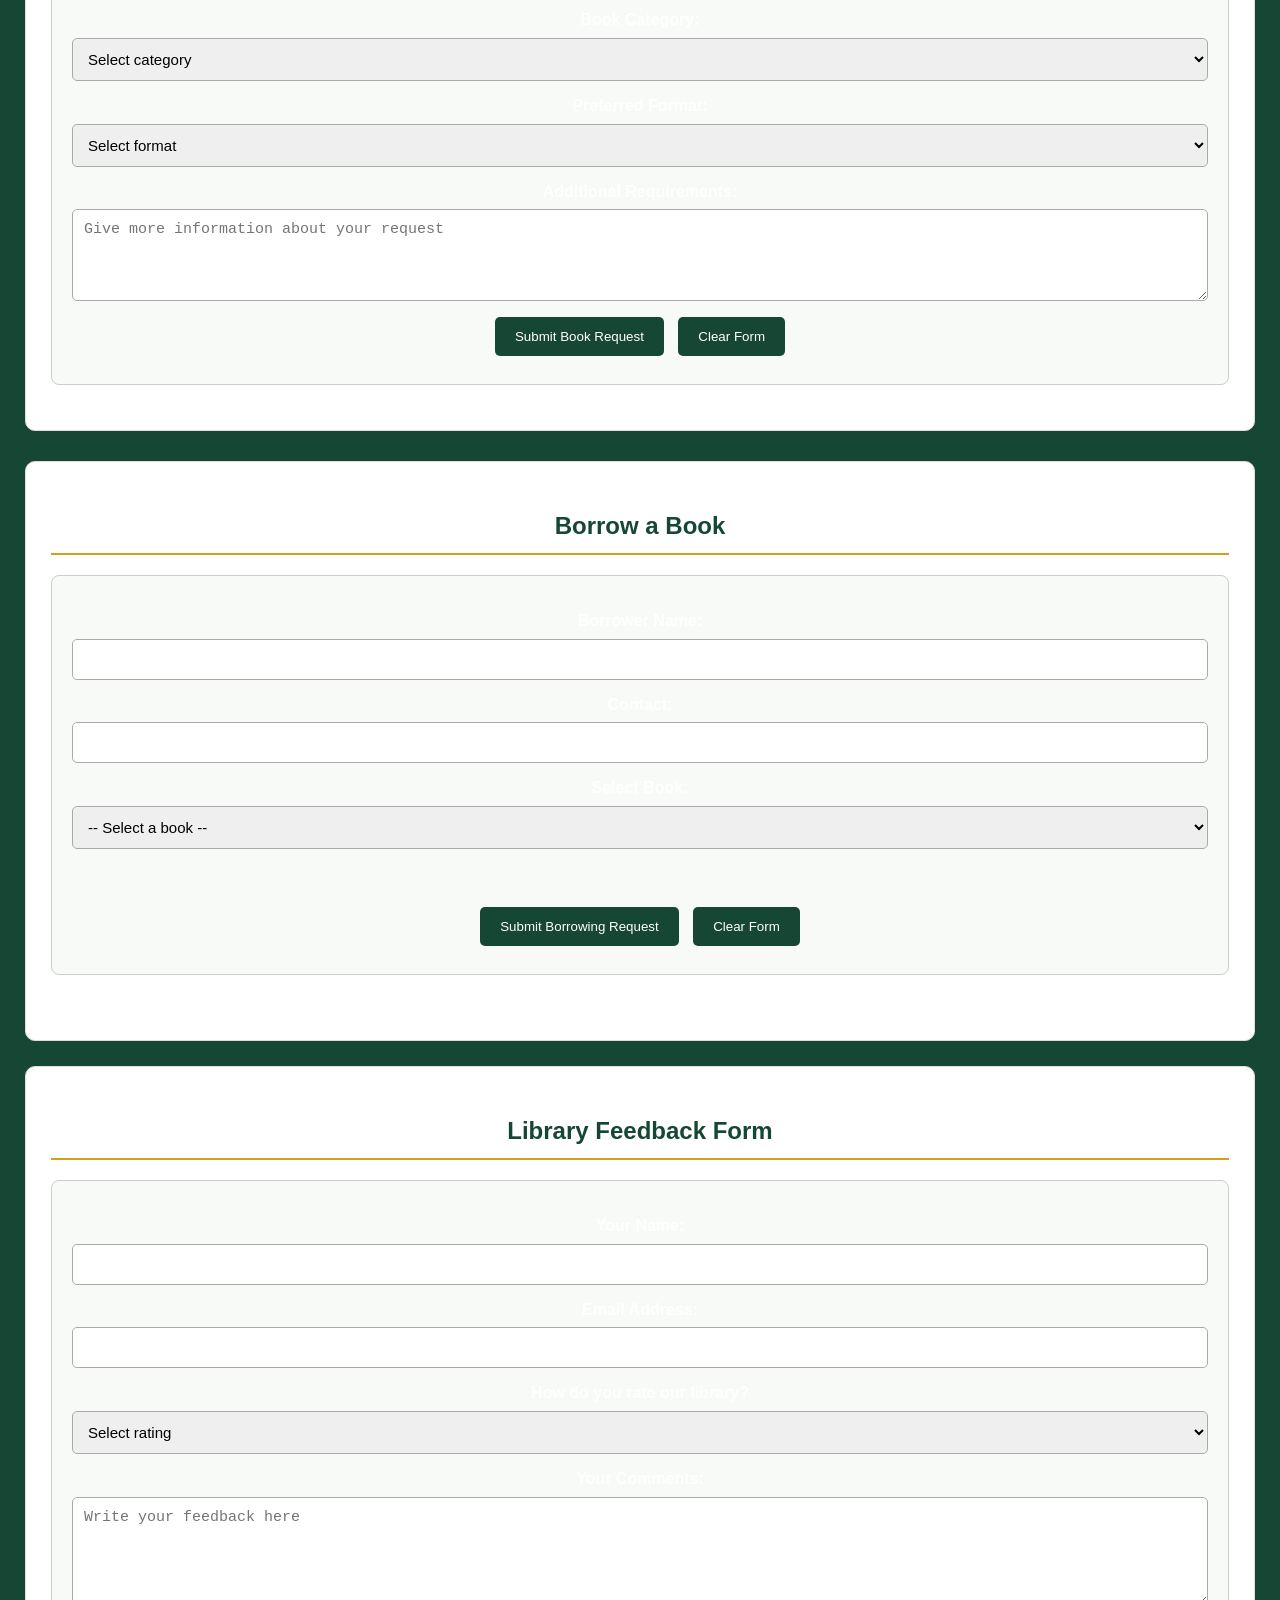
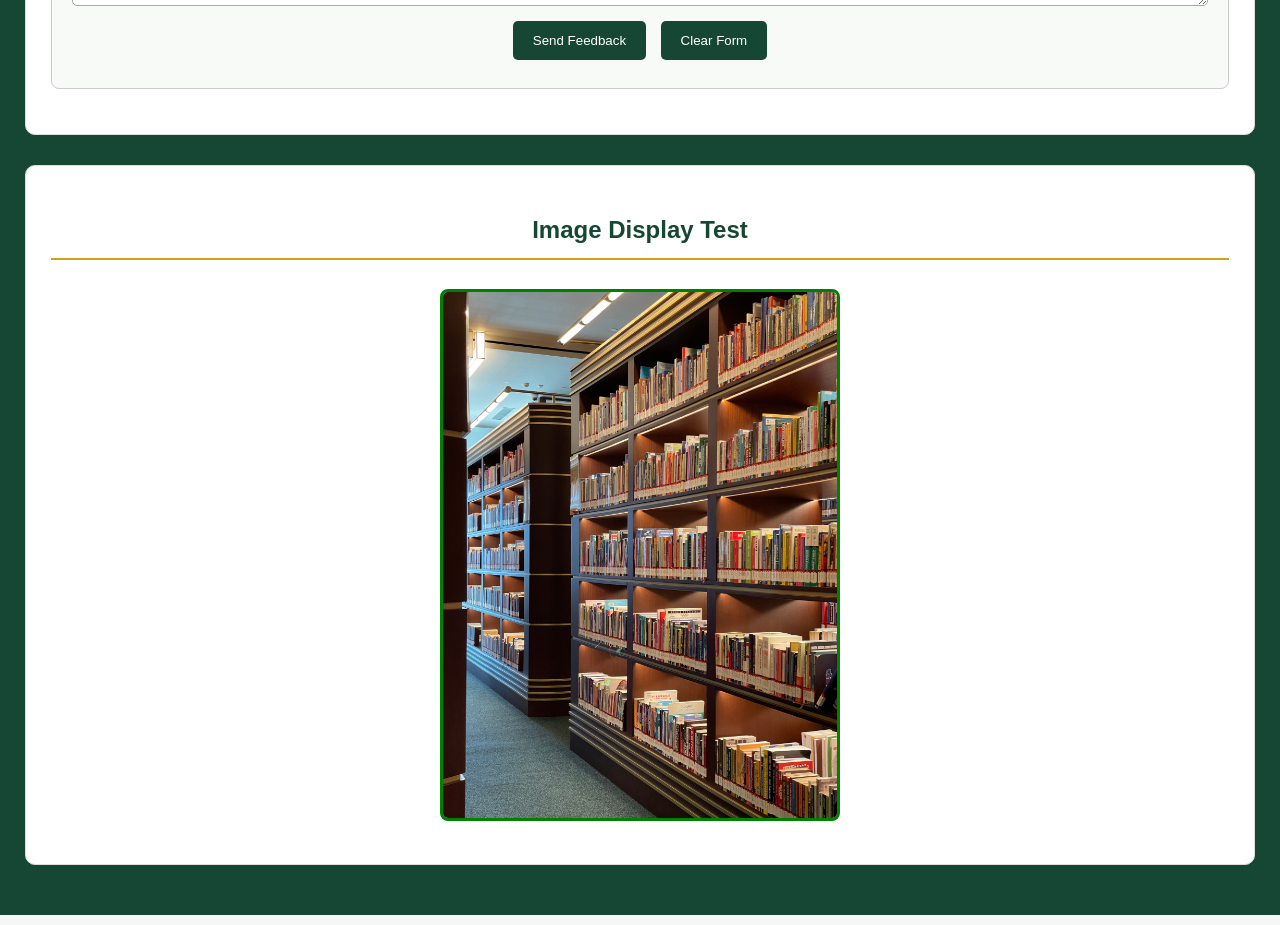
==== commit 62a7d988: "Complete JavaScript group practical assignment" ====
--- a/index.html
+++ b/index.html
@@ -8,6 +8,8 @@
     <!-- Page title -->
     <title>Knowledge Hub Library</title>
     <link rel="stylesheet" href="css/style.css">
+    <script src="js/script.js" defer></script>
+  
 </head>
 
 <body>
@@ -21,17 +23,28 @@
      width="600">
      alt="Interior of Community Knowledge Library"
      width="600">
-         <nav>
-        <a href="#home">Home</a> |
-        <a href="#books">Books</a> |
-        <a href="#membership">Membership</a> |
-        <a href="#gallery">Gallery</a> |
-        <a href="#about">About</a> |
-        <a href="#contact">Contact</a>
-       <a href="#membership-form">Register</a> |
-<a href="#book-request">Request a Book</a> |
-<a href="#feedback">Feedback</a> 
-    </nav>
+       <button
+    type="button"
+    id="menu-button"
+    aria-label="Open navigation menu"
+>
+    ☰ Menu
+</button>
+
+<nav id="main-nav">
+
+    <a href="#home">Home</a> |
+    <a href="#books">Books</a> |
+    <a href="#membership">Membership</a> |
+    <a href="#gallery">Gallery</a> |
+    <a href="#about">About</a> |
+    <a href="#contact">Contact</a> |
+    <a href="#membership-form">Register</a> |
+    <a href="#book-request">Request a Book</a> |
+    <a href="#borrowing">Borrow a Book</a> |
+    <a href="#feedback">Feedback</a>
+
+</nav> 
     </header>
 
 
@@ -326,6 +339,28 @@
 </section>
 
     </main>
+    <section id="books">
+
+    <h2>Library Books</h2>
+
+    <p>
+        Search our library collection by book title.
+    </p>
+
+    <input
+        type="text"
+        id="book-search"
+        placeholder="Search for a book title"
+        aria-label="Search for a book title"
+    >
+
+    <p id="search-result"></p>
+
+    <div id="book-list" class="book-list"></div>
+
+    <div id="book-details"></div>
+
+</section>
 
    
  <footer>
@@ -459,6 +494,85 @@
         <button type="reset">Clear Form</button>
     </form>
 </section>
+<section id="borrowing">
+
+    <h2>Borrow a Book</h2>
+
+    <form id="borrowing-form">
+
+        <label for="borrowerName">
+            Borrower Name:
+        </label>
+
+        <input
+            type="text"
+            id="borrowerName"
+            name="borrowerName"
+            required
+        >
+
+        <label for="borrowerContact">
+            Contact:
+        </label>
+
+        <input
+            type="text"
+            id="borrowerContact"
+            name="borrowerContact"
+            required
+        >
+
+        <label for="borrowBook">
+            Select Book:
+        </label>
+
+        <select
+            id="borrowBook"
+            name="borrowBook"
+            required
+        >
+
+            <option value="">
+                -- Select a book --
+            </option>
+
+            <option value="Introduction to Computer Science">
+                Introduction to Computer Science
+            </option>
+
+            <option value="Web Development Basics">
+                Web Development Basics
+            </option>
+
+            <option value="JavaScript for Beginners">
+                JavaScript for Beginners
+            </option>
+
+            <option value="African Literature">
+                African Literature
+            </option>
+
+            <option value="Introduction to Science">
+                Introduction to Science
+            </option>
+
+        </select>
+
+        <p id="availability-result"></p>
+
+        <button type="submit">
+            Submit Borrowing Request
+        </button>
+
+        <button type="reset">
+            Clear Form
+        </button>
+
+    </form>
+
+    <div id="borrow-confirmation"></div>
+
+</section>
 
 
 <section id="feedback">
--- a/css/style.css
+++ b/css/style.css
@@ -479,3 +479,74 @@
         text-align: center;
     }
 }
+/* ======================================================
+   JAVASCRIPT MOBILE MENU
+   ====================================================== */
+
+#menu-button {
+    display: none;
+}
+
+
+/* Book display */
+
+.book-list {
+    display: grid;
+    grid-template-columns: repeat(3, 1fr);
+    gap: 20px;
+    margin-top: 20px;
+}
+
+.book-card {
+    border: 1px solid #ccc;
+    padding: 20px;
+    border-radius: 8px;
+    background: #f8f8f8;
+}
+
+.book-card h3 {
+    margin-top: 0;
+}
+
+#search-result,
+#availability-result,
+#borrow-confirmation,
+#book-details {
+    margin-top: 15px;
+    padding: 10px;
+}
+
+
+/* Mobile navigation */
+
+@media (max-width: 768px) {
+
+    #menu-button {
+        display: block;
+        width: 100%;
+        padding: 12px;
+        font-size: 16px;
+        cursor: pointer;
+    }
+
+    nav {
+        display: none;
+    }
+
+    nav.mobile-open {
+        display: flex;
+        flex-direction: column;
+        gap: 10px;
+        padding: 15px 0;
+    }
+
+    nav.mobile-open a {
+        display: block;
+    }
+
+
+    .book-list {
+        grid-template-columns: 1fr;
+    }
+
+}
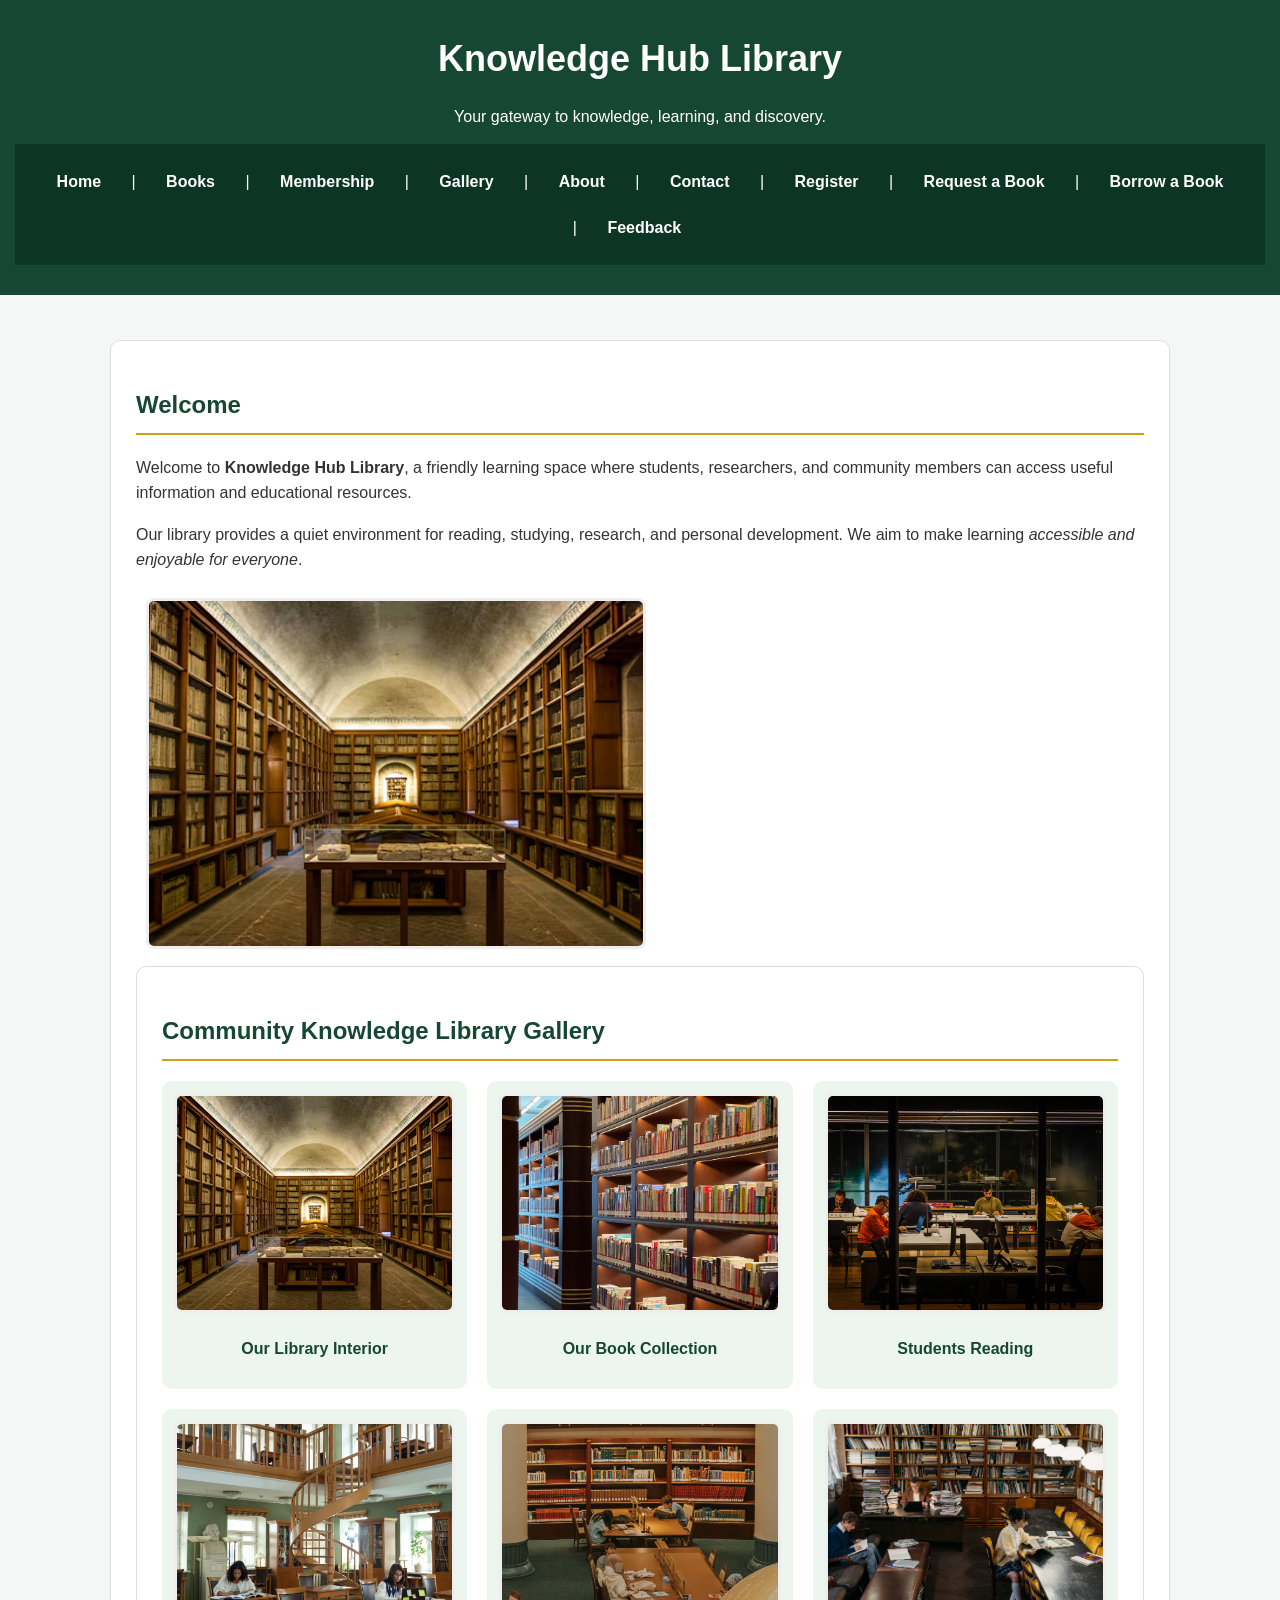
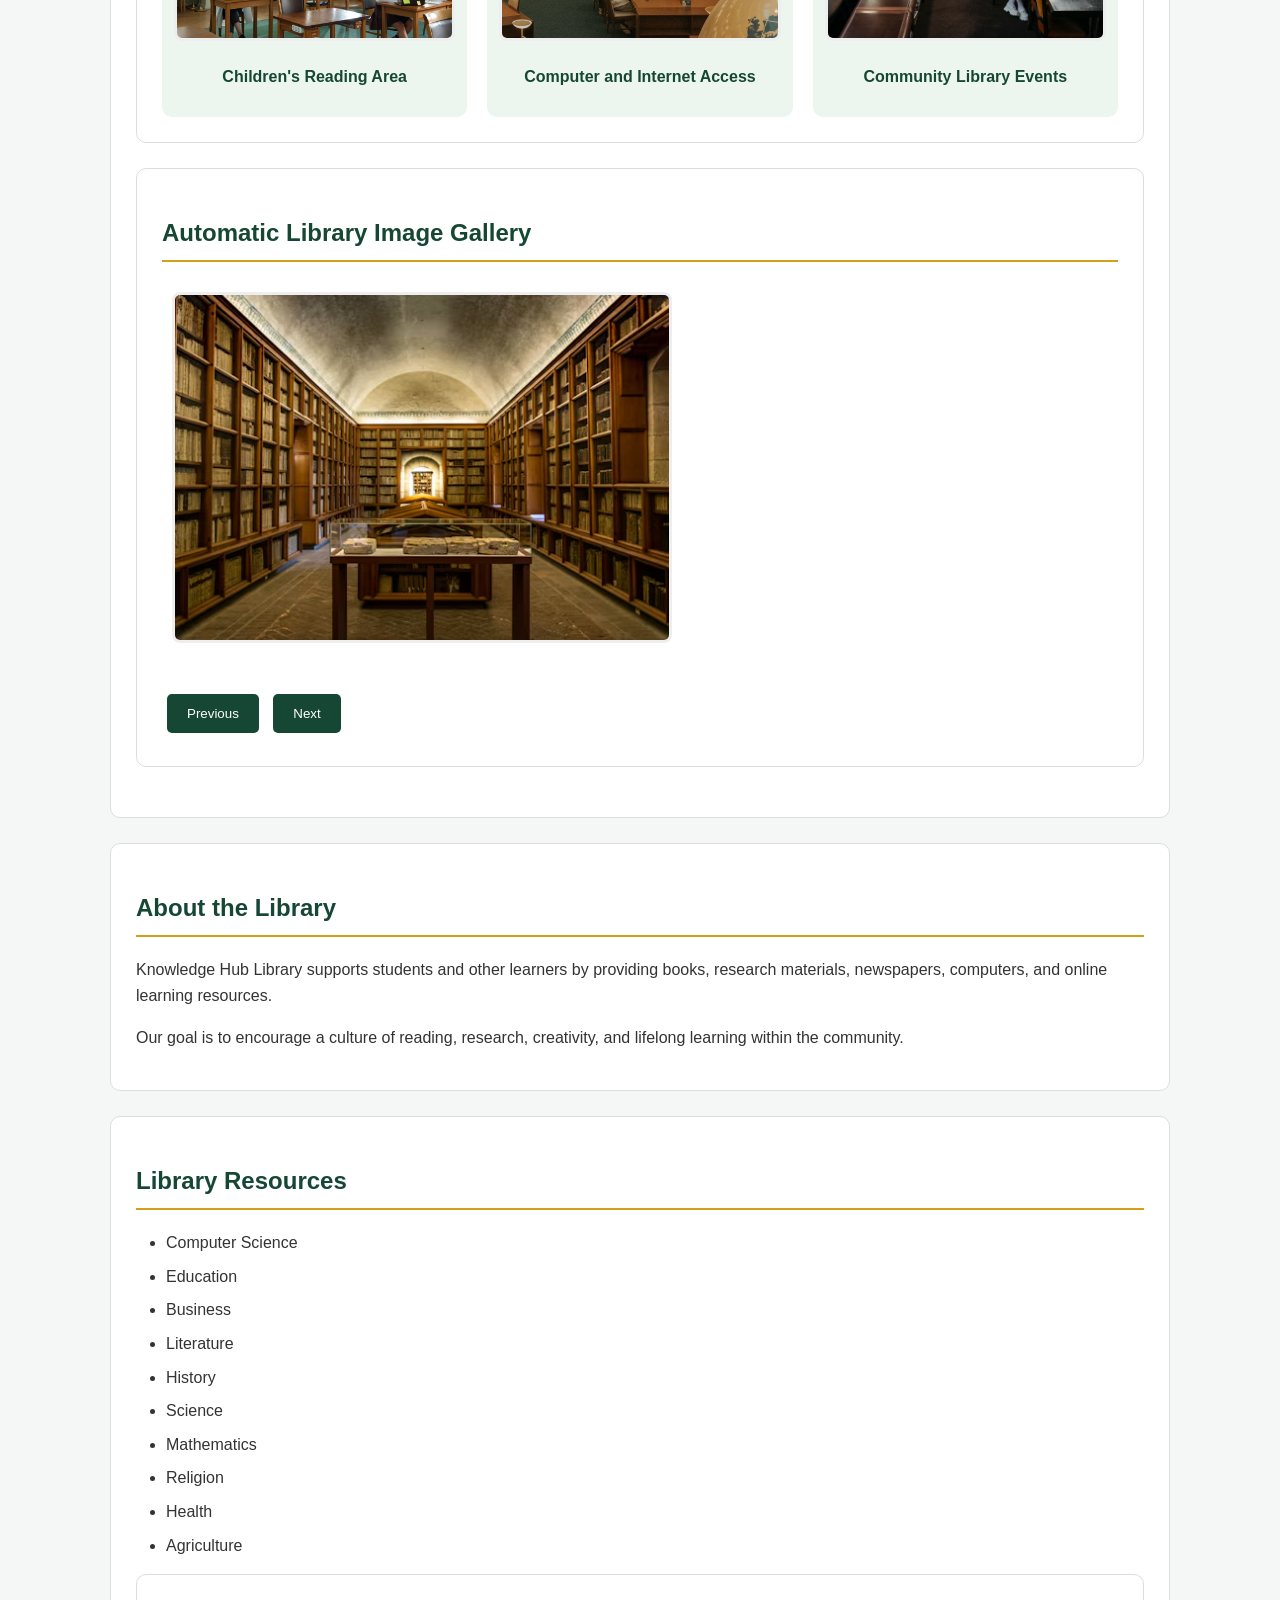
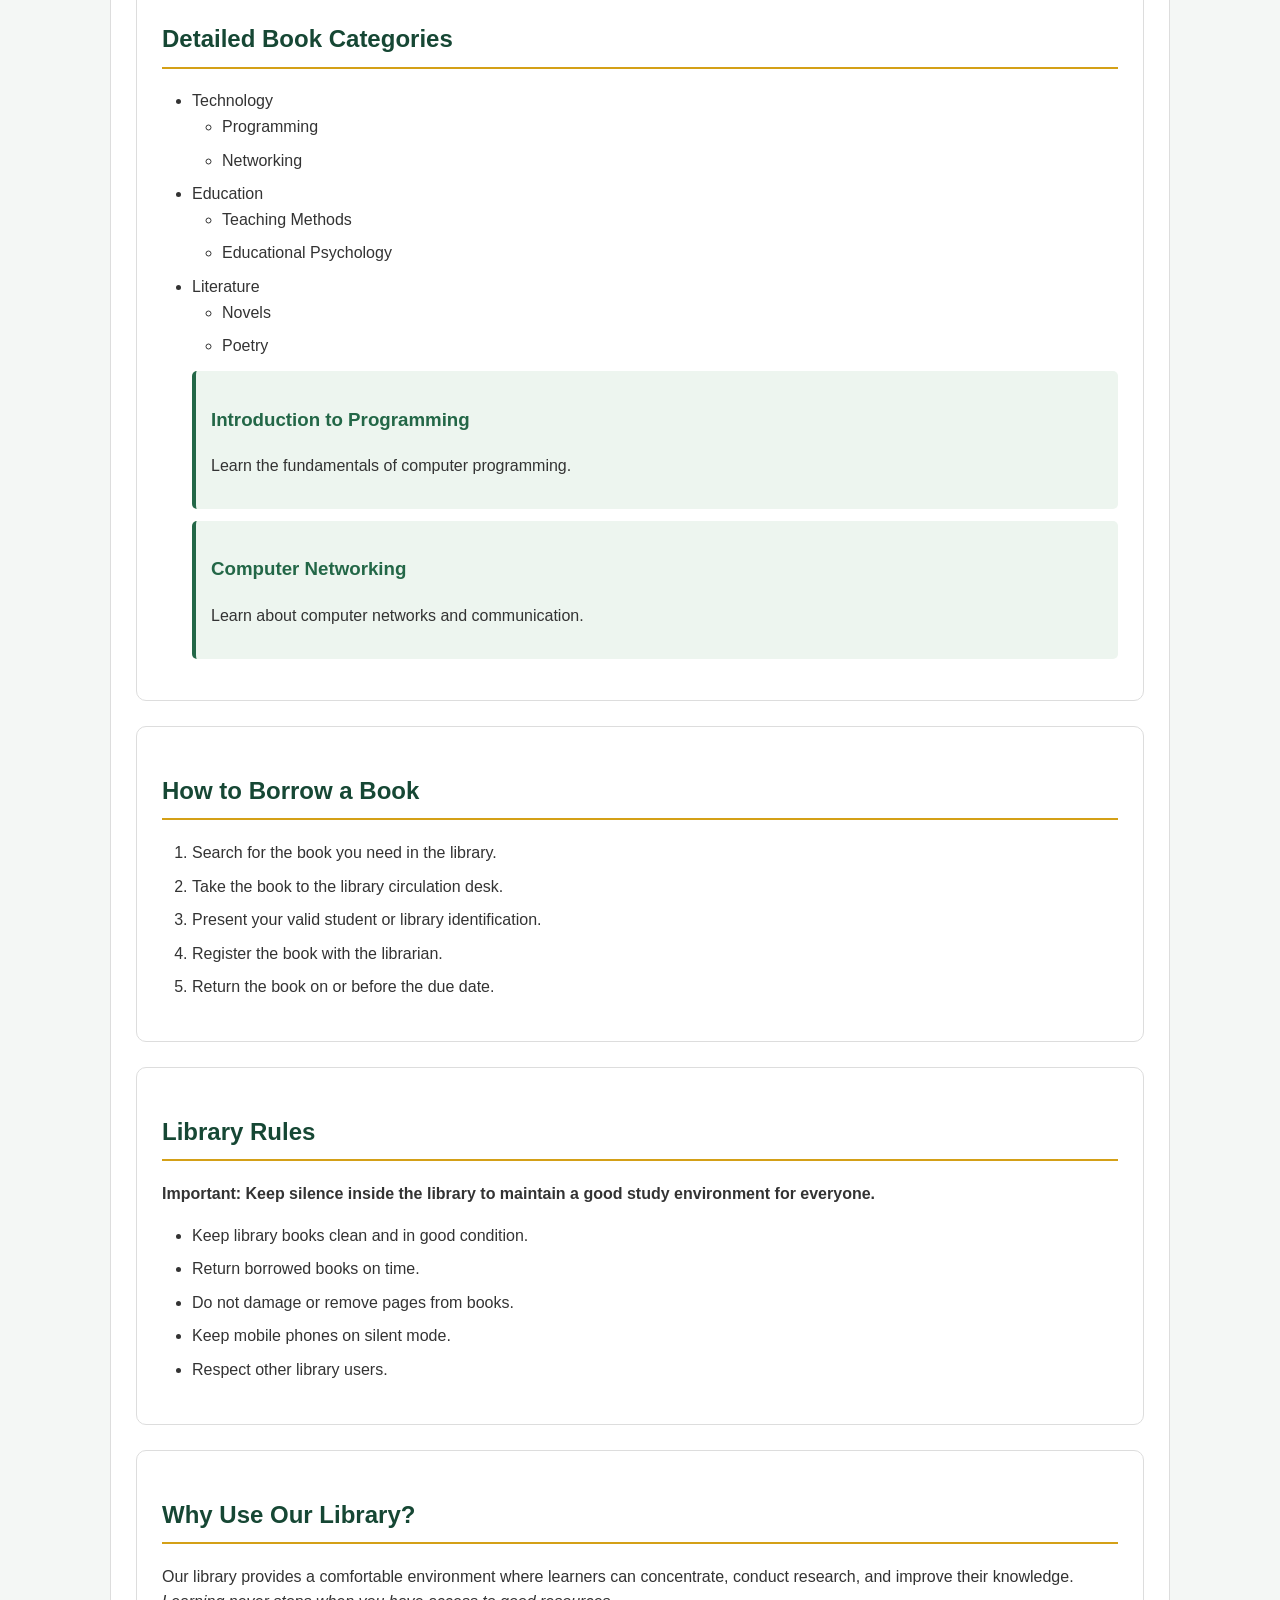
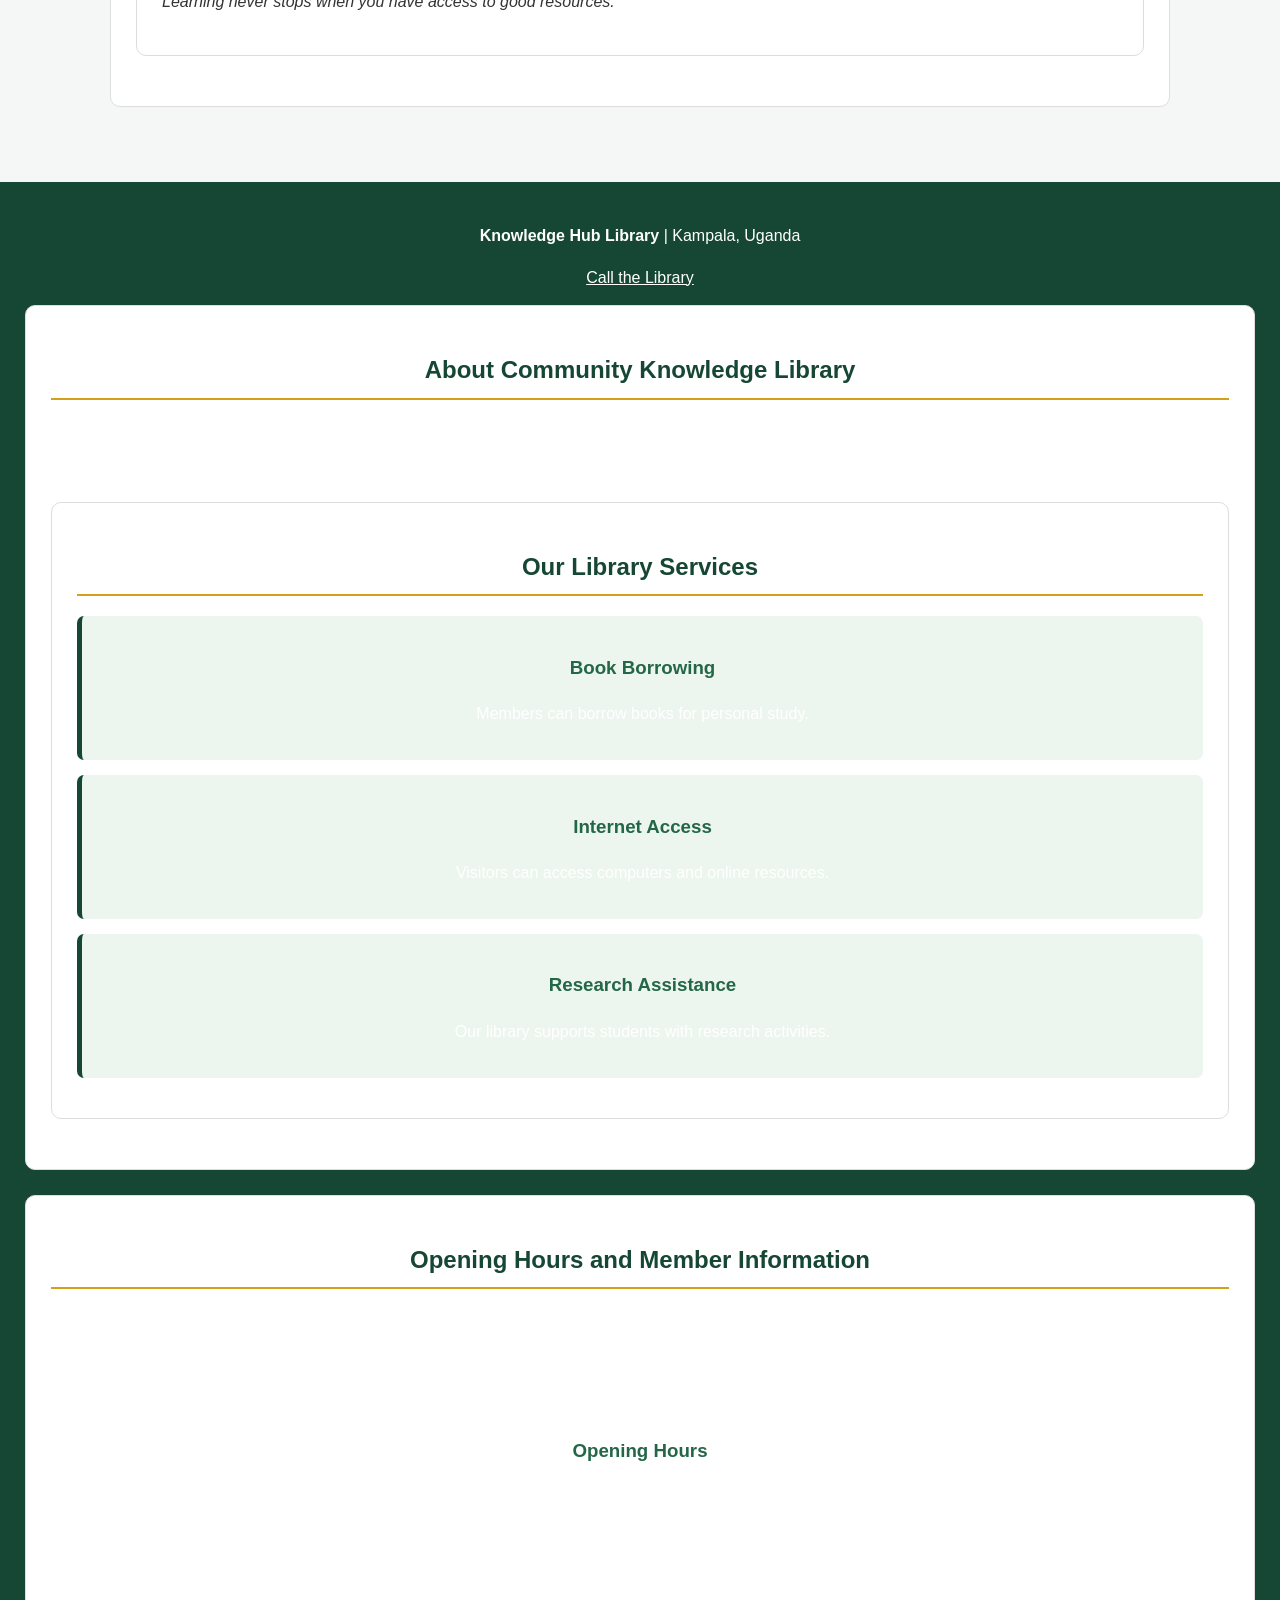
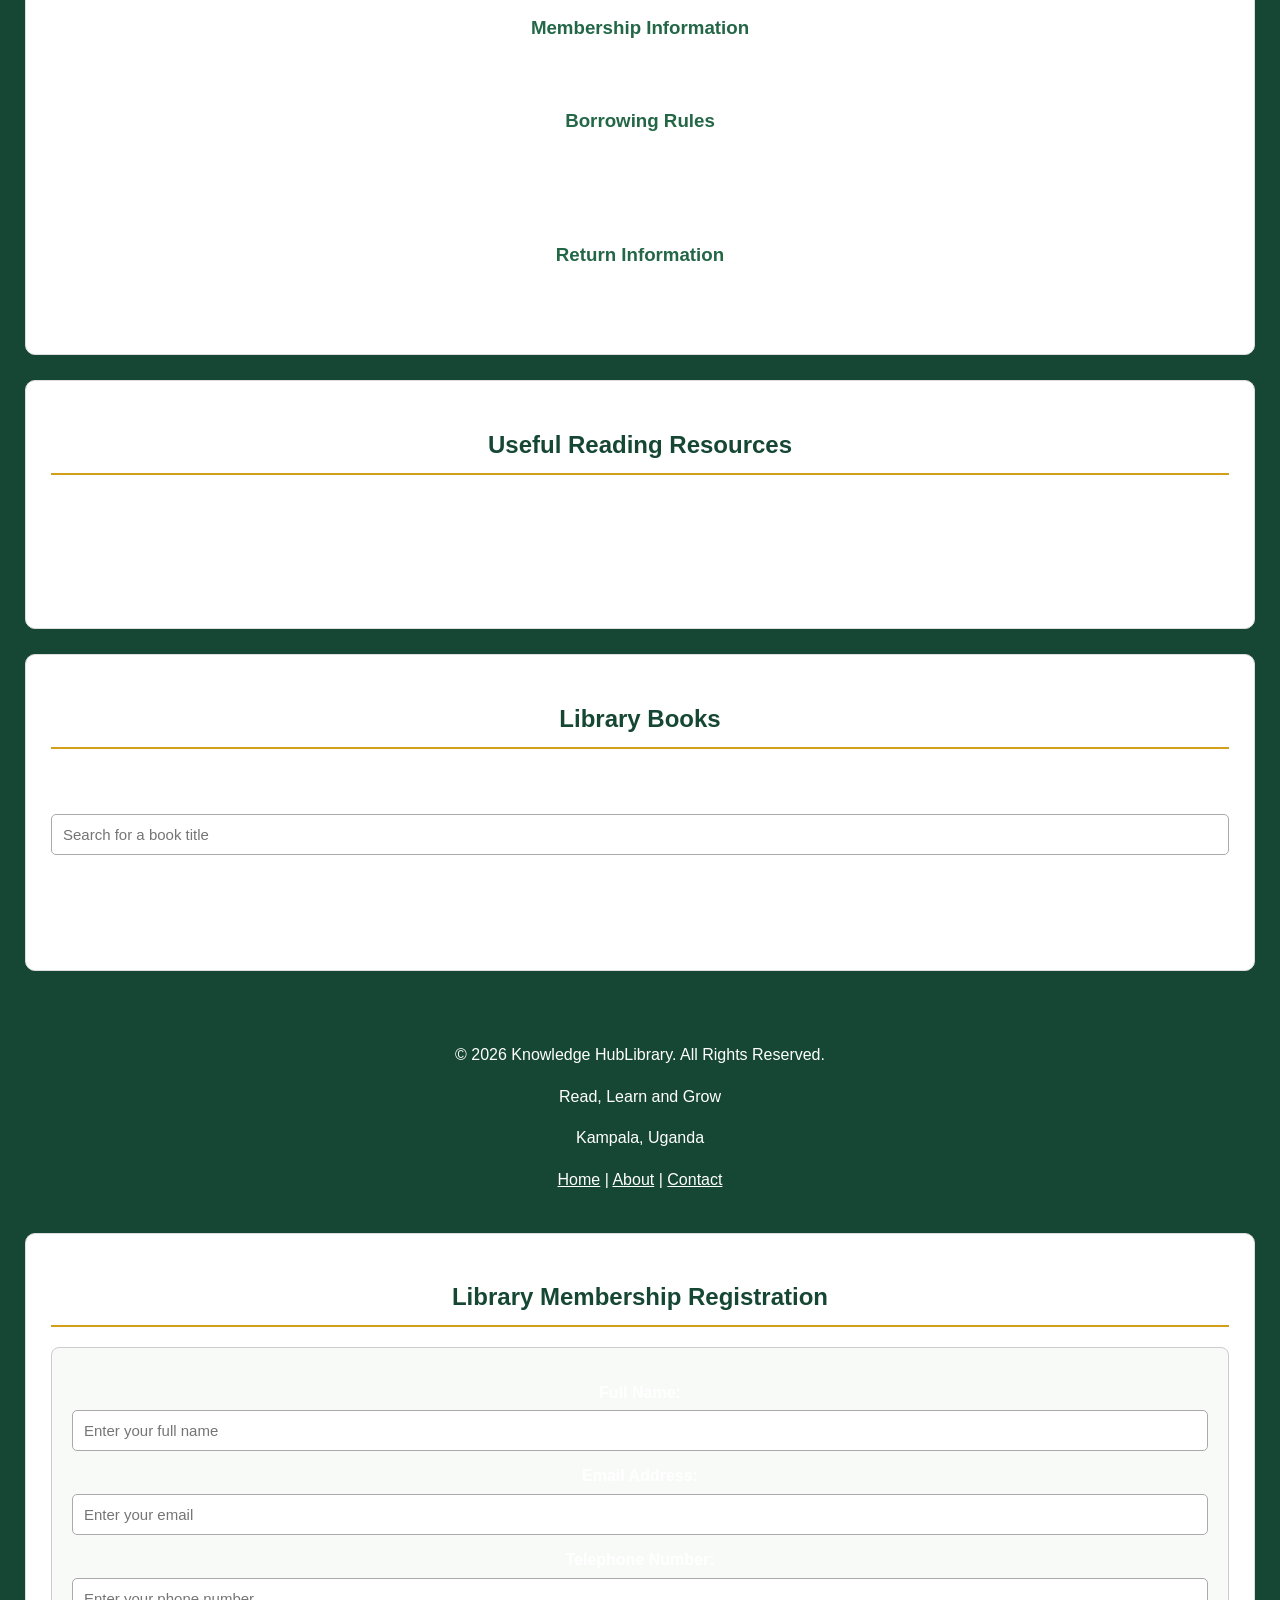
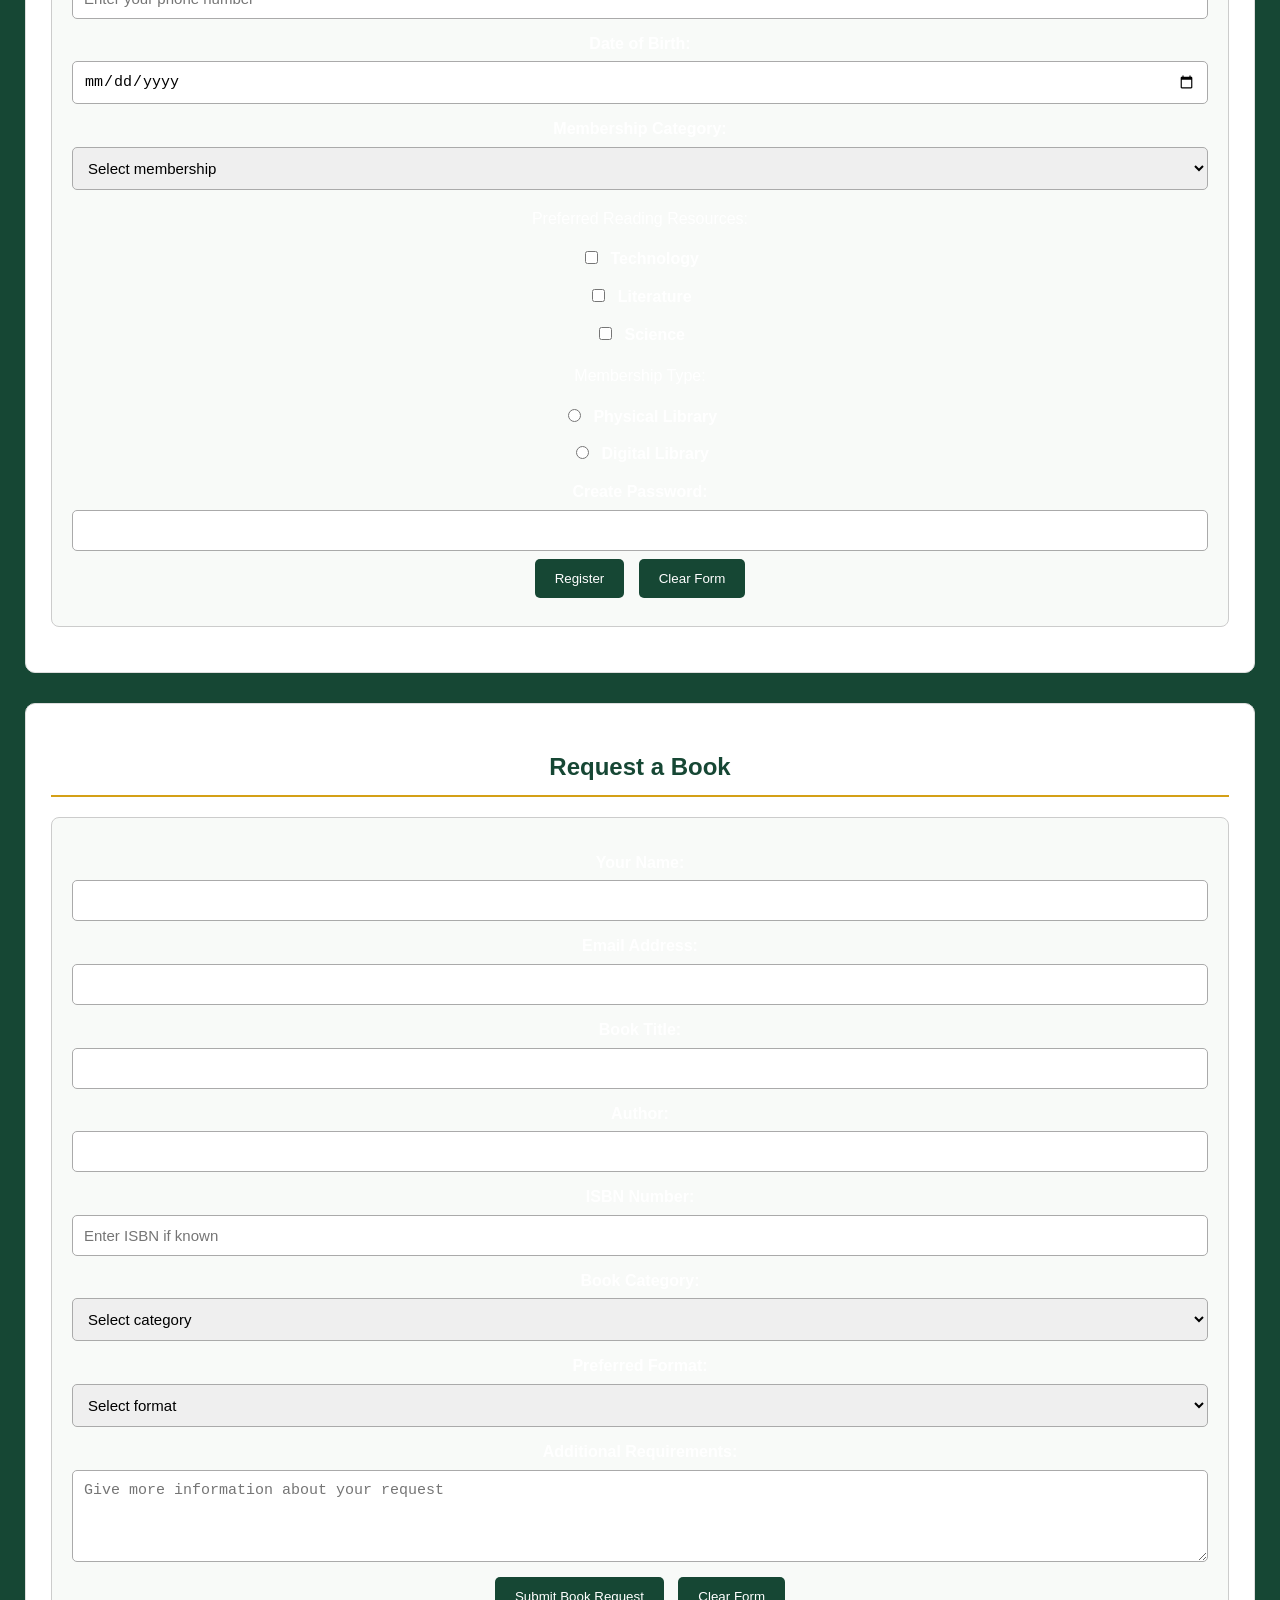
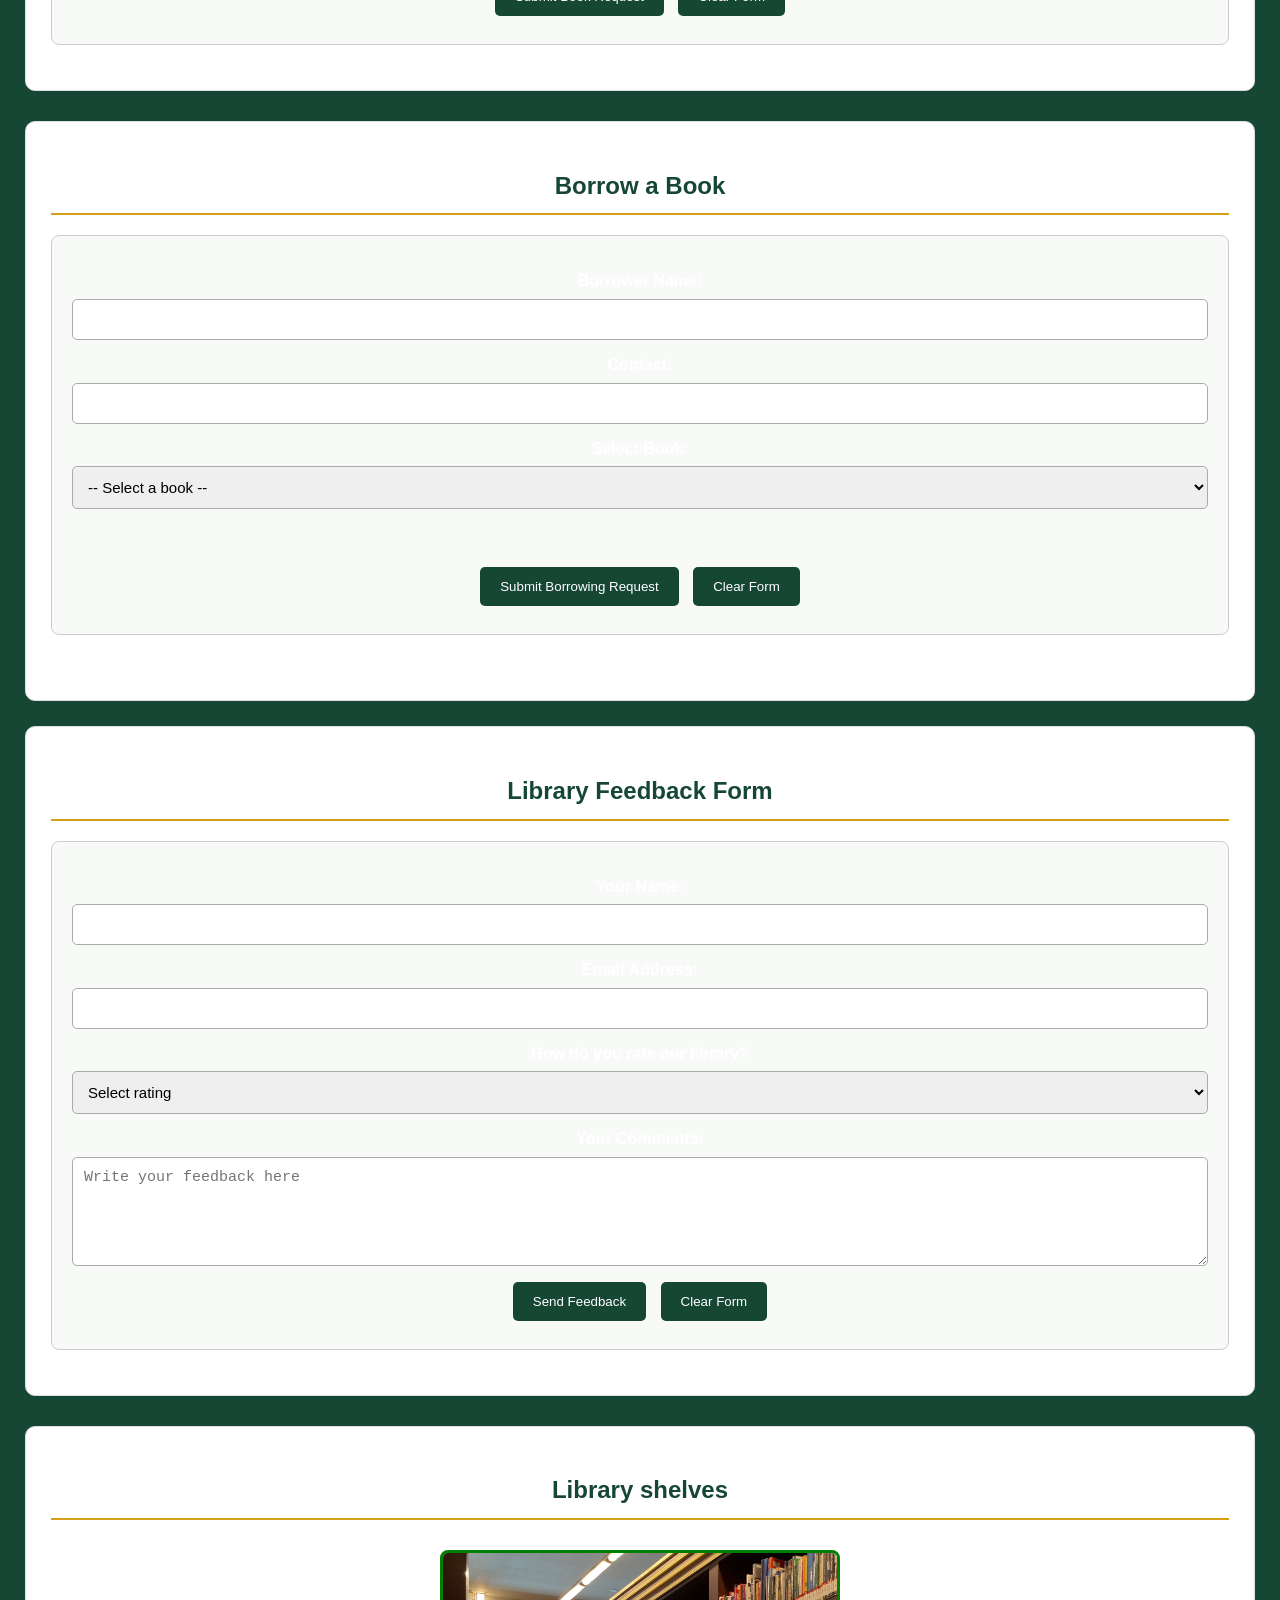
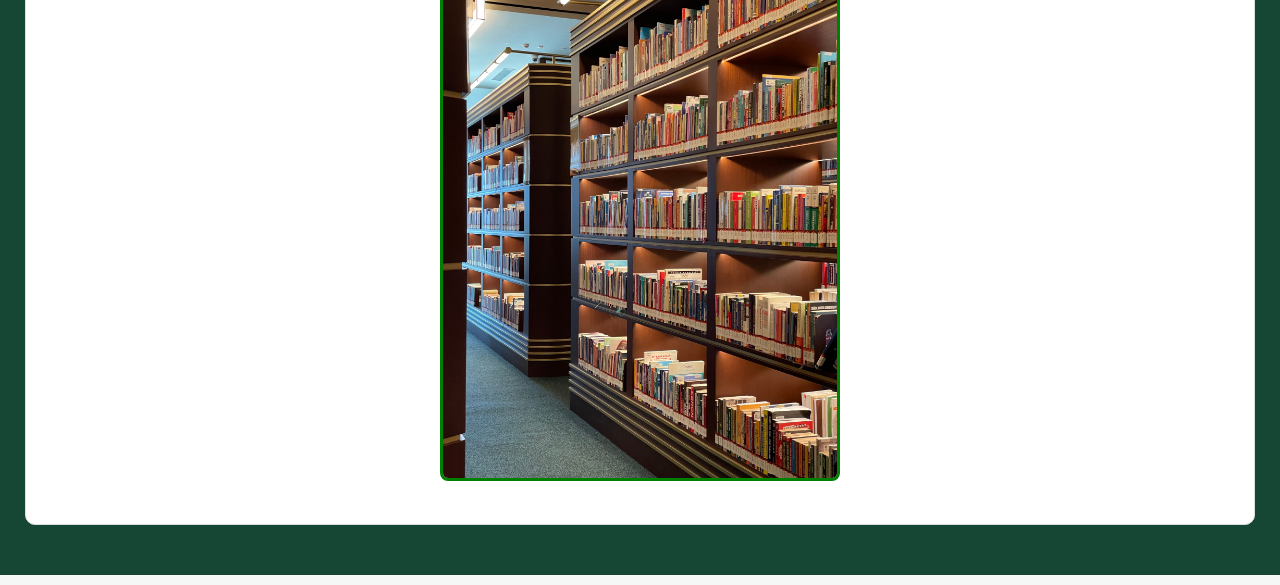
==== commit b9db41da: "Update index page" ====
--- a/index.html
+++ b/index.html
@@ -19,10 +19,7 @@
         <h1 id="library-title">Knowledge Hub Library</h1>
         <p>Your gateway to knowledge, learning, and discovery.</p>
 
-     alt="Library interior"
-     width="600">
-     alt="Interior of Community Knowledge Library"
-     width="600">
+    
        <button
     type="button"
     id="menu-button"
@@ -364,7 +361,7 @@
 
    
  <footer>
-    <p>&copy; 2026 Community Knowledge Library. All Rights Reserved.</p>
+    <p>&copy; 2026 Knowledge HubLibrary. All Rights Reserved.</p>
 
     <p>Read, Learn and Grow</p>
 
@@ -660,7 +657,7 @@
     }
 </script>
 <section>
-    <h2>Image Display Test</h2>
+    <h2>Library shelves</h2>
 
     <img
         src="./images/books.jpg"
